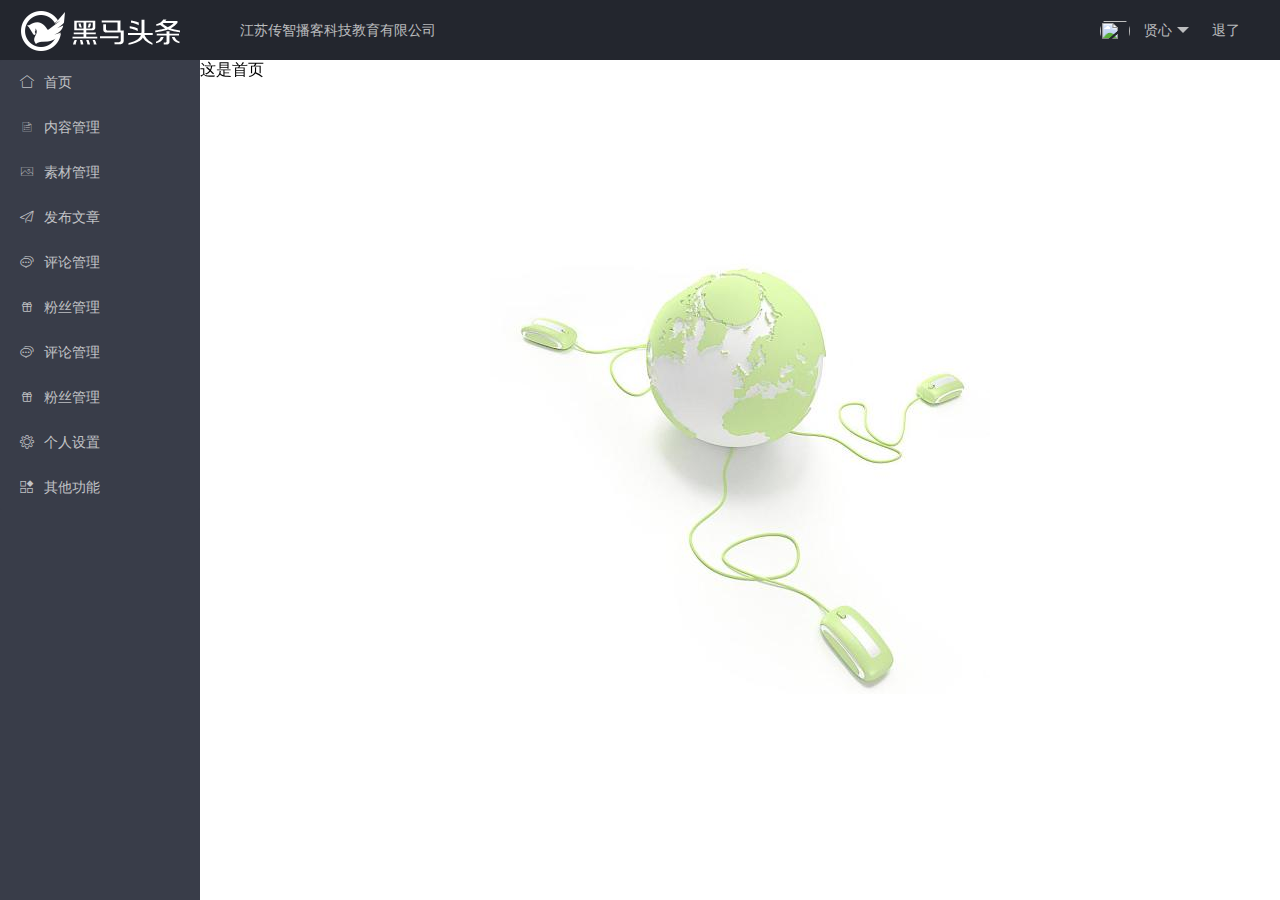
==== home/index.html @ 8768d46c "合并更改" ====
<!DOCTYPE html>
<html>

<head>
    <meta charset="utf-8">
    <meta name="viewport" content="width=device-width, initial-scale=1, maximum-scale=1">
    <title>layout 后台大布局 - Layui</title>
    <link rel="stylesheet" href="/assets/lib/layui/css/layui.css">
    <link rel="stylesheet" href="/assets/css/index.css">
</head>

<body class="layui-layout-body">
    <div class="layui-layout layui-layout-admin">
        <div class="layui-header">
            <div class="layui-logo">
                <img src="/assets/images/logo.png" alt="">
            </div>
            <!-- 头部区域（可配合layui已有的水平导航） -->
            <ul class="layui-nav layui-layout-left">
                <li class="layui-nav-item"><a href="">江苏传智播客科技教育有限公司</a></li>
            </ul>
            <ul class="layui-nav layui-layout-right">
                <li class="layui-nav-item">
                    <a href="javascript:;">
                        <img src="http://t.cn/RCzsdCq" class="layui-nav-img"> 贤心
                    </a>
                    <dl class="layui-nav-child">
                        <dd><a href="">基本资料</a></dd>
                        <dd><a href="">安全设置</a></dd>
                    </dl>
                </li>
                <li class="layui-nav-item"><a href="">退了</a></li>
            </ul>
        </div>

        <div class="layui-side layui-bg-black">
            <div class="layui-side-scroll">
                <!-- 左侧导航区域（可配合layui已有的垂直导航） -->
                <ul class="layui-nav layui-nav-tree" lay-filter="test">
                    <li class="layui-nav-item"><a href="/home/dashboard.html" target="hmtop"><i class="layui-icon layui-icon-home"></i>首页</a></li>
                    <li class="layui-nav-item"><a href="/home/dashboard.html" target="hmtop"><i class="layui-icon layui-icon-list"></i>内容管理</a></li>
                    <li class="layui-nav-item"><a href=""><i class="layui-icon layui-icon-picture-fine"></i>素材管理</a></li>
                    <li class="layui-nav-item"><a href=""><i class="layui-icon layui-icon-release"></i>发布文章</a></li>
                    <li class="layui-nav-item"><a href="../comment/comment.html" target="hmtop"><i class="layui-icon layui-icon-dialogue"></i>评论管理</a></li>
                    <li class="layui-nav-item"><a href=""><i class="layui-icon layui-icon-gift"></i>粉丝管理</a></li>
                    <li class="layui-nav-item"><a href=""><i class="layui-icon layui-icon-dialogue"></i>评论管理</a></li>
                    <li class="layui-nav-item"><a href="../fans/fans.html" target="hmtop"><i class="layui-icon layui-icon-gift"></i>粉丝管理</a></li>
                    <li class="layui-nav-item"><a href=""><i class="layui-icon layui-icon-set"></i>个人设置</a></li>
                    <li class="layui-nav-item"><a href=""><i class="layui-icon layui-icon-app"></i>其他功能</a></li>
                </ul>
            </div>
        </div>

        <div class="layui-body">
            <!-- 内容主体区域 -->
            <iframe src="/home/dashboard.html" name="hmtop" frameborder="0"></iframe>
        </div>
    </div>


    <script src="/assets/lib/layui/layui.all.js"></script>
</body>

</html>
---- assets/lib/layui/css/layui.css ----
/** layui-v2.5.6 MIT License By https://www.layui.com */
 .layui-inline,img{display:inline-block;vertical-align:middle}h1,h2,h3,h4,h5,h6{font-weight:400}.layui-edge,.layui-header,.layui-inline,.layui-main{position:relative}.layui-body,.layui-edge,.layui-elip{overflow:hidden}.layui-btn,.layui-edge,.layui-inline,img{vertical-align:middle}.layui-btn,.layui-disabled,.layui-icon,.layui-unselect{-moz-user-select:none;-webkit-user-select:none;-ms-user-select:none}.layui-elip,.layui-form-checkbox span,.layui-form-pane .layui-form-label{text-overflow:ellipsis;white-space:nowrap}.layui-breadcrumb,.layui-tree-btnGroup{visibility:hidden}blockquote,body,button,dd,div,dl,dt,form,h1,h2,h3,h4,h5,h6,input,li,ol,p,pre,td,textarea,th,ul{margin:0;padding:0;-webkit-tap-highlight-color:rgba(0,0,0,0)}a:active,a:hover{outline:0}img{border:none}li{list-style:none}table{border-collapse:collapse;border-spacing:0}h4,h5,h6{font-size:100%}button,input,optgroup,option,select,textarea{font-family:inherit;font-size:inherit;font-style:inherit;font-weight:inherit;outline:0}pre{white-space:pre-wrap;white-space:-moz-pre-wrap;white-space:-pre-wrap;white-space:-o-pre-wrap;word-wrap:break-word}body{line-height:24px;font:14px Helvetica Neue,Helvetica,PingFang SC,Tahoma,Arial,sans-serif}hr{height:1px;margin:10px 0;border:0;clear:both}a{color:#333;text-decoration:none}a:hover{color:#777}a cite{font-style:normal;*cursor:pointer}.layui-border-box,.layui-border-box *{box-sizing:border-box}.layui-box,.layui-box *{box-sizing:content-box}.layui-clear{clear:both;*zoom:1}.layui-clear:after{content:'\20';clear:both;*zoom:1;display:block;height:0}.layui-inline{*display:inline;*zoom:1}.layui-edge{display:inline-block;width:0;height:0;border-width:6px;border-style:dashed;border-color:transparent}.layui-edge-top{top:-4px;border-bottom-color:#999;border-bottom-style:solid}.layui-edge-right{border-left-color:#999;border-left-style:solid}.layui-edge-bottom{top:2px;border-top-color:#999;border-top-style:solid}.layui-edge-left{border-right-color:#999;border-right-style:solid}.layui-disabled,.layui-disabled:hover{color:#d2d2d2!important;cursor:not-allowed!important}.layui-circle{border-radius:100%}.layui-show{display:block!important}.layui-hide{display:none!important}@font-face{font-family:layui-icon;src:url(../font/iconfont.eot?v=256);src:url(../font/iconfont.eot?v=256#iefix) format('embedded-opentype'),url(../font/iconfont.woff2?v=256) format('woff2'),url(../font/iconfont.woff?v=256) format('woff'),url(../font/iconfont.ttf?v=256) format('truetype'),url(../font/iconfont.svg?v=256#layui-icon) format('svg')}.layui-icon{font-family:layui-icon!important;font-size:16px;font-style:normal;-webkit-font-smoothing:antialiased;-moz-osx-font-smoothing:grayscale}.layui-icon-reply-fill:before{content:"\e611"}.layui-icon-set-fill:before{content:"\e614"}.layui-icon-menu-fill:before{content:"\e60f"}.layui-icon-search:before{content:"\e615"}.layui-icon-share:before{content:"\e641"}.layui-icon-set-sm:before{content:"\e620"}.layui-icon-engine:before{content:"\e628"}.layui-icon-close:before{content:"\1006"}.layui-icon-close-fill:before{content:"\1007"}.layui-icon-chart-screen:before{content:"\e629"}.layui-icon-star:before{content:"\e600"}.layui-icon-circle-dot:before{content:"\e617"}.layui-icon-chat:before{content:"\e606"}.layui-icon-release:before{content:"\e609"}.layui-icon-list:before{content:"\e60a"}.layui-icon-chart:before{content:"\e62c"}.layui-icon-ok-circle:before{content:"\1005"}.layui-icon-layim-theme:before{content:"\e61b"}.layui-icon-table:before{content:"\e62d"}.layui-icon-right:before{content:"\e602"}.layui-icon-left:before{content:"\e603"}.layui-icon-cart-simple:before{content:"\e698"}.layui-icon-face-cry:before{content:"\e69c"}.layui-icon-face-smile:before{content:"\e6af"}.layui-icon-survey:before{content:"\e6b2"}.layui-icon-tree:before{content:"\e62e"}.layui-icon-ie:before{content:"\e7bb"}.layui-icon-upload-circle:before{content:"\e62f"}.layui-icon-add-circle:before{content:"\e61f"}.layui-icon-download-circle:before{content:"\e601"}.layui-icon-templeate-1:before{content:"\e630"}.layui-icon-util:before{content:"\e631"}.layui-icon-face-surprised:before{content:"\e664"}.layui-icon-edit:before{content:"\e642"}.layui-icon-speaker:before{content:"\e645"}.layui-icon-down:before{content:"\e61a"}.layui-icon-file:before{content:"\e621"}.layui-icon-layouts:before{content:"\e632"}.layui-icon-rate-half:before{content:"\e6c9"}.layui-icon-add-circle-fine:before{content:"\e608"}.layui-icon-prev-circle:before{content:"\e633"}.layui-icon-read:before{content:"\e705"}.layui-icon-404:before{content:"\e61c"}.layui-icon-carousel:before{content:"\e634"}.layui-icon-help:before{content:"\e607"}.layui-icon-code-circle:before{content:"\e635"}.layui-icon-windows:before{content:"\e67f"}.layui-icon-water:before{content:"\e636"}.layui-icon-username:before{content:"\e66f"}.layui-icon-find-fill:before{content:"\e670"}.layui-icon-about:before{content:"\e60b"}.layui-icon-location:before{content:"\e715"}.layui-icon-up:before{content:"\e619"}.layui-icon-pause:before{content:"\e651"}.layui-icon-date:before{content:"\e637"}.layui-icon-layim-uploadfile:before{content:"\e61d"}.layui-icon-delete:before{content:"\e640"}.layui-icon-play:before{content:"\e652"}.layui-icon-top:before{content:"\e604"}.layui-icon-firefox:before{content:"\e686"}.layui-icon-friends:before{content:"\e612"}.layui-icon-refresh-3:before{content:"\e9aa"}.layui-icon-ok:before{content:"\e605"}.layui-icon-layer:before{content:"\e638"}.layui-icon-face-smile-fine:before{content:"\e60c"}.layui-icon-dollar:before{content:"\e659"}.layui-icon-group:before{content:"\e613"}.layui-icon-layim-download:before{content:"\e61e"}.layui-icon-picture-fine:before{content:"\e60d"}.layui-icon-link:before{content:"\e64c"}.layui-icon-diamond:before{content:"\e735"}.layui-icon-log:before{content:"\e60e"}.layui-icon-key:before{content:"\e683"}.layui-icon-rate-solid:before{content:"\e67a"}.layui-icon-fonts-del:before{content:"\e64f"}.layui-icon-unlink:before{content:"\e64d"}.layui-icon-fonts-clear:before{content:"\e639"}.layui-icon-triangle-r:before{content:"\e623"}.layui-icon-circle:before{content:"\e63f"}.layui-icon-radio:before{content:"\e643"}.layui-icon-align-center:before{content:"\e647"}.layui-icon-align-right:before{content:"\e648"}.layui-icon-align-left:before{content:"\e649"}.layui-icon-loading-1:before{content:"\e63e"}.layui-icon-return:before{content:"\e65c"}.layui-icon-fonts-strong:before{content:"\e62b"}.layui-icon-upload:before{content:"\e67c"}.layui-icon-dialogue:before{content:"\e63a"}.layui-icon-video:before{content:"\e6ed"}.layui-icon-headset:before{content:"\e6fc"}.layui-icon-cellphone-fine:before{content:"\e63b"}.layui-icon-add-1:before{content:"\e654"}.layui-icon-face-smile-b:before{content:"\e650"}.layui-icon-fonts-html:before{content:"\e64b"}.layui-icon-screen-full:before{content:"\e622"}.layui-icon-form:before{content:"\e63c"}.layui-icon-cart:before{content:"\e657"}.layui-icon-camera-fill:before{content:"\e65d"}.layui-icon-tabs:before{content:"\e62a"}.layui-icon-heart-fill:before{content:"\e68f"}.layui-icon-fonts-code:before{content:"\e64e"}.layui-icon-ios:before{content:"\e680"}.layui-icon-at:before{content:"\e687"}.layui-icon-fire:before{content:"\e756"}.layui-icon-set:before{content:"\e716"}.layui-icon-fonts-u:before{content:"\e646"}.layui-icon-triangle-d:before{content:"\e625"}.layui-icon-tips:before{content:"\e702"}.layui-icon-picture:before{content:"\e64a"}.layui-icon-more-vertical:before{content:"\e671"}.layui-icon-bluetooth:before{content:"\e689"}.layui-icon-flag:before{content:"\e66c"}.layui-icon-loading:before{content:"\e63d"}.layui-icon-fonts-i:before{content:"\e644"}.layui-icon-refresh-1:before{content:"\e666"}.layui-icon-rmb:before{content:"\e65e"}.layui-icon-addition:before{content:"\e624"}.layui-icon-home:before{content:"\e68e"}.layui-icon-time:before{content:"\e68d"}.layui-icon-user:before{content:"\e770"}.layui-icon-notice:before{content:"\e667"}.layui-icon-chrome:before{content:"\e68a"}.layui-icon-edge:before{content:"\e68b"}.layui-icon-login-weibo:before{content:"\e675"}.layui-icon-voice:before{content:"\e688"}.layui-icon-upload-drag:before{content:"\e681"}.layui-icon-login-qq:before{content:"\e676"}.layui-icon-snowflake:before{content:"\e6b1"}.layui-icon-heart:before{content:"\e68c"}.layui-icon-logout:before{content:"\e682"}.layui-icon-file-b:before{content:"\e655"}.layui-icon-template:before{content:"\e663"}.layui-icon-transfer:before{content:"\e691"}.layui-icon-auz:before{content:"\e672"}.layui-icon-console:before{content:"\e665"}.layui-icon-app:before{content:"\e653"}.layui-icon-prev:before{content:"\e65a"}.layui-icon-website:before{content:"\e7ae"}.layui-icon-next:before{content:"\e65b"}.layui-icon-component:before{content:"\e857"}.layui-icon-android:before{content:"\e684"}.layui-icon-more:before{content:"\e65f"}.layui-icon-login-wechat:before{content:"\e677"}.layui-icon-shrink-right:before{content:"\e668"}.layui-icon-spread-left:before{content:"\e66b"}.layui-icon-camera:before{content:"\e660"}.layui-icon-note:before{content:"\e66e"}.layui-icon-refresh:before{content:"\e669"}.layui-icon-female:before{content:"\e661"}.layui-icon-male:before{content:"\e662"}.layui-icon-screen-restore:before{content:"\e758"}.layui-icon-password:before{content:"\e673"}.layui-icon-senior:before{content:"\e674"}.layui-icon-theme:before{content:"\e66a"}.layui-icon-tread:before{content:"\e6c5"}.layui-icon-praise:before{content:"\e6c6"}.layui-icon-star-fill:before{content:"\e658"}.layui-icon-rate:before{content:"\e67b"}.layui-icon-template-1:before{content:"\e656"}.layui-icon-vercode:before{content:"\e679"}.layui-icon-service:before{content:"\e626"}.layui-icon-cellphone:before{content:"\e678"}.layui-icon-print:before{content:"\e66d"}.layui-icon-cols:before{content:"\e610"}.layui-icon-wifi:before{content:"\e7e0"}.layui-icon-export:before{content:"\e67d"}.layui-icon-rss:before{content:"\e808"}.layui-icon-slider:before{content:"\e714"}.layui-icon-email:before{content:"\e618"}.layui-icon-subtraction:before{content:"\e67e"}.layui-icon-mike:before{content:"\e6dc"}.layui-icon-light:before{content:"\e748"}.layui-icon-gift:before{content:"\e627"}.layui-icon-mute:before{content:"\e685"}.layui-icon-reduce-circle:before{content:"\e616"}.layui-icon-music:before{content:"\e690"}.layui-main{width:1140px;margin:0 auto}.layui-header{z-index:1000;height:60px}.layui-header a:hover{transition:all .5s;-webkit-transition:all .5s}.layui-side{position:fixed;left:0;top:0;bottom:0;z-index:999;width:200px;overflow-x:hidden}.layui-side-scroll{position:relative;width:220px;height:100%;overflow-x:hidden}.layui-body{position:absolute;left:200px;right:0;top:0;bottom:0;z-index:998;width:auto;overflow-y:auto;box-sizing:border-box}.layui-layout-body{overflow:hidden}.layui-layout-admin .layui-header{background-color:#23262E}.layui-layout-admin .layui-side{top:60px;width:200px;overflow-x:hidden}.layui-layout-admin .layui-body{position:fixed;top:60px;bottom:44px}.layui-layout-admin .layui-main{width:auto;margin:0 15px}.layui-layout-admin .layui-footer{position:fixed;left:200px;right:0;bottom:0;height:44px;line-height:44px;padding:0 15px;background-color:#eee}.layui-layout-admin .layui-logo{position:absolute;left:0;top:0;width:200px;height:100%;line-height:60px;text-align:center;color:#009688;font-size:16px}.layui-layout-admin .layui-header .layui-nav{background:0 0}.layui-layout-left{position:absolute!important;left:200px;top:0}.layui-layout-right{position:absolute!important;right:0;top:0}.layui-container{position:relative;margin:0 auto;padding:0 15px;box-sizing:border-box}.layui-fluid{position:relative;margin:0 auto;padding:0 15px}.layui-row:after,.layui-row:before{content:'';display:block;clear:both}.layui-col-lg1,.layui-col-lg10,.layui-col-lg11,.layui-col-lg12,.layui-col-lg2,.layui-col-lg3,.layui-col-lg4,.layui-col-lg5,.layui-col-lg6,.layui-col-lg7,.layui-col-lg8,.layui-col-lg9,.layui-col-md1,.layui-col-md10,.layui-col-md11,.layui-col-md12,.layui-col-md2,.layui-col-md3,.layui-col-md4,.layui-col-md5,.layui-col-md6,.layui-col-md7,.layui-col-md8,.layui-col-md9,.layui-col-sm1,.layui-col-sm10,.layui-col-sm11,.layui-col-sm12,.layui-col-sm2,.layui-col-sm3,.layui-col-sm4,.layui-col-sm5,.layui-col-sm6,.layui-col-sm7,.layui-col-sm8,.layui-col-sm9,.layui-col-xs1,.layui-col-xs10,.layui-col-xs11,.layui-col-xs12,.layui-col-xs2,.layui-col-xs3,.layui-col-xs4,.layui-col-xs5,.layui-col-xs6,.layui-col-xs7,.layui-col-xs8,.layui-col-xs9{position:relative;display:block;box-sizing:border-box}.layui-col-xs1,.layui-col-xs10,.layui-col-xs11,.layui-col-xs12,.layui-col-xs2,.layui-col-xs3,.layui-col-xs4,.layui-col-xs5,.layui-col-xs6,.layui-col-xs7,.layui-col-xs8,.layui-col-xs9{float:left}.layui-col-xs1{width:8.33333333%}.layui-col-xs2{width:16.66666667%}.layui-col-xs3{width:25%}.layui-col-xs4{width:33.33333333%}.layui-col-xs5{width:41.66666667%}.layui-col-xs6{width:50%}.layui-col-xs7{width:58.33333333%}.layui-col-xs8{width:66.66666667%}.layui-col-xs9{width:75%}.layui-col-xs10{width:83.33333333%}.layui-col-xs11{width:91.66666667%}.layui-col-xs12{width:100%}.layui-col-xs-offset1{margin-left:8.33333333%}.layui-col-xs-offset2{margin-left:16.66666667%}.layui-col-xs-offset3{margin-left:25%}.layui-col-xs-offset4{margin-left:33.33333333%}.layui-col-xs-offset5{margin-left:41.66666667%}.layui-col-xs-offset6{margin-left:50%}.layui-col-xs-offset7{margin-left:58.33333333%}.layui-col-xs-offset8{margin-left:66.66666667%}.layui-col-xs-offset9{margin-left:75%}.layui-col-xs-offset10{margin-left:83.33333333%}.layui-col-xs-offset11{margin-left:91.66666667%}.layui-col-xs-offset12{margin-left:100%}@media screen and (max-width:768px){.layui-hide-xs{display:none!important}.layui-show-xs-block{display:block!important}.layui-show-xs-inline{display:inline!important}.layui-show-xs-inline-block{display:inline-block!important}}@media screen and (min-width:768px){.layui-container{width:750px}.layui-hide-sm{display:none!important}.layui-show-sm-block{display:block!important}.layui-show-sm-inline{display:inline!important}.layui-show-sm-inline-block{display:inline-block!important}.layui-col-sm1,.layui-col-sm10,.layui-col-sm11,.layui-col-sm12,.layui-col-sm2,.layui-col-sm3,.layui-col-sm4,.layui-col-sm5,.layui-col-sm6,.layui-col-sm7,.layui-col-sm8,.layui-col-sm9{float:left}.layui-col-sm1{width:8.33333333%}.layui-col-sm2{width:16.66666667%}.layui-col-sm3{width:25%}.layui-col-sm4{width:33.33333333%}.layui-col-sm5{width:41.66666667%}.layui-col-sm6{width:50%}.layui-col-sm7{width:58.33333333%}.layui-col-sm8{width:66.66666667%}.layui-col-sm9{width:75%}.layui-col-sm10{width:83.33333333%}.layui-col-sm11{width:91.66666667%}.layui-col-sm12{width:100%}.layui-col-sm-offset1{margin-left:8.33333333%}.layui-col-sm-offset2{margin-left:16.66666667%}.layui-col-sm-offset3{margin-left:25%}.layui-col-sm-offset4{margin-left:33.33333333%}.layui-col-sm-offset5{margin-left:41.66666667%}.layui-col-sm-offset6{margin-left:50%}.layui-col-sm-offset7{margin-left:58.33333333%}.layui-col-sm-offset8{margin-left:66.66666667%}.layui-col-sm-offset9{margin-left:75%}.layui-col-sm-offset10{margin-left:83.33333333%}.layui-col-sm-offset11{margin-left:91.66666667%}.layui-col-sm-offset12{margin-left:100%}}@media screen and (min-width:992px){.layui-container{width:970px}.layui-hide-md{display:none!important}.layui-show-md-block{display:block!important}.layui-show-md-inline{display:inline!important}.layui-show-md-inline-block{display:inline-block!important}.layui-col-md1,.layui-col-md10,.layui-col-md11,.layui-col-md12,.layui-col-md2,.layui-col-md3,.layui-col-md4,.layui-col-md5,.layui-col-md6,.layui-col-md7,.layui-col-md8,.layui-col-md9{float:left}.layui-col-md1{width:8.33333333%}.layui-col-md2{width:16.66666667%}.layui-col-md3{width:25%}.layui-col-md4{width:33.33333333%}.layui-col-md5{width:41.66666667%}.layui-col-md6{width:50%}.layui-col-md7{width:58.33333333%}.layui-col-md8{width:66.66666667%}.layui-col-md9{width:75%}.layui-col-md10{width:83.33333333%}.layui-col-md11{width:91.66666667%}.layui-col-md12{width:100%}.layui-col-md-offset1{margin-left:8.33333333%}.layui-col-md-offset2{margin-left:16.66666667%}.layui-col-md-offset3{margin-left:25%}.layui-col-md-offset4{margin-left:33.33333333%}.layui-col-md-offset5{margin-left:41.66666667%}.layui-col-md-offset6{margin-left:50%}.layui-col-md-offset7{margin-left:58.33333333%}.layui-col-md-offset8{margin-left:66.66666667%}.layui-col-md-offset9{margin-left:75%}.layui-col-md-offset10{margin-left:83.33333333%}.layui-col-md-offset11{margin-left:91.66666667%}.layui-col-md-offset12{margin-left:100%}}@media screen and (min-width:1200px){.layui-container{width:1170px}.layui-hide-lg{display:none!important}.layui-show-lg-block{display:block!important}.layui-show-lg-inline{display:inline!important}.layui-show-lg-inline-block{display:inline-block!important}.layui-col-lg1,.layui-col-lg10,.layui-col-lg11,.layui-col-lg12,.layui-col-lg2,.layui-col-lg3,.layui-col-lg4,.layui-col-lg5,.layui-col-lg6,.layui-col-lg7,.layui-col-lg8,.layui-col-lg9{float:left}.layui-col-lg1{width:8.33333333%}.layui-col-lg2{width:16.66666667%}.layui-col-lg3{width:25%}.layui-col-lg4{width:33.33333333%}.layui-col-lg5{width:41.66666667%}.layui-col-lg6{width:50%}.layui-col-lg7{width:58.33333333%}.layui-col-lg8{width:66.66666667%}.layui-col-lg9{width:75%}.layui-col-lg10{width:83.33333333%}.layui-col-lg11{width:91.66666667%}.layui-col-lg12{width:100%}.layui-col-lg-offset1{margin-left:8.33333333%}.layui-col-lg-offset2{margin-left:16.66666667%}.layui-col-lg-offset3{margin-left:25%}.layui-col-lg-offset4{margin-left:33.33333333%}.layui-col-lg-offset5{margin-left:41.66666667%}.layui-col-lg-offset6{margin-left:50%}.layui-col-lg-offset7{margin-left:58.33333333%}.layui-col-lg-offset8{margin-left:66.66666667%}.layui-col-lg-offset9{margin-left:75%}.layui-col-lg-offset10{margin-left:83.33333333%}.layui-col-lg-offset11{margin-left:91.66666667%}.layui-col-lg-offset12{margin-left:100%}}.layui-col-space1{margin:-.5px}.layui-col-space1>*{padding:.5px}.layui-col-space2{margin:-1px}.layui-col-space2>*{padding:1px}.layui-col-space4{margin:-2px}.layui-col-space4>*{padding:2px}.layui-col-space5{margin:-2.5px}.layui-col-space5>*{padding:2.5px}.layui-col-space6{margin:-3px}.layui-col-space6>*{padding:3px}.layui-col-space8{margin:-4px}.layui-col-space8>*{padding:4px}.layui-col-space10{margin:-5px}.layui-col-space10>*{padding:5px}.layui-col-space12{margin:-6px}.layui-col-space12>*{padding:6px}.layui-col-space14{margin:-7px}.layui-col-space14>*{padding:7px}.layui-col-space15{margin:-7.5px}.layui-col-space15>*{padding:7.5px}.layui-col-space16{margin:-8px}.layui-col-space16>*{padding:8px}.layui-col-space18{margin:-9px}.layui-col-space18>*{padding:9px}.layui-col-space20{margin:-10px}.layui-col-space20>*{padding:10px}.layui-col-space22{margin:-11px}.layui-col-space22>*{padding:11px}.layui-col-space24{margin:-12px}.layui-col-space24>*{padding:12px}.layui-col-space25{margin:-12.5px}.layui-col-space25>*{padding:12.5px}.layui-col-space26{margin:-13px}.layui-col-space26>*{padding:13px}.layui-col-space28{margin:-14px}.layui-col-space28>*{padding:14px}.layui-col-space30{margin:-15px}.layui-col-space30>*{padding:15px}.layui-btn,.layui-input,.layui-select,.layui-textarea,.layui-upload-button{outline:0;-webkit-appearance:none;transition:all .3s;-webkit-transition:all .3s;box-sizing:border-box}.layui-elem-quote{margin-bottom:10px;padding:15px;line-height:22px;border-left:5px solid #009688;border-radius:0 2px 2px 0;background-color:#f2f2f2}.layui-quote-nm{border-style:solid;border-width:1px 1px 1px 5px;background:0 0}.layui-elem-field{margin-bottom:10px;padding:0;border-width:1px;border-style:solid}.layui-elem-field legend{margin-left:20px;padding:0 10px;font-size:20px;font-weight:300}.layui-field-title{margin:10px 0 20px;border-width:1px 0 0}.layui-field-box{padding:10px 15px}.layui-field-title .layui-field-box{padding:10px 0}.layui-progress{position:relative;height:6px;border-radius:20px;background-color:#e2e2e2}.layui-progress-bar{position:absolute;left:0;top:0;width:0;max-width:100%;height:6px;border-radius:20px;text-align:right;background-color:#5FB878;transition:all .3s;-webkit-transition:all .3s}.layui-progress-big,.layui-progress-big .layui-progress-bar{height:18px;line-height:18px}.layui-progress-text{position:relative;top:-20px;line-height:18px;font-size:12px;color:#666}.layui-progress-big .layui-progress-text{position:static;padding:0 10px;color:#fff}.layui-collapse{border-width:1px;border-style:solid;border-radius:2px}.layui-colla-content,.layui-colla-item{border-top-width:1px;border-top-style:solid}.layui-colla-item:first-child{border-top:none}.layui-colla-title{position:relative;height:42px;line-height:42px;padding:0 15px 0 35px;color:#333;background-color:#f2f2f2;cursor:pointer;font-size:14px;overflow:hidden}.layui-colla-content{display:none;padding:10px 15px;line-height:22px;color:#666}.layui-colla-icon{position:absolute;left:15px;top:0;font-size:14px}.layui-card{margin-bottom:15px;border-radius:2px;background-color:#fff;box-shadow:0 1px 2px 0 rgba(0,0,0,.05)}.layui-card:last-child{margin-bottom:0}.layui-card-header{position:relative;height:42px;line-height:42px;padding:0 15px;border-bottom:1px solid #f6f6f6;color:#333;border-radius:2px 2px 0 0;font-size:14px}.layui-bg-black,.layui-bg-blue,.layui-bg-cyan,.layui-bg-green,.layui-bg-orange,.layui-bg-red{color:#fff!important}.layui-card-body{position:relative;padding:10px 15px;line-height:24px}.layui-card-body[pad15]{padding:15px}.layui-card-body[pad20]{padding:20px}.layui-card-body .layui-table{margin:5px 0}.layui-card .layui-tab{margin:0}.layui-panel-window{position:relative;padding:15px;border-radius:0;border-top:5px solid #E6E6E6;background-color:#fff}.layui-auxiliar-moving{position:fixed;left:0;right:0;top:0;bottom:0;width:100%;height:100%;background:0 0;z-index:9999999999}.layui-form-label,.layui-form-mid,.layui-form-select,.layui-input-block,.layui-input-inline,.layui-textarea{position:relative}.layui-bg-red{background-color:#FF5722!important}.layui-bg-orange{background-color:#FFB800!important}.layui-bg-green{background-color:#009688!important}.layui-bg-cyan{background-color:#2F4056!important}.layui-bg-blue{background-color:#1E9FFF!important}.layui-bg-black{background-color:#393D49!important}.layui-bg-gray{background-color:#eee!important;color:#666!important}.layui-badge-rim,.layui-colla-content,.layui-colla-item,.layui-collapse,.layui-elem-field,.layui-form-pane .layui-form-item[pane],.layui-form-pane .layui-form-label,.layui-input,.layui-layedit,.layui-layedit-tool,.layui-quote-nm,.layui-select,.layui-tab-bar,.layui-tab-card,.layui-tab-title,.layui-tab-title .layui-this:after,.layui-textarea{border-color:#e6e6e6}.layui-timeline-item:before,hr{background-color:#e6e6e6}.layui-text{line-height:22px;font-size:14px;color:#666}.layui-text h1,.layui-text h2,.layui-text h3{font-weight:500;color:#333}.layui-text h1{font-size:30px}.layui-text h2{font-size:24px}.layui-text h3{font-size:18px}.layui-text a:not(.layui-btn){color:#01AAED}.layui-text a:not(.layui-btn):hover{text-decoration:underline}.layui-text ul{padding:5px 0 5px 15px}.layui-text ul li{margin-top:5px;list-style-type:disc}.layui-text em,.layui-word-aux{color:#999!important;padding:0 5px!important}.layui-btn{display:inline-block;height:38px;line-height:38px;padding:0 18px;background-color:#009688;color:#fff;white-space:nowrap;text-align:center;font-size:14px;border:none;border-radius:2px;cursor:pointer}.layui-btn:hover{opacity:.8;filter:alpha(opacity=80);color:#fff}.layui-btn:active{opacity:1;filter:alpha(opacity=100)}.layui-btn+.layui-btn{margin-left:10px}.layui-btn-container{font-size:0}.layui-btn-container .layui-btn{margin-right:10px;margin-bottom:10px}.layui-btn-container .layui-btn+.layui-btn{margin-left:0}.layui-table .layui-btn-container .layui-btn{margin-bottom:9px}.layui-btn-radius{border-radius:100px}.layui-btn .layui-icon{margin-right:3px;font-size:18px;vertical-align:bottom;vertical-align:middle\9}.layui-btn-primary{border:1px solid #C9C9C9;background-color:#fff;color:#555}.layui-btn-primary:hover{border-color:#009688;color:#333}.layui-btn-normal{background-color:#1E9FFF}.layui-btn-warm{background-color:#FFB800}.layui-btn-danger{background-color:#FF5722}.layui-btn-checked{background-color:#5FB878}.layui-btn-disabled,.layui-btn-disabled:active,.layui-btn-disabled:hover{border:1px solid #e6e6e6;background-color:#FBFBFB;color:#C9C9C9;cursor:not-allowed;opacity:1}.layui-btn-lg{height:44px;line-height:44px;padding:0 25px;font-size:16px}.layui-btn-sm{height:30px;line-height:30px;padding:0 10px;font-size:12px}.layui-btn-sm i{font-size:16px!important}.layui-btn-xs{height:22px;line-height:22px;padding:0 5px;font-size:12px}.layui-btn-xs i{font-size:14px!important}.layui-btn-group{display:inline-block;vertical-align:middle;font-size:0}.layui-btn-group .layui-btn{margin-left:0!important;margin-right:0!important;border-left:1px solid rgba(255,255,255,.5);border-radius:0}.layui-btn-group .layui-btn-primary{border-left:none}.layui-btn-group .layui-btn-primary:hover{border-color:#C9C9C9;color:#009688}.layui-btn-group .layui-btn:first-child{border-left:none;border-radius:2px 0 0 2px}.layui-btn-group .layui-btn-primary:first-child{border-left:1px solid #c9c9c9}.layui-btn-group .layui-btn:last-child{border-radius:0 2px 2px 0}.layui-btn-group .layui-btn+.layui-btn{margin-left:0}.layui-btn-group+.layui-btn-group{margin-left:10px}.layui-btn-fluid{width:100%}.layui-input,.layui-select,.layui-textarea{height:38px;line-height:1.3;line-height:38px\9;border-width:1px;border-style:solid;background-color:#fff;border-radius:2px}.layui-input::-webkit-input-placeholder,.layui-select::-webkit-input-placeholder,.layui-textarea::-webkit-input-placeholder{line-height:1.3}.layui-input,.layui-textarea{display:block;width:100%;padding-left:10px}.layui-input:hover,.layui-textarea:hover{border-color:#D2D2D2!important}.layui-input:focus,.layui-textarea:focus{border-color:#C9C9C9!important}.layui-textarea{min-height:100px;height:auto;line-height:20px;padding:6px 10px;resize:vertical}.layui-select{padding:0 10px}.layui-form input[type=checkbox],.layui-form input[type=radio],.layui-form select{display:none}.layui-form [lay-ignore]{display:initial}.layui-form-item{margin-bottom:15px;clear:both;*zoom:1}.layui-form-item:after{content:'\20';clear:both;*zoom:1;display:block;height:0}.layui-form-label{float:left;display:block;padding:9px 15px;width:80px;font-weight:400;line-height:20px;text-align:right}.layui-form-label-col{display:block;float:none;padding:9px 0;line-height:20px;text-align:left}.layui-form-item .layui-inline{margin-bottom:5px;margin-right:10px}.layui-input-block{margin-left:110px;min-height:36px}.layui-input-inline{display:inline-block;vertical-align:middle}.layui-form-item .layui-input-inline{float:left;width:190px;margin-right:10px}.layui-form-text .layui-input-inline{width:auto}.layui-form-mid{float:left;display:block;padding:9px 0!important;line-height:20px;margin-right:10px}.layui-form-danger+.layui-form-select .layui-input,.layui-form-danger:focus{border-color:#FF5722!important}.layui-form-select .layui-input{padding-right:30px;cursor:pointer}.layui-form-select .layui-edge{position:absolute;right:10px;top:50%;margin-top:-3px;cursor:pointer;border-width:6px;border-top-color:#c2c2c2;border-top-style:solid;transition:all .3s;-webkit-transition:all .3s}.layui-form-select dl{display:none;position:absolute;left:0;top:42px;padding:5px 0;z-index:899;min-width:100%;border:1px solid #d2d2d2;max-height:300px;overflow-y:auto;background-color:#fff;border-radius:2px;box-shadow:0 2px 4px rgba(0,0,0,.12);box-sizing:border-box}.layui-form-select dl dd,.layui-form-select dl dt{padding:0 10px;line-height:36px;white-space:nowrap;overflow:hidden;text-overflow:ellipsis}.layui-form-select dl dt{font-size:12px;color:#999}.layui-form-select dl dd{cursor:pointer}.layui-form-select dl dd:hover{background-color:#f2f2f2;-webkit-transition:.5s all;transition:.5s all}.layui-form-select .layui-select-group dd{padding-left:20px}.layui-form-select dl dd.layui-select-tips{padding-left:10px!important;color:#999}.layui-form-select dl dd.layui-this{background-color:#5FB878;color:#fff}.layui-form-checkbox,.layui-form-select dl dd.layui-disabled{background-color:#fff}.layui-form-selected dl{display:block}.layui-form-checkbox,.layui-form-checkbox *,.layui-form-switch{display:inline-block;vertical-align:middle}.layui-form-selected .layui-edge{margin-top:-9px;-webkit-transform:rotate(180deg);transform:rotate(180deg);margin-top:-3px\9}:root .layui-form-selected .layui-edge{margin-top:-9px\0/IE9}.layui-form-selectup dl{top:auto;bottom:42px}.layui-select-none{margin:5px 0;text-align:center;color:#999}.layui-select-disabled .layui-disabled{border-color:#eee!important}.layui-select-disabled .layui-edge{border-top-color:#d2d2d2}.layui-form-checkbox{position:relative;height:30px;line-height:30px;margin-right:10px;padding-right:30px;cursor:pointer;font-size:0;-webkit-transition:.1s linear;transition:.1s linear;box-sizing:border-box}.layui-form-checkbox span{padding:0 10px;height:100%;font-size:14px;border-radius:2px 0 0 2px;background-color:#d2d2d2;color:#fff;overflow:hidden}.layui-form-checkbox:hover span{background-color:#c2c2c2}.layui-form-checkbox i{position:absolute;right:0;top:0;width:30px;height:28px;border:1px solid #d2d2d2;border-left:none;border-radius:0 2px 2px 0;color:#fff;font-size:20px;text-align:center}.layui-form-checkbox:hover i{border-color:#c2c2c2;color:#c2c2c2}.layui-form-checked,.layui-form-checked:hover{border-color:#5FB878}.layui-form-checked span,.layui-form-checked:hover span{background-color:#5FB878}.layui-form-checked i,.layui-form-checked:hover i{color:#5FB878}.layui-form-item .layui-form-checkbox{margin-top:4px}.layui-form-checkbox[lay-skin=primary]{height:auto!important;line-height:normal!important;min-width:18px;min-height:18px;border:none!important;margin-right:0;padding-left:28px;padding-right:0;background:0 0}.layui-form-checkbox[lay-skin=primary] span{padding-left:0;padding-right:15px;line-height:18px;background:0 0;color:#666}.layui-form-checkbox[lay-skin=primary] i{right:auto;left:0;width:16px;height:16px;line-height:16px;border:1px solid #d2d2d2;font-size:12px;border-radius:2px;background-color:#fff;-webkit-transition:.1s linear;transition:.1s linear}.layui-form-checkbox[lay-skin=primary]:hover i{border-color:#5FB878;color:#fff}.layui-form-checked[lay-skin=primary] i{border-color:#5FB878!important;background-color:#5FB878;color:#fff}.layui-checkbox-disbaled[lay-skin=primary] span{background:0 0!important;color:#c2c2c2}.layui-checkbox-disbaled[lay-skin=primary]:hover i{border-color:#d2d2d2}.layui-form-item .layui-form-checkbox[lay-skin=primary]{margin-top:10px}.layui-form-switch{position:relative;height:22px;line-height:22px;min-width:35px;padding:0 5px;margin-top:8px;border:1px solid #d2d2d2;border-radius:20px;cursor:pointer;background-color:#fff;-webkit-transition:.1s linear;transition:.1s linear}.layui-form-switch i{position:absolute;left:5px;top:3px;width:16px;height:16px;border-radius:20px;background-color:#d2d2d2;-webkit-transition:.1s linear;transition:.1s linear}.layui-form-switch em{position:relative;top:0;width:25px;margin-left:21px;padding:0!important;text-align:center!important;color:#999!important;font-style:normal!important;font-size:12px}.layui-form-onswitch{border-color:#5FB878;background-color:#5FB878}.layui-checkbox-disbaled,.layui-checkbox-disbaled i{border-color:#e2e2e2!important}.layui-form-onswitch i{left:100%;margin-left:-21px;background-color:#fff}.layui-form-onswitch em{margin-left:5px;margin-right:21px;color:#fff!important}.layui-checkbox-disbaled span{background-color:#e2e2e2!important}.layui-checkbox-disbaled:hover i{color:#fff!important}[lay-radio]{display:none}.layui-form-radio,.layui-form-radio *{display:inline-block;vertical-align:middle}.layui-form-radio{line-height:28px;margin:6px 10px 0 0;padding-right:10px;cursor:pointer;font-size:0}.layui-form-radio *{font-size:14px}.layui-form-radio>i{margin-right:8px;font-size:22px;color:#c2c2c2}.layui-form-radio>i:hover,.layui-form-radioed>i{color:#5FB878}.layui-radio-disbaled>i{color:#e2e2e2!important}.layui-form-pane .layui-form-label{width:110px;padding:8px 15px;height:38px;line-height:20px;border-width:1px;border-style:solid;border-radius:2px 0 0 2px;text-align:center;background-color:#FBFBFB;overflow:hidden;box-sizing:border-box}.layui-form-pane .layui-input-inline{margin-left:-1px}.layui-form-pane .layui-input-block{margin-left:110px;left:-1px}.layui-form-pane .layui-input{border-radius:0 2px 2px 0}.layui-form-pane .layui-form-text .layui-form-label{float:none;width:100%;border-radius:2px;box-sizing:border-box;text-align:left}.layui-form-pane .layui-form-text .layui-input-inline{display:block;margin:0;top:-1px;clear:both}.layui-form-pane .layui-form-text .layui-input-block{margin:0;left:0;top:-1px}.layui-form-pane .layui-form-text .layui-textarea{min-height:100px;border-radius:0 0 2px 2px}.layui-form-pane .layui-form-checkbox{margin:4px 0 4px 10px}.layui-form-pane .layui-form-radio,.layui-form-pane .layui-form-switch{margin-top:6px;margin-left:10px}.layui-form-pane .layui-form-item[pane]{position:relative;border-width:1px;border-style:solid}.layui-form-pane .layui-form-item[pane] .layui-form-label{position:absolute;left:0;top:0;height:100%;border-width:0 1px 0 0}.layui-form-pane .layui-form-item[pane] .layui-input-inline{margin-left:110px}@media screen and (max-width:450px){.layui-form-item .layui-form-label{text-overflow:ellipsis;overflow:hidden;white-space:nowrap}.layui-form-item .layui-inline{display:block;margin-right:0;margin-bottom:20px;clear:both}.layui-form-item .layui-inline:after{content:'\20';clear:both;display:block;height:0}.layui-form-item .layui-input-inline{display:block;float:none;left:-3px;width:auto;margin:0 0 10px 112px}.layui-form-item .layui-input-inline+.layui-form-mid{margin-left:110px;top:-5px;padding:0}.layui-form-item .layui-form-checkbox{margin-right:5px;margin-bottom:5px}}.layui-layedit{border-width:1px;border-style:solid;border-radius:2px}.layui-layedit-tool{padding:3px 5px;border-bottom-width:1px;border-bottom-style:solid;font-size:0}.layedit-tool-fixed{position:fixed;top:0;border-top:1px solid #e2e2e2}.layui-layedit-tool .layedit-tool-mid,.layui-layedit-tool .layui-icon{display:inline-block;vertical-align:middle;text-align:center;font-size:14px}.layui-layedit-tool .layui-icon{position:relative;width:32px;height:30px;line-height:30px;margin:3px 5px;color:#777;cursor:pointer;border-radius:2px}.layui-layedit-tool .layui-icon:hover{color:#393D49}.layui-layedit-tool .layui-icon:active{color:#000}.layui-layedit-tool .layedit-tool-active{background-color:#e2e2e2;color:#000}.layui-layedit-tool .layui-disabled,.layui-layedit-tool .layui-disabled:hover{color:#d2d2d2;cursor:not-allowed}.layui-layedit-tool .layedit-tool-mid{width:1px;height:18px;margin:0 10px;background-color:#d2d2d2}.layedit-tool-html{width:50px!important;font-size:30px!important}.layedit-tool-b,.layedit-tool-code,.layedit-tool-help{font-size:16px!important}.layedit-tool-d,.layedit-tool-face,.layedit-tool-image,.layedit-tool-unlink{font-size:18px!important}.layedit-tool-image input{position:absolute;font-size:0;left:0;top:0;width:100%;height:100%;opacity:.01;filter:Alpha(opacity=1);cursor:pointer}.layui-layedit-iframe iframe{display:block;width:100%}#LAY_layedit_code{overflow:hidden}.layui-laypage{display:inline-block;*display:inline;*zoom:1;vertical-align:middle;margin:10px 0;font-size:0}.layui-laypage>a:first-child,.layui-laypage>a:first-child em{border-radius:2px 0 0 2px}.layui-laypage>a:last-child,.layui-laypage>a:last-child em{border-radius:0 2px 2px 0}.layui-laypage>:first-child{margin-left:0!important}.layui-laypage>:last-child{margin-right:0!important}.layui-laypage a,.layui-laypage button,.layui-laypage input,.layui-laypage select,.layui-laypage span{border:1px solid #e2e2e2}.layui-laypage a,.layui-laypage span{display:inline-block;*display:inline;*zoom:1;vertical-align:middle;padding:0 15px;height:28px;line-height:28px;margin:0 -1px 5px 0;background-color:#fff;color:#333;font-size:12px}.layui-flow-more a *,.layui-laypage input,.layui-table-view select[lay-ignore]{display:inline-block}.layui-laypage a:hover{color:#009688}.layui-laypage em{font-style:normal}.layui-laypage .layui-laypage-spr{color:#999;font-weight:700}.layui-laypage a{text-decoration:none}.layui-laypage .layui-laypage-curr{position:relative}.layui-laypage .layui-laypage-curr em{position:relative;color:#fff}.layui-laypage .layui-laypage-curr .layui-laypage-em{position:absolute;left:-1px;top:-1px;padding:1px;width:100%;height:100%;background-color:#009688}.layui-laypage-em{border-radius:2px}.layui-laypage-next em,.layui-laypage-prev em{font-family:Sim sun;font-size:16px}.layui-laypage .layui-laypage-count,.layui-laypage .layui-laypage-limits,.layui-laypage .layui-laypage-refresh,.layui-laypage .layui-laypage-skip{margin-left:10px;margin-right:10px;padding:0;border:none}.layui-laypage .layui-laypage-limits,.layui-laypage .layui-laypage-refresh{vertical-align:top}.layui-laypage .layui-laypage-refresh i{font-size:18px;cursor:pointer}.layui-laypage select{height:22px;padding:3px;border-radius:2px;cursor:pointer}.layui-laypage .layui-laypage-skip{height:30px;line-height:30px;color:#999}.layui-laypage button,.layui-laypage input{height:30px;line-height:30px;border-radius:2px;vertical-align:top;background-color:#fff;box-sizing:border-box}.layui-laypage input{width:40px;margin:0 10px;padding:0 3px;text-align:center}.layui-laypage input:focus,.layui-laypage select:focus{border-color:#009688!important}.layui-laypage button{margin-left:10px;padding:0 10px;cursor:pointer}.layui-table,.layui-table-view{margin:10px 0}.layui-flow-more{margin:10px 0;text-align:center;color:#999;font-size:14px}.layui-flow-more a{height:32px;line-height:32px}.layui-flow-more a *{vertical-align:top}.layui-flow-more a cite{padding:0 20px;border-radius:3px;background-color:#eee;color:#333;font-style:normal}.layui-flow-more a cite:hover{opacity:.8}.layui-flow-more a i{font-size:30px;color:#737383}.layui-table{width:100%;background-color:#fff;color:#666}.layui-table tr{transition:all .3s;-webkit-transition:all .3s}.layui-table th{text-align:left;font-weight:400}.layui-table tbody tr:hover,.layui-table thead tr,.layui-table-click,.layui-table-header,.layui-table-hover,.layui-table-mend,.layui-table-patch,.layui-table-tool,.layui-table-total,.layui-table-total tr,.layui-table[lay-even] tr:nth-child(even){background-color:#f2f2f2}.layui-table td,.layui-table th,.layui-table-col-set,.layui-table-fixed-r,.layui-table-grid-down,.layui-table-header,.layui-table-page,.layui-table-tips-main,.layui-table-tool,.layui-table-total,.layui-table-view,.layui-table[lay-skin=line],.layui-table[lay-skin=row]{border-width:1px;border-style:solid;border-color:#e6e6e6}.layui-table td,.layui-table th{position:relative;padding:9px 15px;min-height:20px;line-height:20px;font-size:14px}.layui-table[lay-skin=line] td,.layui-table[lay-skin=line] th{border-width:0 0 1px}.layui-table[lay-skin=row] td,.layui-table[lay-skin=row] th{border-width:0 1px 0 0}.layui-table[lay-skin=nob] td,.layui-table[lay-skin=nob] th{border:none}.layui-table img{max-width:100px}.layui-table[lay-size=lg] td,.layui-table[lay-size=lg] th{padding:15px 30px}.layui-table-view .layui-table[lay-size=lg] .layui-table-cell{height:40px;line-height:40px}.layui-table[lay-size=sm] td,.layui-table[lay-size=sm] th{font-size:12px;padding:5px 10px}.layui-table-view .layui-table[lay-size=sm] .layui-table-cell{height:20px;line-height:20px}.layui-table[lay-data]{display:none}.layui-table-box{position:relative;overflow:hidden}.layui-table-view .layui-table{position:relative;width:auto;margin:0}.layui-table-view .layui-table[lay-skin=line]{border-width:0 1px 0 0}.layui-table-view .layui-table[lay-skin=row]{border-width:0 0 1px}.layui-table-view .layui-table td,.layui-table-view .layui-table th{padding:5px 0;border-top:none;border-left:none}.layui-table-view .layui-table th.layui-unselect .layui-table-cell span{cursor:pointer}.layui-table-view .layui-table td{cursor:default}.layui-table-view .layui-table td[data-edit=text]{cursor:text}.layui-table-view .layui-form-checkbox[lay-skin=primary] i{width:18px;height:18px}.layui-table-view .layui-form-radio{line-height:0;padding:0}.layui-table-view .layui-form-radio>i{margin:0;font-size:20px}.layui-table-init{position:absolute;left:0;top:0;width:100%;height:100%;text-align:center;z-index:110}.layui-table-init .layui-icon{position:absolute;left:50%;top:50%;margin:-15px 0 0 -15px;font-size:30px;color:#c2c2c2}.layui-table-header{border-width:0 0 1px;overflow:hidden}.layui-table-header .layui-table{margin-bottom:-1px}.layui-table-tool .layui-inline[lay-event]{position:relative;width:26px;height:26px;padding:5px;line-height:16px;margin-right:10px;text-align:center;color:#333;border:1px solid #ccc;cursor:pointer;-webkit-transition:.5s all;transition:.5s all}.layui-table-tool .layui-inline[lay-event]:hover{border:1px solid #999}.layui-table-tool-temp{padding-right:120px}.layui-table-tool-self{position:absolute;right:17px;top:10px}.layui-table-tool .layui-table-tool-self .layui-inline[lay-event]{margin:0 0 0 10px}.layui-table-tool-panel{position:absolute;top:29px;left:-1px;padding:5px 0;min-width:150px;min-height:40px;border:1px solid #d2d2d2;text-align:left;overflow-y:auto;background-color:#fff;box-shadow:0 2px 4px rgba(0,0,0,.12)}.layui-table-cell,.layui-table-tool-panel li{overflow:hidden;text-overflow:ellipsis;white-space:nowrap}.layui-table-tool-panel li{padding:0 10px;line-height:30px;-webkit-transition:.5s all;transition:.5s all}.layui-table-tool-panel li .layui-form-checkbox[lay-skin=primary]{width:100%;padding-left:28px}.layui-table-tool-panel li:hover{background-color:#f2f2f2}.layui-table-tool-panel li .layui-form-checkbox[lay-skin=primary] i{position:absolute;left:0;top:0}.layui-table-tool-panel li .layui-form-checkbox[lay-skin=primary] span{padding:0}.layui-table-tool .layui-table-tool-self .layui-table-tool-panel{left:auto;right:-1px}.layui-table-col-set{position:absolute;right:0;top:0;width:20px;height:100%;border-width:0 0 0 1px;background-color:#fff}.layui-table-sort{width:10px;height:20px;margin-left:5px;cursor:pointer!important}.layui-table-sort .layui-edge{position:absolute;left:5px;border-width:5px}.layui-table-sort .layui-table-sort-asc{top:3px;border-top:none;border-bottom-style:solid;border-bottom-color:#b2b2b2}.layui-table-sort .layui-table-sort-asc:hover{border-bottom-color:#666}.layui-table-sort .layui-table-sort-desc{bottom:5px;border-bottom:none;border-top-style:solid;border-top-color:#b2b2b2}.layui-table-sort .layui-table-sort-desc:hover{border-top-color:#666}.layui-table-sort[lay-sort=asc] .layui-table-sort-asc{border-bottom-color:#000}.layui-table-sort[lay-sort=desc] .layui-table-sort-desc{border-top-color:#000}.layui-table-cell{height:28px;line-height:28px;padding:0 15px;position:relative;box-sizing:border-box}.layui-table-cell .layui-form-checkbox[lay-skin=primary]{top:-1px;padding:0}.layui-table-cell .layui-table-link{color:#01AAED}.laytable-cell-checkbox,.laytable-cell-numbers,.laytable-cell-radio,.laytable-cell-space{padding:0;text-align:center}.layui-table-body{position:relative;overflow:auto;margin-right:-1px;margin-bottom:-1px}.layui-table-body .layui-none{line-height:26px;padding:15px;text-align:center;color:#999}.layui-table-fixed{position:absolute;left:0;top:0;z-index:101}.layui-table-fixed .layui-table-body{overflow:hidden}.layui-table-fixed-l{box-shadow:0 -1px 8px rgba(0,0,0,.08)}.layui-table-fixed-r{left:auto;right:-1px;border-width:0 0 0 1px;box-shadow:-1px 0 8px rgba(0,0,0,.08)}.layui-table-fixed-r .layui-table-header{position:relative;overflow:visible}.layui-table-mend{position:absolute;right:-49px;top:0;height:100%;width:50px}.layui-table-tool{position:relative;z-index:890;width:100%;min-height:50px;line-height:30px;padding:10px 15px;border-width:0 0 1px}.layui-table-tool .layui-btn-container{margin-bottom:-10px}.layui-table-page,.layui-table-total{border-width:1px 0 0;margin-bottom:-1px;overflow:hidden}.layui-table-page{position:relative;width:100%;padding:7px 7px 0;height:41px;font-size:12px;white-space:nowrap}.layui-table-page>div{height:26px}.layui-table-page .layui-laypage{margin:0}.layui-table-page .layui-laypage a,.layui-table-page .layui-laypage span{height:26px;line-height:26px;margin-bottom:10px;border:none;background:0 0}.layui-table-page .layui-laypage a,.layui-table-page .layui-laypage span.layui-laypage-curr{padding:0 12px}.layui-table-page .layui-laypage span{margin-left:0;padding:0}.layui-table-page .layui-laypage .layui-laypage-prev{margin-left:-7px!important}.layui-table-page .layui-laypage .layui-laypage-curr .layui-laypage-em{left:0;top:0;padding:0}.layui-table-page .layui-laypage button,.layui-table-page .layui-laypage input{height:26px;line-height:26px}.layui-table-page .layui-laypage input{width:40px}.layui-table-page .layui-laypage button{padding:0 10px}.layui-table-page select{height:18px}.layui-table-patch .layui-table-cell{padding:0;width:30px}.layui-table-edit{position:absolute;left:0;top:0;width:100%;height:100%;padding:0 14px 1px;border-radius:0;box-shadow:1px 1px 20px rgba(0,0,0,.15)}.layui-table-edit:focus{border-color:#5FB878!important}select.layui-table-edit{padding:0 0 0 10px;border-color:#C9C9C9}.layui-table-view .layui-form-checkbox,.layui-table-view .layui-form-radio,.layui-table-view .layui-form-switch{top:0;margin:0;box-sizing:content-box}.layui-table-view .layui-form-checkbox{top:-1px;height:26px;line-height:26px}.layui-table-view .layui-form-checkbox i{height:26px}.layui-table-grid .layui-table-cell{overflow:visible}.layui-table-grid-down{position:absolute;top:0;right:0;width:26px;height:100%;padding:5px 0;border-width:0 0 0 1px;text-align:center;background-color:#fff;color:#999;cursor:pointer}.layui-table-grid-down .layui-icon{position:absolute;top:50%;left:50%;margin:-8px 0 0 -8px}.layui-table-grid-down:hover{background-color:#fbfbfb}body .layui-table-tips .layui-layer-content{background:0 0;padding:0;box-shadow:0 1px 6px rgba(0,0,0,.12)}.layui-table-tips-main{margin:-44px 0 0 -1px;max-height:150px;padding:8px 15px;font-size:14px;overflow-y:scroll;background-color:#fff;color:#666}.layui-table-tips-c{position:absolute;right:-3px;top:-13px;width:20px;height:20px;padding:3px;cursor:pointer;background-color:#666;border-radius:50%;color:#fff}.layui-table-tips-c:hover{background-color:#777}.layui-table-tips-c:before{position:relative;right:-2px}.layui-upload-file{display:none!important;opacity:.01;filter:Alpha(opacity=1)}.layui-upload-drag,.layui-upload-form,.layui-upload-wrap{display:inline-block}.layui-upload-list{margin:10px 0}.layui-upload-choose{padding:0 10px;color:#999}.layui-upload-drag{position:relative;padding:30px;border:1px dashed #e2e2e2;background-color:#fff;text-align:center;cursor:pointer;color:#999}.layui-upload-drag .layui-icon{font-size:50px;color:#009688}.layui-upload-drag[lay-over]{border-color:#009688}.layui-upload-iframe{position:absolute;width:0;height:0;border:0;visibility:hidden}.layui-upload-wrap{position:relative;vertical-align:middle}.layui-upload-wrap .layui-upload-file{display:block!important;position:absolute;left:0;top:0;z-index:10;font-size:100px;width:100%;height:100%;opacity:.01;filter:Alpha(opacity=1);cursor:pointer}.layui-transfer-active,.layui-transfer-box{display:inline-block;vertical-align:middle}.layui-transfer-box,.layui-transfer-header,.layui-transfer-search{border-width:0;border-style:solid;border-color:#e6e6e6}.layui-transfer-box{position:relative;border-width:1px;width:200px;height:360px;border-radius:2px;background-color:#fff}.layui-transfer-box .layui-form-checkbox{width:100%;margin:0!important}.layui-transfer-header{height:38px;line-height:38px;padding:0 10px;border-bottom-width:1px}.layui-transfer-search{position:relative;padding:10px;border-bottom-width:1px}.layui-transfer-search .layui-input{height:32px;padding-left:30px;font-size:12px}.layui-transfer-search .layui-icon-search{position:absolute;left:20px;top:50%;margin-top:-8px;color:#666}.layui-transfer-active{margin:0 15px}.layui-transfer-active .layui-btn{display:block;margin:0;padding:0 15px;background-color:#5FB878;border-color:#5FB878;color:#fff}.layui-transfer-active .layui-btn-disabled{background-color:#FBFBFB;border-color:#e6e6e6;color:#C9C9C9}.layui-transfer-active .layui-btn:first-child{margin-bottom:15px}.layui-transfer-active .layui-btn .layui-icon{margin:0;font-size:14px!important}.layui-transfer-data{padding:5px 0;overflow:auto}.layui-transfer-data li{height:32px;line-height:32px;padding:0 10px}.layui-transfer-data li:hover{background-color:#f2f2f2;transition:.5s all}.layui-transfer-data .layui-none{padding:15px 10px;text-align:center;color:#999}.layui-nav{position:relative;padding:0 20px;background-color:#393D49;color:#fff;border-radius:2px;font-size:0;box-sizing:border-box}.layui-nav *{font-size:14px}.layui-nav .layui-nav-item{position:relative;display:inline-block;*display:inline;*zoom:1;vertical-align:middle;line-height:60px}.layui-nav .layui-nav-item a{display:block;padding:0 20px;color:#fff;color:rgba(255,255,255,.7);transition:all .3s;-webkit-transition:all .3s}.layui-nav .layui-this:after,.layui-nav-bar,.layui-nav-tree .layui-nav-itemed:after{position:absolute;left:0;top:0;width:0;height:5px;background-color:#5FB878;transition:all .2s;-webkit-transition:all .2s}.layui-nav-bar{z-index:1000}.layui-nav .layui-nav-item a:hover,.layui-nav .layui-this a{color:#fff}.layui-nav .layui-this:after{content:'';top:auto;bottom:0;width:100%}.layui-nav-img{width:30px;height:30px;margin-right:10px;border-radius:50%}.layui-nav .layui-nav-more{content:'';width:0;height:0;border-style:solid dashed dashed;border-color:#fff transparent transparent;overflow:hidden;cursor:pointer;transition:all .2s;-webkit-transition:all .2s;position:absolute;top:50%;right:3px;margin-top:-3px;border-width:6px;border-top-color:rgba(255,255,255,.7)}.layui-nav .layui-nav-mored,.layui-nav-itemed>a .layui-nav-more{margin-top:-9px;border-style:dashed dashed solid;border-color:transparent transparent #fff}.layui-nav-child{display:none;position:absolute;left:0;top:65px;min-width:100%;line-height:36px;padding:5px 0;box-shadow:0 2px 4px rgba(0,0,0,.12);border:1px solid #d2d2d2;background-color:#fff;z-index:100;border-radius:2px;white-space:nowrap}.layui-nav .layui-nav-child a{color:#333}.layui-nav .layui-nav-child a:hover{background-color:#f2f2f2;color:#000}.layui-nav-child dd{position:relative}.layui-nav .layui-nav-child dd.layui-this a,.layui-nav-child dd.layui-this{background-color:#5FB878;color:#fff}.layui-nav-child dd.layui-this:after{display:none}.layui-nav-tree{width:200px;padding:0}.layui-nav-tree .layui-nav-item{display:block;width:100%;line-height:45px}.layui-nav-tree .layui-nav-item a{position:relative;height:45px;line-height:45px;text-overflow:ellipsis;overflow:hidden;white-space:nowrap}.layui-nav-tree .layui-nav-item a:hover{background-color:#4E5465}.layui-nav-tree .layui-nav-bar{width:5px;height:0;background-color:#009688}.layui-nav-tree .layui-nav-child dd.layui-this,.layui-nav-tree .layui-nav-child dd.layui-this a,.layui-nav-tree .layui-this,.layui-nav-tree .layui-this>a,.layui-nav-tree .layui-this>a:hover{background-color:#009688;color:#fff}.layui-nav-tree .layui-this:after{display:none}.layui-nav-itemed>a,.layui-nav-tree .layui-nav-title a,.layui-nav-tree .layui-nav-title a:hover{color:#fff!important}.layui-nav-tree .layui-nav-child{position:relative;z-index:0;top:0;border:none;box-shadow:none}.layui-nav-tree .layui-nav-child a{height:40px;line-height:40px;color:#fff;color:rgba(255,255,255,.7)}.layui-nav-tree .layui-nav-child,.layui-nav-tree .layui-nav-child a:hover{background:0 0;color:#fff}.layui-nav-tree .layui-nav-more{right:10px}.layui-nav-itemed>.layui-nav-child{display:block;padding:0;background-color:rgba(0,0,0,.3)!important}.layui-nav-itemed>.layui-nav-child>.layui-this>.layui-nav-child{display:block}.layui-nav-side{position:fixed;top:0;bottom:0;left:0;overflow-x:hidden;z-index:999}.layui-bg-blue .layui-nav-bar,.layui-bg-blue .layui-nav-itemed:after,.layui-bg-blue .layui-this:after{background-color:#93D1FF}.layui-bg-blue .layui-nav-child dd.layui-this{background-color:#1E9FFF}.layui-bg-blue .layui-nav-itemed>a,.layui-nav-tree.layui-bg-blue .layui-nav-title a,.layui-nav-tree.layui-bg-blue .layui-nav-title a:hover{background-color:#007DDB!important}.layui-breadcrumb{font-size:0}.layui-breadcrumb>*{font-size:14px}.layui-breadcrumb a{color:#999!important}.layui-breadcrumb a:hover{color:#5FB878!important}.layui-breadcrumb a cite{color:#666;font-style:normal}.layui-breadcrumb span[lay-separator]{margin:0 10px;color:#999}.layui-tab{margin:10px 0;text-align:left!important}.layui-tab[overflow]>.layui-tab-title{overflow:hidden}.layui-tab-title{position:relative;left:0;height:40px;white-space:nowrap;font-size:0;border-bottom-width:1px;border-bottom-style:solid;transition:all .2s;-webkit-transition:all .2s}.layui-tab-title li{display:inline-block;*display:inline;*zoom:1;vertical-align:middle;font-size:14px;transition:all .2s;-webkit-transition:all .2s;position:relative;line-height:40px;min-width:65px;padding:0 15px;text-align:center;cursor:pointer}.layui-tab-title li a{display:block}.layui-tab-title .layui-this{color:#000}.layui-tab-title .layui-this:after{position:absolute;left:0;top:0;content:'';width:100%;height:41px;border-width:1px;border-style:solid;border-bottom-color:#fff;border-radius:2px 2px 0 0;box-sizing:border-box;pointer-events:none}.layui-tab-bar{position:absolute;right:0;top:0;z-index:10;width:30px;height:39px;line-height:39px;border-width:1px;border-style:solid;border-radius:2px;text-align:center;background-color:#fff;cursor:pointer}.layui-tab-bar .layui-icon{position:relative;display:inline-block;top:3px;transition:all .3s;-webkit-transition:all .3s}.layui-tab-item{display:none}.layui-tab-more{padding-right:30px;height:auto!important;white-space:normal!important}.layui-tab-more li.layui-this:after{border-bottom-color:#e2e2e2;border-radius:2px}.layui-tab-more .layui-tab-bar .layui-icon{top:-2px;top:3px\9;-webkit-transform:rotate(180deg);transform:rotate(180deg)}:root .layui-tab-more .layui-tab-bar .layui-icon{top:-2px\0/IE9}.layui-tab-content{padding:10px}.layui-tab-title li .layui-tab-close{position:relative;display:inline-block;width:18px;height:18px;line-height:20px;margin-left:8px;top:1px;text-align:center;font-size:14px;color:#c2c2c2;transition:all .2s;-webkit-transition:all .2s}.layui-tab-title li .layui-tab-close:hover{border-radius:2px;background-color:#FF5722;color:#fff}.layui-tab-brief>.layui-tab-title .layui-this{color:#009688}.layui-tab-brief>.layui-tab-more li.layui-this:after,.layui-tab-brief>.layui-tab-title .layui-this:after{border:none;border-radius:0;border-bottom:2px solid #5FB878}.layui-tab-brief[overflow]>.layui-tab-title .layui-this:after{top:-1px}.layui-tab-card{border-width:1px;border-style:solid;border-radius:2px;box-shadow:0 2px 5px 0 rgba(0,0,0,.1)}.layui-tab-card>.layui-tab-title{background-color:#f2f2f2}.layui-tab-card>.layui-tab-title li{margin-right:-1px;margin-left:-1px}.layui-tab-card>.layui-tab-title .layui-this{background-color:#fff}.layui-tab-card>.layui-tab-title .layui-this:after{border-top:none;border-width:1px;border-bottom-color:#fff}.layui-tab-card>.layui-tab-title .layui-tab-bar{height:40px;line-height:40px;border-radius:0;border-top:none;border-right:none}.layui-tab-card>.layui-tab-more .layui-this{background:0 0;color:#5FB878}.layui-tab-card>.layui-tab-more .layui-this:after{border:none}.layui-timeline{padding-left:5px}.layui-timeline-item{position:relative;padding-bottom:20px}.layui-timeline-axis{position:absolute;left:-5px;top:0;z-index:10;width:20px;height:20px;line-height:20px;background-color:#fff;color:#5FB878;border-radius:50%;text-align:center;cursor:pointer}.layui-timeline-axis:hover{color:#FF5722}.layui-timeline-item:before{content:'';position:absolute;left:5px;top:0;z-index:0;width:1px;height:100%}.layui-timeline-item:last-child:before{display:none}.layui-timeline-item:first-child:before{display:block}.layui-timeline-content{padding-left:25px}.layui-timeline-title{position:relative;margin-bottom:10px}.layui-badge,.layui-badge-dot,.layui-badge-rim{position:relative;display:inline-block;padding:0 6px;font-size:12px;text-align:center;background-color:#FF5722;color:#fff;border-radius:2px}.layui-badge{height:18px;line-height:18px}.layui-badge-dot{width:8px;height:8px;padding:0;border-radius:50%}.layui-badge-rim{height:18px;line-height:18px;border-width:1px;border-style:solid;background-color:#fff;color:#666}.layui-btn .layui-badge,.layui-btn .layui-badge-dot{margin-left:5px}.layui-nav .layui-badge,.layui-nav .layui-badge-dot{position:absolute;top:50%;margin:-8px 6px 0}.layui-tab-title .layui-badge,.layui-tab-title .layui-badge-dot{left:5px;top:-2px}.layui-carousel{position:relative;left:0;top:0;background-color:#f8f8f8}.layui-carousel>[carousel-item]{position:relative;width:100%;height:100%;overflow:hidden}.layui-carousel>[carousel-item]:before{position:absolute;content:'\e63d';left:50%;top:50%;width:100px;line-height:20px;margin:-10px 0 0 -50px;text-align:center;color:#c2c2c2;font-family:layui-icon!important;font-size:30px;font-style:normal;-webkit-font-smoothing:antialiased;-moz-osx-font-smoothing:grayscale}.layui-carousel>[carousel-item]>*{display:none;position:absolute;left:0;top:0;width:100%;height:100%;background-color:#f8f8f8;transition-duration:.3s;-webkit-transition-duration:.3s}.layui-carousel-updown>*{-webkit-transition:.3s ease-in-out up;transition:.3s ease-in-out up}.layui-carousel-arrow{display:none\9;opacity:0;position:absolute;left:10px;top:50%;margin-top:-18px;width:36px;height:36px;line-height:36px;text-align:center;font-size:20px;border:0;border-radius:50%;background-color:rgba(0,0,0,.2);color:#fff;-webkit-transition-duration:.3s;transition-duration:.3s;cursor:pointer}.layui-carousel-arrow[lay-type=add]{left:auto!important;right:10px}.layui-carousel:hover .layui-carousel-arrow[lay-type=add],.layui-carousel[lay-arrow=always] .layui-carousel-arrow[lay-type=add]{right:20px}.layui-carousel[lay-arrow=always] .layui-carousel-arrow{opacity:1;left:20px}.layui-carousel[lay-arrow=none] .layui-carousel-arrow{display:none}.layui-carousel-arrow:hover,.layui-carousel-ind ul:hover{background-color:rgba(0,0,0,.35)}.layui-carousel:hover .layui-carousel-arrow{display:block\9;opacity:1;left:20px}.layui-carousel-ind{position:relative;top:-35px;width:100%;line-height:0!important;text-align:center;font-size:0}.layui-carousel[lay-indicator=outside]{margin-bottom:30px}.layui-carousel[lay-indicator=outside] .layui-carousel-ind{top:10px}.layui-carousel[lay-indicator=outside] .layui-carousel-ind ul{background-color:rgba(0,0,0,.5)}.layui-carousel[lay-indicator=none] .layui-carousel-ind{display:none}.layui-carousel-ind ul{display:inline-block;padding:5px;background-color:rgba(0,0,0,.2);border-radius:10px;-webkit-transition-duration:.3s;transition-duration:.3s}.layui-carousel-ind li{display:inline-block;width:10px;height:10px;margin:0 3px;font-size:14px;background-color:#e2e2e2;background-color:rgba(255,255,255,.5);border-radius:50%;cursor:pointer;-webkit-transition-duration:.3s;transition-duration:.3s}.layui-carousel-ind li:hover{background-color:rgba(255,255,255,.7)}.layui-carousel-ind li.layui-this{background-color:#fff}.layui-carousel>[carousel-item]>.layui-carousel-next,.layui-carousel>[carousel-item]>.layui-carousel-prev,.layui-carousel>[carousel-item]>.layui-this{display:block}.layui-carousel>[carousel-item]>.layui-this{left:0}.layui-carousel>[carousel-item]>.layui-carousel-prev{left:-100%}.layui-carousel>[carousel-item]>.layui-carousel-next{left:100%}.layui-carousel>[carousel-item]>.layui-carousel-next.layui-carousel-left,.layui-carousel>[carousel-item]>.layui-carousel-prev.layui-carousel-right{left:0}.layui-carousel>[carousel-item]>.layui-this.layui-carousel-left{left:-100%}.layui-carousel>[carousel-item]>.layui-this.layui-carousel-right{left:100%}.layui-carousel[lay-anim=updown] .layui-carousel-arrow{left:50%!important;top:20px;margin:0 0 0 -18px}.layui-carousel[lay-anim=updown]>[carousel-item]>*,.layui-carousel[lay-anim=fade]>[carousel-item]>*{left:0!important}.layui-carousel[lay-anim=updown] .layui-carousel-arrow[lay-type=add]{top:auto!important;bottom:20px}.layui-carousel[lay-anim=updown] .layui-carousel-ind{position:absolute;top:50%;right:20px;width:auto;height:auto}.layui-carousel[lay-anim=updown] .layui-carousel-ind ul{padding:3px 5px}.layui-carousel[lay-anim=updown] .layui-carousel-ind li{display:block;margin:6px 0}.layui-carousel[lay-anim=updown]>[carousel-item]>.layui-this{top:0}.layui-carousel[lay-anim=updown]>[carousel-item]>.layui-carousel-prev{top:-100%}.layui-carousel[lay-anim=updown]>[carousel-item]>.layui-carousel-next{top:100%}.layui-carousel[lay-anim=updown]>[carousel-item]>.layui-carousel-next.layui-carousel-left,.layui-carousel[lay-anim=updown]>[carousel-item]>.layui-carousel-prev.layui-carousel-right{top:0}.layui-carousel[lay-anim=updown]>[carousel-item]>.layui-this.layui-carousel-left{top:-100%}.layui-carousel[lay-anim=updown]>[carousel-item]>.layui-this.layui-carousel-right{top:100%}.layui-carousel[lay-anim=fade]>[carousel-item]>.layui-carousel-next,.layui-carousel[lay-anim=fade]>[carousel-item]>.layui-carousel-prev{opacity:0}.layui-carousel[lay-anim=fade]>[carousel-item]>.layui-carousel-next.layui-carousel-left,.layui-carousel[lay-anim=fade]>[carousel-item]>.layui-carousel-prev.layui-carousel-right{opacity:1}.layui-carousel[lay-anim=fade]>[carousel-item]>.layui-this.layui-carousel-left,.layui-carousel[lay-anim=fade]>[carousel-item]>.layui-this.layui-carousel-right{opacity:0}.layui-fixbar{position:fixed;right:15px;bottom:15px;z-index:999999}.layui-fixbar li{width:50px;height:50px;line-height:50px;margin-bottom:1px;text-align:center;cursor:pointer;font-size:30px;background-color:#9F9F9F;color:#fff;border-radius:2px;opacity:.95}.layui-fixbar li:hover{opacity:.85}.layui-fixbar li:active{opacity:1}.layui-fixbar .layui-fixbar-top{display:none;font-size:40px}body .layui-util-face{border:none;background:0 0}body .layui-util-face .layui-layer-content{padding:0;background-color:#fff;color:#666;box-shadow:none}.layui-util-face .layui-layer-TipsG{display:none}.layui-util-face ul{position:relative;width:372px;padding:10px;border:1px solid #D9D9D9;background-color:#fff;box-shadow:0 0 20px rgba(0,0,0,.2)}.layui-util-face ul li{cursor:pointer;float:left;border:1px solid #e8e8e8;height:22px;width:26px;overflow:hidden;margin:-1px 0 0 -1px;padding:4px 2px;text-align:center}.layui-util-face ul li:hover{position:relative;z-index:2;border:1px solid #eb7350;background:#fff9ec}.layui-code{position:relative;margin:10px 0;padding:15px;line-height:20px;border:1px solid #ddd;border-left-width:6px;background-color:#F2F2F2;color:#333;font-family:Courier New;font-size:12px}.layui-rate,.layui-rate *{display:inline-block;vertical-align:middle}.layui-rate{padding:10px 5px 10px 0;font-size:0}.layui-rate li i.layui-icon{font-size:20px;color:#FFB800;margin-right:5px;transition:all .3s;-webkit-transition:all .3s}.layui-rate li i:hover{cursor:pointer;transform:scale(1.12);-webkit-transform:scale(1.12)}.layui-rate[readonly] li i:hover{cursor:default;transform:scale(1)}.layui-colorpicker{width:26px;height:26px;border:1px solid #e6e6e6;padding:5px;border-radius:2px;line-height:24px;display:inline-block;cursor:pointer;transition:all .3s;-webkit-transition:all .3s}.layui-colorpicker:hover{border-color:#d2d2d2}.layui-colorpicker.layui-colorpicker-lg{width:34px;height:34px;line-height:32px}.layui-colorpicker.layui-colorpicker-sm{width:24px;height:24px;line-height:22px}.layui-colorpicker.layui-colorpicker-xs{width:22px;height:22px;line-height:20px}.layui-colorpicker-trigger-bgcolor{display:block;background:url([data-uri]);border-radius:2px}.layui-colorpicker-trigger-span{display:block;height:100%;box-sizing:border-box;border:1px solid rgba(0,0,0,.15);border-radius:2px;text-align:center}.layui-colorpicker-trigger-i{display:inline-block;color:#FFF;font-size:12px}.layui-colorpicker-trigger-i.layui-icon-close{color:#999}.layui-colorpicker-main{position:absolute;z-index:66666666;width:280px;padding:7px;background:#FFF;border:1px solid #d2d2d2;border-radius:2px;box-shadow:0 2px 4px rgba(0,0,0,.12)}.layui-colorpicker-main-wrapper{height:180px;position:relative}.layui-colorpicker-basis{width:260px;height:100%;position:relative}.layui-colorpicker-basis-white{width:100%;height:100%;position:absolute;top:0;left:0;background:linear-gradient(90deg,#FFF,hsla(0,0%,100%,0))}.layui-colorpicker-basis-black{width:100%;height:100%;position:absolute;top:0;left:0;background:linear-gradient(0deg,#000,transparent)}.layui-colorpicker-basis-cursor{width:10px;height:10px;border:1px solid #FFF;border-radius:50%;position:absolute;top:-3px;right:-3px;cursor:pointer}.layui-colorpicker-side{position:absolute;top:0;right:0;width:12px;height:100%;background:linear-gradient(red,#FF0,#0F0,#0FF,#00F,#F0F,red)}.layui-colorpicker-side-slider{width:100%;height:5px;box-shadow:0 0 1px #888;box-sizing:border-box;background:#FFF;border-radius:1px;border:1px solid #f0f0f0;cursor:pointer;position:absolute;left:0}.layui-colorpicker-main-alpha{display:none;height:12px;margin-top:7px;background:url([data-uri])}.layui-colorpicker-alpha-bgcolor{height:100%;position:relative}.layui-colorpicker-alpha-slider{width:5px;height:100%;box-shadow:0 0 1px #888;box-sizing:border-box;background:#FFF;border-radius:1px;border:1px solid #f0f0f0;cursor:pointer;position:absolute;top:0}.layui-colorpicker-main-pre{padding-top:7px;font-size:0}.layui-colorpicker-pre{width:20px;height:20px;border-radius:2px;display:inline-block;margin-left:6px;margin-bottom:7px;cursor:pointer}.layui-colorpicker-pre:nth-child(11n+1){margin-left:0}.layui-colorpicker-pre-isalpha{background:url([data-uri])}.layui-colorpicker-pre.layui-this{box-shadow:0 0 3px 2px rgba(0,0,0,.15)}.layui-colorpicker-pre>div{height:100%;border-radius:2px}.layui-colorpicker-main-input{text-align:right;padding-top:7px}.layui-colorpicker-main-input .layui-btn-container .layui-btn{margin:0 0 0 10px}.layui-colorpicker-main-input div.layui-inline{float:left;margin-right:10px;font-size:14px}.layui-colorpicker-main-input input.layui-input{width:150px;height:30px;color:#666}.layui-slider{height:4px;background:#e2e2e2;border-radius:3px;position:relative;cursor:pointer}.layui-slider-bar{border-radius:3px;position:absolute;height:100%}.layui-slider-step{position:absolute;top:0;width:4px;height:4px;border-radius:50%;background:#FFF;-webkit-transform:translateX(-50%);transform:translateX(-50%)}.layui-slider-wrap{width:36px;height:36px;position:absolute;top:-16px;-webkit-transform:translateX(-50%);transform:translateX(-50%);z-index:10;text-align:center}.layui-slider-wrap-btn{width:12px;height:12px;border-radius:50%;background:#FFF;display:inline-block;vertical-align:middle;cursor:pointer;transition:.3s}.layui-slider-wrap:after{content:"";height:100%;display:inline-block;vertical-align:middle}.layui-slider-wrap-btn.layui-slider-hover,.layui-slider-wrap-btn:hover{transform:scale(1.2)}.layui-slider-wrap-btn.layui-disabled:hover{transform:scale(1)!important}.layui-slider-tips{position:absolute;top:-42px;z-index:66666666;white-space:nowrap;display:none;-webkit-transform:translateX(-50%);transform:translateX(-50%);color:#FFF;background:#000;border-radius:3px;height:25px;line-height:25px;padding:0 10px}.layui-slider-tips:after{content:'';position:absolute;bottom:-12px;left:50%;margin-left:-6px;width:0;height:0;border-width:6px;border-style:solid;border-color:#000 transparent transparent}.layui-slider-input{width:70px;height:32px;border:1px solid #e6e6e6;border-radius:3px;font-size:16px;line-height:32px;position:absolute;right:0;top:-15px}.layui-slider-input-btn{display:none;position:absolute;top:0;right:0;width:20px;height:100%;border-left:1px solid #d2d2d2}.layui-slider-input-btn i{cursor:pointer;position:absolute;right:0;bottom:0;width:20px;height:50%;font-size:12px;line-height:16px;text-align:center;color:#999}.layui-slider-input-btn i:first-child{top:0;border-bottom:1px solid #d2d2d2}.layui-slider-input-txt{height:100%;font-size:14px}.layui-slider-input-txt input{height:100%;border:none}.layui-slider-input-btn i:hover{color:#009688}.layui-slider-vertical{width:4px;margin-left:34px}.layui-slider-vertical .layui-slider-bar{width:4px}.layui-slider-vertical .layui-slider-step{top:auto;left:0;-webkit-transform:translateY(50%);transform:translateY(50%)}.layui-slider-vertical .layui-slider-wrap{top:auto;left:-16px;-webkit-transform:translateY(50%);transform:translateY(50%)}.layui-slider-vertical .layui-slider-tips{top:auto;left:2px}@media \0screen{.layui-slider-wrap-btn{margin-left:-20px}.layui-slider-vertical .layui-slider-wrap-btn{margin-left:0;margin-bottom:-20px}.layui-slider-vertical .layui-slider-tips{margin-left:-8px}.layui-slider>span{margin-left:8px}}.layui-tree{line-height:22px}.layui-tree .layui-form-checkbox{margin:0!important}.layui-tree-set{width:100%;position:relative}.layui-tree-pack{display:none;padding-left:20px;position:relative}.layui-tree-iconClick,.layui-tree-main{display:inline-block;vertical-align:middle}.layui-tree-line .layui-tree-pack{padding-left:27px}.layui-tree-line .layui-tree-set .layui-tree-set:after{content:'';position:absolute;top:14px;left:-9px;width:17px;height:0;border-top:1px dotted #c0c4cc}.layui-tree-entry{position:relative;padding:3px 0;height:20px;white-space:nowrap}.layui-tree-entry:hover{background-color:#eee}.layui-tree-line .layui-tree-entry:hover{background-color:rgba(0,0,0,0)}.layui-tree-line .layui-tree-entry:hover .layui-tree-txt{color:#999;text-decoration:underline;transition:.3s}.layui-tree-main{cursor:pointer;padding-right:10px}.layui-tree-line .layui-tree-set:before{content:'';position:absolute;top:0;left:-9px;width:0;height:100%;border-left:1px dotted #c0c4cc}.layui-tree-line .layui-tree-set.layui-tree-setLineShort:before{height:13px}.layui-tree-line .layui-tree-set.layui-tree-setHide:before{height:0}.layui-tree-iconClick{position:relative;height:20px;line-height:20px;margin:0 10px;color:#c0c4cc}.layui-tree-icon{height:12px;line-height:12px;width:12px;text-align:center;border:1px solid #c0c4cc}.layui-tree-iconClick .layui-icon{font-size:18px}.layui-tree-icon .layui-icon{font-size:12px;color:#666}.layui-tree-iconArrow{padding:0 5px}.layui-tree-iconArrow:after{content:'';position:absolute;left:4px;top:3px;z-index:100;width:0;height:0;border-width:5px;border-style:solid;border-color:transparent transparent transparent #c0c4cc;transition:.5s}.layui-tree-btnGroup,.layui-tree-editInput{position:relative;vertical-align:middle;display:inline-block}.layui-tree-spread>.layui-tree-entry>.layui-tree-iconClick>.layui-tree-iconArrow:after{transform:rotate(90deg) translate(3px,4px)}.layui-tree-txt{display:inline-block;vertical-align:middle;color:#555}.layui-tree-search{margin-bottom:15px;color:#666}.layui-tree-btnGroup .layui-icon{display:inline-block;vertical-align:middle;padding:0 2px;cursor:pointer}.layui-tree-btnGroup .layui-icon:hover{color:#999;transition:.3s}.layui-tree-entry:hover .layui-tree-btnGroup{visibility:visible}.layui-tree-editInput{height:20px;line-height:20px;padding:0 3px;border:none;background-color:rgba(0,0,0,.05)}.layui-tree-emptyText{text-align:center;color:#999}.layui-anim{-webkit-animation-duration:.3s;animation-duration:.3s;-webkit-animation-fill-mode:both;animation-fill-mode:both}.layui-anim.layui-icon{display:inline-block}.layui-anim-loop{-webkit-animation-iteration-count:infinite;animation-iteration-count:infinite}.layui-trans,.layui-trans a{transition:all .3s;-webkit-transition:all .3s}@-webkit-keyframes layui-rotate{from{-webkit-transform:rotate(0)}to{-webkit-transform:rotate(360deg)}}@keyframes layui-rotate{from{transform:rotate(0)}to{transform:rotate(360deg)}}.layui-anim-rotate{-webkit-animation-name:layui-rotate;animation-name:layui-rotate;-webkit-animation-duration:1s;animation-duration:1s;-webkit-animation-timing-function:linear;animation-timing-function:linear}@-webkit-keyframes layui-up{from{-webkit-transform:translate3d(0,100%,0);opacity:.3}to{-webkit-transform:translate3d(0,0,0);opacity:1}}@keyframes layui-up{from{transform:translate3d(0,100%,0);opacity:.3}to{transform:translate3d(0,0,0);opacity:1}}.layui-anim-up{-webkit-animation-name:layui-up;animation-name:layui-up}@-webkit-keyframes layui-upbit{from{-webkit-transform:translate3d(0,30px,0);opacity:.3}to{-webkit-transform:translate3d(0,0,0);opacity:1}}@keyframes layui-upbit{from{transform:translate3d(0,30px,0);opacity:.3}to{transform:translate3d(0,0,0);opacity:1}}.layui-anim-upbit{-webkit-animation-name:layui-upbit;animation-name:layui-upbit}@-webkit-keyframes layui-scale{0%{opacity:.3;-webkit-transform:scale(.5)}100%{opacity:1;-webkit-transform:scale(1)}}@keyframes layui-scale{0%{opacity:.3;-ms-transform:scale(.5);transform:scale(.5)}100%{opacity:1;-ms-transform:scale(1);transform:scale(1)}}.layui-anim-scale{-webkit-animation-name:layui-scale;animation-name:layui-scale}@-webkit-keyframes layui-scale-spring{0%{opacity:.5;-webkit-transform:scale(.5)}80%{opacity:.8;-webkit-transform:scale(1.1)}100%{opacity:1;-webkit-transform:scale(1)}}@keyframes layui-scale-spring{0%{opacity:.5;transform:scale(.5)}80%{opacity:.8;transform:scale(1.1)}100%{opacity:1;transform:scale(1)}}.layui-anim-scaleSpring{-webkit-animation-name:layui-scale-spring;animation-name:layui-scale-spring}@-webkit-keyframes layui-fadein{0%{opacity:0}100%{opacity:1}}@keyframes layui-fadein{0%{opacity:0}100%{opacity:1}}.layui-anim-fadein{-webkit-animation-name:layui-fadein;animation-name:layui-fadein}@-webkit-keyframes layui-fadeout{0%{opacity:1}100%{opacity:0}}@keyframes layui-fadeout{0%{opacity:1}100%{opacity:0}}.layui-anim-fadeout{-webkit-animation-name:layui-fadeout;animation-name:layui-fadeout}
---- assets/css/index.css ----
html, body {
  margin: 0px;
  padding: 0px;
}

.layui-icon {
  margin-right: 10px;
}

iframe {
  width: 100%;
  height: 100%;
}

.layui-layout-admin .layui-body {
  overflow: hidden;
}

a {
  transition: none !important;
}
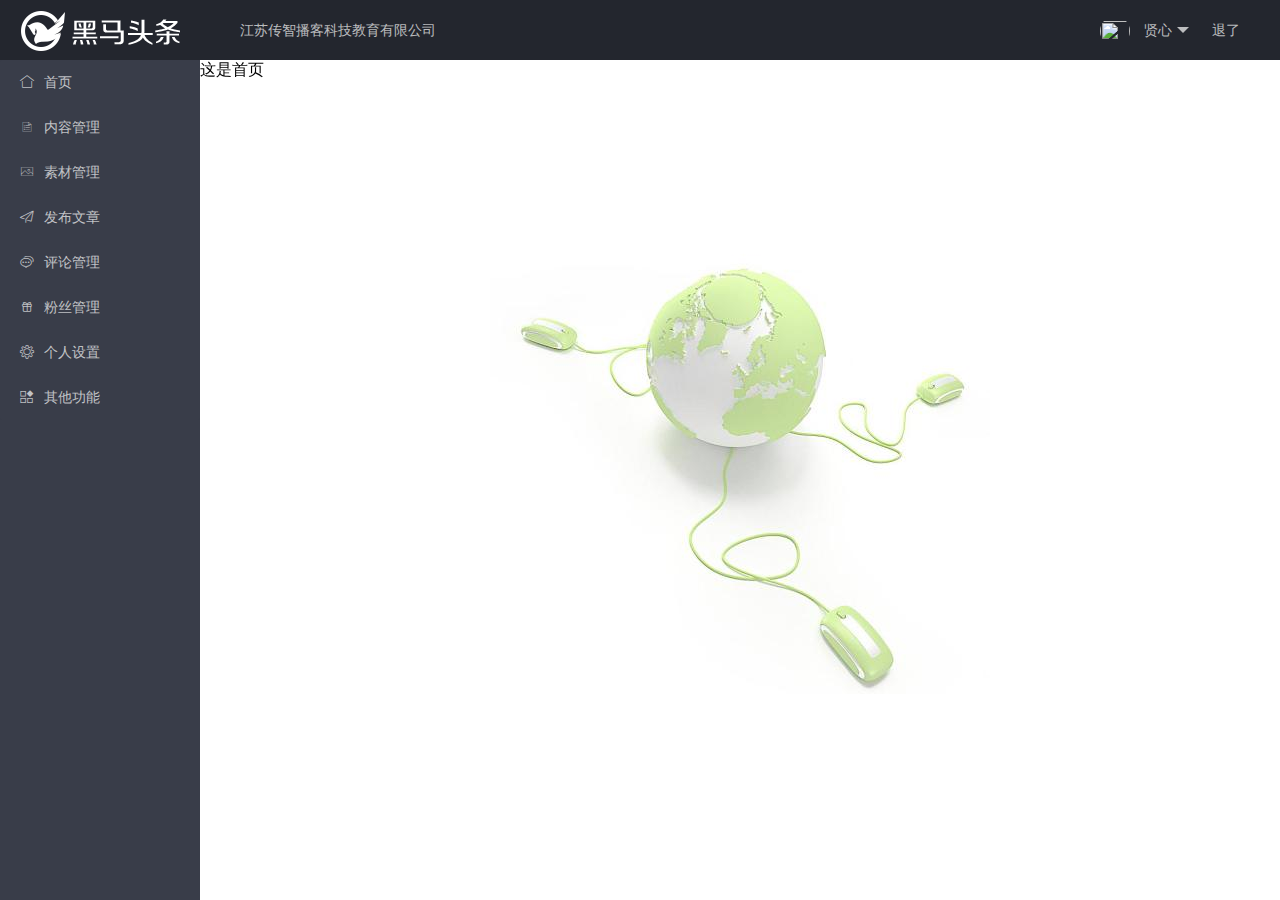
==== commit a56ee9dd: "合并了内容管理粉丝管理和评论管理" ====
--- a/home/index.html
+++ b/home/index.html
@@ -1,10 +1,10 @@
 <!DOCTYPE html>
-<html>
+<html lang="en">
 
 <head>
     <meta charset="utf-8">
     <meta name="viewport" content="width=device-width, initial-scale=1, maximum-scale=1">
-    <title>layout 后台大布局 - Layui</title>
+    <title>内容管理 - Layui</title>
     <link rel="stylesheet" href="/assets/lib/layui/css/layui.css">
     <link rel="stylesheet" href="/assets/css/index.css">
 </head>
@@ -38,12 +38,10 @@
                 <!-- 左侧导航区域（可配合layui已有的垂直导航） -->
                 <ul class="layui-nav layui-nav-tree" lay-filter="test">
                     <li class="layui-nav-item"><a href="/home/dashboard.html" target="hmtop"><i class="layui-icon layui-icon-home"></i>首页</a></li>
-                    <li class="layui-nav-item"><a href="/home/dashboard.html" target="hmtop"><i class="layui-icon layui-icon-list"></i>内容管理</a></li>
+                    <li class="layui-nav-item"><a href="/content/content.html" target="hmtop"><i class="layui-icon layui-icon-list"></i>内容管理</a></li>
                     <li class="layui-nav-item"><a href=""><i class="layui-icon layui-icon-picture-fine"></i>素材管理</a></li>
                     <li class="layui-nav-item"><a href=""><i class="layui-icon layui-icon-release"></i>发布文章</a></li>
                     <li class="layui-nav-item"><a href="../comment/comment.html" target="hmtop"><i class="layui-icon layui-icon-dialogue"></i>评论管理</a></li>
-                    <li class="layui-nav-item"><a href=""><i class="layui-icon layui-icon-gift"></i>粉丝管理</a></li>
-                    <li class="layui-nav-item"><a href=""><i class="layui-icon layui-icon-dialogue"></i>评论管理</a></li>
                     <li class="layui-nav-item"><a href="../fans/fans.html" target="hmtop"><i class="layui-icon layui-icon-gift"></i>粉丝管理</a></li>
                     <li class="layui-nav-item"><a href=""><i class="layui-icon layui-icon-set"></i>个人设置</a></li>
                     <li class="layui-nav-item"><a href=""><i class="layui-icon layui-icon-app"></i>其他功能</a></li>
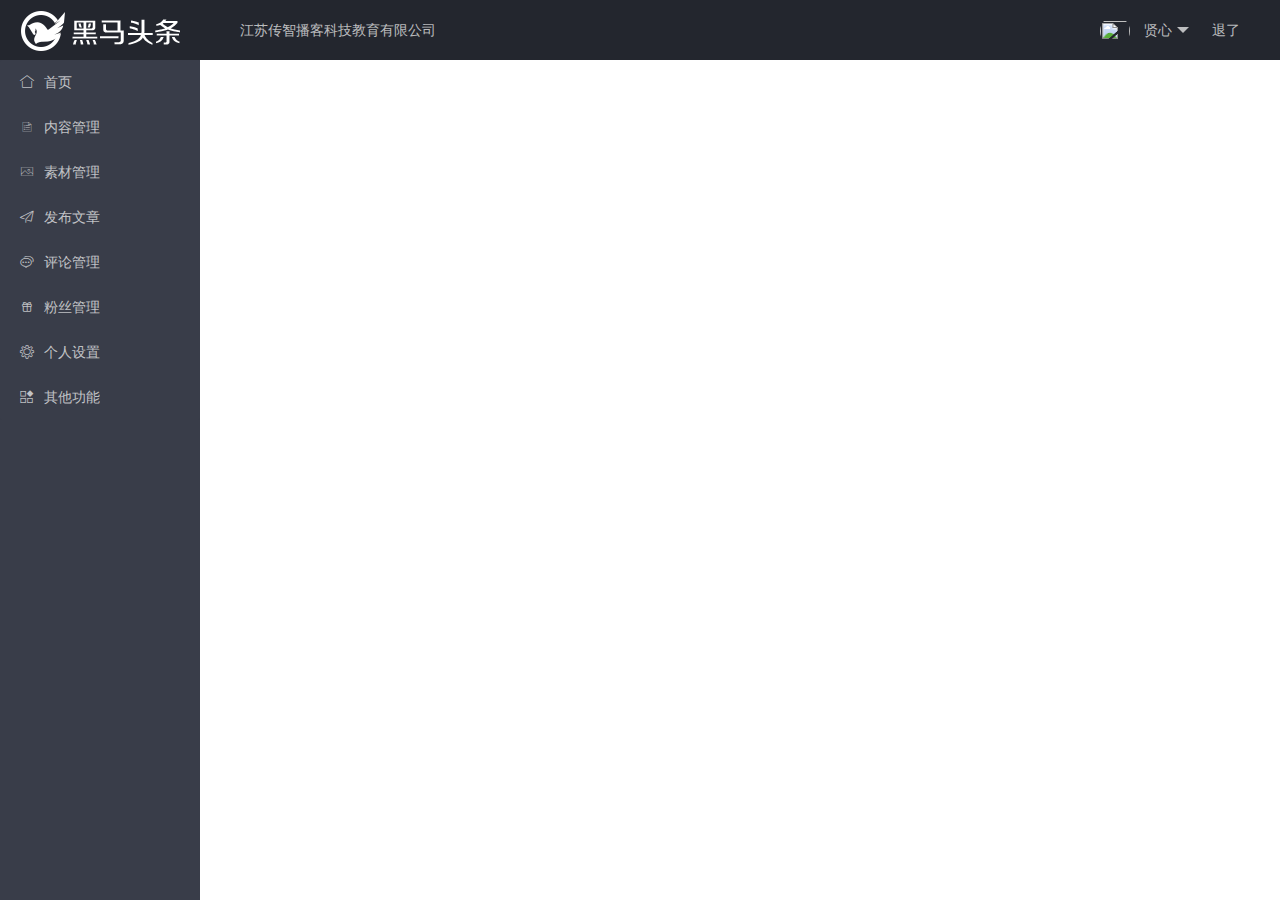
==== commit f58c35fe: "素材管理" ====
--- a/home/index.html
+++ b/home/index.html
@@ -1,10 +1,10 @@
 <!DOCTYPE html>
-<html lang="en">
+<html>
 
 <head>
     <meta charset="utf-8">
     <meta name="viewport" content="width=device-width, initial-scale=1, maximum-scale=1">
-    <title>内容管理 - Layui</title>
+    <title>layout 后台大布局 - Layui</title>
     <link rel="stylesheet" href="/assets/lib/layui/css/layui.css">
     <link rel="stylesheet" href="/assets/css/index.css">
 </head>
@@ -38,11 +38,11 @@
                 <!-- 左侧导航区域（可配合layui已有的垂直导航） -->
                 <ul class="layui-nav layui-nav-tree" lay-filter="test">
                     <li class="layui-nav-item"><a href="/home/dashboard.html" target="hmtop"><i class="layui-icon layui-icon-home"></i>首页</a></li>
-                    <li class="layui-nav-item"><a href="/content/content.html" target="hmtop"><i class="layui-icon layui-icon-list"></i>内容管理</a></li>
-                    <li class="layui-nav-item"><a href=""><i class="layui-icon layui-icon-picture-fine"></i>素材管理</a></li>
+                    <li class="layui-nav-item"><a href="/home/dashboard.html" target="hmtop"><i class="layui-icon layui-icon-list"></i>内容管理</a></li>
+                    <li class="layui-nav-item"><a href="/feature/Material/Material/Material.html" target="hmtop"><i class="layui-icon layui-icon-picture-fine"></i>素材管理</a></li>
                     <li class="layui-nav-item"><a href=""><i class="layui-icon layui-icon-release"></i>发布文章</a></li>
-                    <li class="layui-nav-item"><a href="../comment/comment.html" target="hmtop"><i class="layui-icon layui-icon-dialogue"></i>评论管理</a></li>
-                    <li class="layui-nav-item"><a href="../fans/fans.html" target="hmtop"><i class="layui-icon layui-icon-gift"></i>粉丝管理</a></li>
+                    <li class="layui-nav-item"><a href=""><i class="layui-icon layui-icon-dialogue"></i>评论管理</a></li>
+                    <li class="layui-nav-item"><a href=""><i class="layui-icon layui-icon-gift"></i>粉丝管理</a></li>
                     <li class="layui-nav-item"><a href=""><i class="layui-icon layui-icon-set"></i>个人设置</a></li>
                     <li class="layui-nav-item"><a href=""><i class="layui-icon layui-icon-app"></i>其他功能</a></li>
                 </ul>
@@ -52,6 +52,7 @@
         <div class="layui-body">
             <!-- 内容主体区域 -->
             <iframe src="/home/dashboard.html" name="hmtop" frameborder="0"></iframe>
+            <iframe src="/feature/Material/Material/Material.html" name="hmtop" frameborder="0"></iframe>
         </div>
     </div>
 
--- a/assets/lib/layui/css/layui.css
+++ b/assets/lib/layui/css/layui.css
@@ -1,2 +1,5609 @@
 /** layui-v2.5.6 MIT License By https://www.layui.com */
- .layui-inline,img{display:inline-block;vertical-align:middle}h1,h2,h3,h4,h5,h6{font-weight:400}.layui-edge,.layui-header,.layui-inline,.layui-main{position:relative}.layui-body,.layui-edge,.layui-elip{overflow:hidden}.layui-btn,.layui-edge,.layui-inline,img{vertical-align:middle}.layui-btn,.layui-disabled,.layui-icon,.layui-unselect{-moz-user-select:none;-webkit-user-select:none;-ms-user-select:none}.layui-elip,.layui-form-checkbox span,.layui-form-pane .layui-form-label{text-overflow:ellipsis;white-space:nowrap}.layui-breadcrumb,.layui-tree-btnGroup{visibility:hidden}blockquote,body,button,dd,div,dl,dt,form,h1,h2,h3,h4,h5,h6,input,li,ol,p,pre,td,textarea,th,ul{margin:0;padding:0;-webkit-tap-highlight-color:rgba(0,0,0,0)}a:active,a:hover{outline:0}img{border:none}li{list-style:none}table{border-collapse:collapse;border-spacing:0}h4,h5,h6{font-size:100%}button,input,optgroup,option,select,textarea{font-family:inherit;font-size:inherit;font-style:inherit;font-weight:inherit;outline:0}pre{white-space:pre-wrap;white-space:-moz-pre-wrap;white-space:-pre-wrap;white-space:-o-pre-wrap;word-wrap:break-word}body{line-height:24px;font:14px Helvetica Neue,Helvetica,PingFang SC,Tahoma,Arial,sans-serif}hr{height:1px;margin:10px 0;border:0;clear:both}a{color:#333;text-decoration:none}a:hover{color:#777}a cite{font-style:normal;*cursor:pointer}.layui-border-box,.layui-border-box *{box-sizing:border-box}.layui-box,.layui-box *{box-sizing:content-box}.layui-clear{clear:both;*zoom:1}.layui-clear:after{content:'\20';clear:both;*zoom:1;display:block;height:0}.layui-inline{*display:inline;*zoom:1}.layui-edge{display:inline-block;width:0;height:0;border-width:6px;border-style:dashed;border-color:transparent}.layui-edge-top{top:-4px;border-bottom-color:#999;border-bottom-style:solid}.layui-edge-right{border-left-color:#999;border-left-style:solid}.layui-edge-bottom{top:2px;border-top-color:#999;border-top-style:solid}.layui-edge-left{border-right-color:#999;border-right-style:solid}.layui-disabled,.layui-disabled:hover{color:#d2d2d2!important;cursor:not-allowed!important}.layui-circle{border-radius:100%}.layui-show{display:block!important}.layui-hide{display:none!important}@font-face{font-family:layui-icon;src:url(../font/iconfont.eot?v=256);src:url(../font/iconfont.eot?v=256#iefix) format('embedded-opentype'),url(../font/iconfont.woff2?v=256) format('woff2'),url(../font/iconfont.woff?v=256) format('woff'),url(../font/iconfont.ttf?v=256) format('truetype'),url(../font/iconfont.svg?v=256#layui-icon) format('svg')}.layui-icon{font-family:layui-icon!important;font-size:16px;font-style:normal;-webkit-font-smoothing:antialiased;-moz-osx-font-smoothing:grayscale}.layui-icon-reply-fill:before{content:"\e611"}.layui-icon-set-fill:before{content:"\e614"}.layui-icon-menu-fill:before{content:"\e60f"}.layui-icon-search:before{content:"\e615"}.layui-icon-share:before{content:"\e641"}.layui-icon-set-sm:before{content:"\e620"}.layui-icon-engine:before{content:"\e628"}.layui-icon-close:before{content:"\1006"}.layui-icon-close-fill:before{content:"\1007"}.layui-icon-chart-screen:before{content:"\e629"}.layui-icon-star:before{content:"\e600"}.layui-icon-circle-dot:before{content:"\e617"}.layui-icon-chat:before{content:"\e606"}.layui-icon-release:before{content:"\e609"}.layui-icon-list:before{content:"\e60a"}.layui-icon-chart:before{content:"\e62c"}.layui-icon-ok-circle:before{content:"\1005"}.layui-icon-layim-theme:before{content:"\e61b"}.layui-icon-table:before{content:"\e62d"}.layui-icon-right:before{content:"\e602"}.layui-icon-left:before{content:"\e603"}.layui-icon-cart-simple:before{content:"\e698"}.layui-icon-face-cry:before{content:"\e69c"}.layui-icon-face-smile:before{content:"\e6af"}.layui-icon-survey:before{content:"\e6b2"}.layui-icon-tree:before{content:"\e62e"}.layui-icon-ie:before{content:"\e7bb"}.layui-icon-upload-circle:before{content:"\e62f"}.layui-icon-add-circle:before{content:"\e61f"}.layui-icon-download-circle:before{content:"\e601"}.layui-icon-templeate-1:before{content:"\e630"}.layui-icon-util:before{content:"\e631"}.layui-icon-face-surprised:before{content:"\e664"}.layui-icon-edit:before{content:"\e642"}.layui-icon-speaker:before{content:"\e645"}.layui-icon-down:before{content:"\e61a"}.layui-icon-file:before{content:"\e621"}.layui-icon-layouts:before{content:"\e632"}.layui-icon-rate-half:before{content:"\e6c9"}.layui-icon-add-circle-fine:before{content:"\e608"}.layui-icon-prev-circle:before{content:"\e633"}.layui-icon-read:before{content:"\e705"}.layui-icon-404:before{content:"\e61c"}.layui-icon-carousel:before{content:"\e634"}.layui-icon-help:before{content:"\e607"}.layui-icon-code-circle:before{content:"\e635"}.layui-icon-windows:before{content:"\e67f"}.layui-icon-water:before{content:"\e636"}.layui-icon-username:before{content:"\e66f"}.layui-icon-find-fill:before{content:"\e670"}.layui-icon-about:before{content:"\e60b"}.layui-icon-location:before{content:"\e715"}.layui-icon-up:before{content:"\e619"}.layui-icon-pause:before{content:"\e651"}.layui-icon-date:before{content:"\e637"}.layui-icon-layim-uploadfile:before{content:"\e61d"}.layui-icon-delete:before{content:"\e640"}.layui-icon-play:before{content:"\e652"}.layui-icon-top:before{content:"\e604"}.layui-icon-firefox:before{content:"\e686"}.layui-icon-friends:before{content:"\e612"}.layui-icon-refresh-3:before{content:"\e9aa"}.layui-icon-ok:before{content:"\e605"}.layui-icon-layer:before{content:"\e638"}.layui-icon-face-smile-fine:before{content:"\e60c"}.layui-icon-dollar:before{content:"\e659"}.layui-icon-group:before{content:"\e613"}.layui-icon-layim-download:before{content:"\e61e"}.layui-icon-picture-fine:before{content:"\e60d"}.layui-icon-link:before{content:"\e64c"}.layui-icon-diamond:before{content:"\e735"}.layui-icon-log:before{content:"\e60e"}.layui-icon-key:before{content:"\e683"}.layui-icon-rate-solid:before{content:"\e67a"}.layui-icon-fonts-del:before{content:"\e64f"}.layui-icon-unlink:before{content:"\e64d"}.layui-icon-fonts-clear:before{content:"\e639"}.layui-icon-triangle-r:before{content:"\e623"}.layui-icon-circle:before{content:"\e63f"}.layui-icon-radio:before{content:"\e643"}.layui-icon-align-center:before{content:"\e647"}.layui-icon-align-right:before{content:"\e648"}.layui-icon-align-left:before{content:"\e649"}.layui-icon-loading-1:before{content:"\e63e"}.layui-icon-return:before{content:"\e65c"}.layui-icon-fonts-strong:before{content:"\e62b"}.layui-icon-upload:before{content:"\e67c"}.layui-icon-dialogue:before{content:"\e63a"}.layui-icon-video:before{content:"\e6ed"}.layui-icon-headset:before{content:"\e6fc"}.layui-icon-cellphone-fine:before{content:"\e63b"}.layui-icon-add-1:before{content:"\e654"}.layui-icon-face-smile-b:before{content:"\e650"}.layui-icon-fonts-html:before{content:"\e64b"}.layui-icon-screen-full:before{content:"\e622"}.layui-icon-form:before{content:"\e63c"}.layui-icon-cart:before{content:"\e657"}.layui-icon-camera-fill:before{content:"\e65d"}.layui-icon-tabs:before{content:"\e62a"}.layui-icon-heart-fill:before{content:"\e68f"}.layui-icon-fonts-code:before{content:"\e64e"}.layui-icon-ios:before{content:"\e680"}.layui-icon-at:before{content:"\e687"}.layui-icon-fire:before{content:"\e756"}.layui-icon-set:before{content:"\e716"}.layui-icon-fonts-u:before{content:"\e646"}.layui-icon-triangle-d:before{content:"\e625"}.layui-icon-tips:before{content:"\e702"}.layui-icon-picture:before{content:"\e64a"}.layui-icon-more-vertical:before{content:"\e671"}.layui-icon-bluetooth:before{content:"\e689"}.layui-icon-flag:before{content:"\e66c"}.layui-icon-loading:before{content:"\e63d"}.layui-icon-fonts-i:before{content:"\e644"}.layui-icon-refresh-1:before{content:"\e666"}.layui-icon-rmb:before{content:"\e65e"}.layui-icon-addition:before{content:"\e624"}.layui-icon-home:before{content:"\e68e"}.layui-icon-time:before{content:"\e68d"}.layui-icon-user:before{content:"\e770"}.layui-icon-notice:before{content:"\e667"}.layui-icon-chrome:before{content:"\e68a"}.layui-icon-edge:before{content:"\e68b"}.layui-icon-login-weibo:before{content:"\e675"}.layui-icon-voice:before{content:"\e688"}.layui-icon-upload-drag:before{content:"\e681"}.layui-icon-login-qq:before{content:"\e676"}.layui-icon-snowflake:before{content:"\e6b1"}.layui-icon-heart:before{content:"\e68c"}.layui-icon-logout:before{content:"\e682"}.layui-icon-file-b:before{content:"\e655"}.layui-icon-template:before{content:"\e663"}.layui-icon-transfer:before{content:"\e691"}.layui-icon-auz:before{content:"\e672"}.layui-icon-console:before{content:"\e665"}.layui-icon-app:before{content:"\e653"}.layui-icon-prev:before{content:"\e65a"}.layui-icon-website:before{content:"\e7ae"}.layui-icon-next:before{content:"\e65b"}.layui-icon-component:before{content:"\e857"}.layui-icon-android:before{content:"\e684"}.layui-icon-more:before{content:"\e65f"}.layui-icon-login-wechat:before{content:"\e677"}.layui-icon-shrink-right:before{content:"\e668"}.layui-icon-spread-left:before{content:"\e66b"}.layui-icon-camera:before{content:"\e660"}.layui-icon-note:before{content:"\e66e"}.layui-icon-refresh:before{content:"\e669"}.layui-icon-female:before{content:"\e661"}.layui-icon-male:before{content:"\e662"}.layui-icon-screen-restore:before{content:"\e758"}.layui-icon-password:before{content:"\e673"}.layui-icon-senior:before{content:"\e674"}.layui-icon-theme:before{content:"\e66a"}.layui-icon-tread:before{content:"\e6c5"}.layui-icon-praise:before{content:"\e6c6"}.layui-icon-star-fill:before{content:"\e658"}.layui-icon-rate:before{content:"\e67b"}.layui-icon-template-1:before{content:"\e656"}.layui-icon-vercode:before{content:"\e679"}.layui-icon-service:before{content:"\e626"}.layui-icon-cellphone:before{content:"\e678"}.layui-icon-print:before{content:"\e66d"}.layui-icon-cols:before{content:"\e610"}.layui-icon-wifi:before{content:"\e7e0"}.layui-icon-export:before{content:"\e67d"}.layui-icon-rss:before{content:"\e808"}.layui-icon-slider:before{content:"\e714"}.layui-icon-email:before{content:"\e618"}.layui-icon-subtraction:before{content:"\e67e"}.layui-icon-mike:before{content:"\e6dc"}.layui-icon-light:before{content:"\e748"}.layui-icon-gift:before{content:"\e627"}.layui-icon-mute:before{content:"\e685"}.layui-icon-reduce-circle:before{content:"\e616"}.layui-icon-music:before{content:"\e690"}.layui-main{width:1140px;margin:0 auto}.layui-header{z-index:1000;height:60px}.layui-header a:hover{transition:all .5s;-webkit-transition:all .5s}.layui-side{position:fixed;left:0;top:0;bottom:0;z-index:999;width:200px;overflow-x:hidden}.layui-side-scroll{position:relative;width:220px;height:100%;overflow-x:hidden}.layui-body{position:absolute;left:200px;right:0;top:0;bottom:0;z-index:998;width:auto;overflow-y:auto;box-sizing:border-box}.layui-layout-body{overflow:hidden}.layui-layout-admin .layui-header{background-color:#23262E}.layui-layout-admin .layui-side{top:60px;width:200px;overflow-x:hidden}.layui-layout-admin .layui-body{position:fixed;top:60px;bottom:44px}.layui-layout-admin .layui-main{width:auto;margin:0 15px}.layui-layout-admin .layui-footer{position:fixed;left:200px;right:0;bottom:0;height:44px;line-height:44px;padding:0 15px;background-color:#eee}.layui-layout-admin .layui-logo{position:absolute;left:0;top:0;width:200px;height:100%;line-height:60px;text-align:center;color:#009688;font-size:16px}.layui-layout-admin .layui-header .layui-nav{background:0 0}.layui-layout-left{position:absolute!important;left:200px;top:0}.layui-layout-right{position:absolute!important;right:0;top:0}.layui-container{position:relative;margin:0 auto;padding:0 15px;box-sizing:border-box}.layui-fluid{position:relative;margin:0 auto;padding:0 15px}.layui-row:after,.layui-row:before{content:'';display:block;clear:both}.layui-col-lg1,.layui-col-lg10,.layui-col-lg11,.layui-col-lg12,.layui-col-lg2,.layui-col-lg3,.layui-col-lg4,.layui-col-lg5,.layui-col-lg6,.layui-col-lg7,.layui-col-lg8,.layui-col-lg9,.layui-col-md1,.layui-col-md10,.layui-col-md11,.layui-col-md12,.layui-col-md2,.layui-col-md3,.layui-col-md4,.layui-col-md5,.layui-col-md6,.layui-col-md7,.layui-col-md8,.layui-col-md9,.layui-col-sm1,.layui-col-sm10,.layui-col-sm11,.layui-col-sm12,.layui-col-sm2,.layui-col-sm3,.layui-col-sm4,.layui-col-sm5,.layui-col-sm6,.layui-col-sm7,.layui-col-sm8,.layui-col-sm9,.layui-col-xs1,.layui-col-xs10,.layui-col-xs11,.layui-col-xs12,.layui-col-xs2,.layui-col-xs3,.layui-col-xs4,.layui-col-xs5,.layui-col-xs6,.layui-col-xs7,.layui-col-xs8,.layui-col-xs9{position:relative;display:block;box-sizing:border-box}.layui-col-xs1,.layui-col-xs10,.layui-col-xs11,.layui-col-xs12,.layui-col-xs2,.layui-col-xs3,.layui-col-xs4,.layui-col-xs5,.layui-col-xs6,.layui-col-xs7,.layui-col-xs8,.layui-col-xs9{float:left}.layui-col-xs1{width:8.33333333%}.layui-col-xs2{width:16.66666667%}.layui-col-xs3{width:25%}.layui-col-xs4{width:33.33333333%}.layui-col-xs5{width:41.66666667%}.layui-col-xs6{width:50%}.layui-col-xs7{width:58.33333333%}.layui-col-xs8{width:66.66666667%}.layui-col-xs9{width:75%}.layui-col-xs10{width:83.33333333%}.layui-col-xs11{width:91.66666667%}.layui-col-xs12{width:100%}.layui-col-xs-offset1{margin-left:8.33333333%}.layui-col-xs-offset2{margin-left:16.66666667%}.layui-col-xs-offset3{margin-left:25%}.layui-col-xs-offset4{margin-left:33.33333333%}.layui-col-xs-offset5{margin-left:41.66666667%}.layui-col-xs-offset6{margin-left:50%}.layui-col-xs-offset7{margin-left:58.33333333%}.layui-col-xs-offset8{margin-left:66.66666667%}.layui-col-xs-offset9{margin-left:75%}.layui-col-xs-offset10{margin-left:83.33333333%}.layui-col-xs-offset11{margin-left:91.66666667%}.layui-col-xs-offset12{margin-left:100%}@media screen and (max-width:768px){.layui-hide-xs{display:none!important}.layui-show-xs-block{display:block!important}.layui-show-xs-inline{display:inline!important}.layui-show-xs-inline-block{display:inline-block!important}}@media screen and (min-width:768px){.layui-container{width:750px}.layui-hide-sm{display:none!important}.layui-show-sm-block{display:block!important}.layui-show-sm-inline{display:inline!important}.layui-show-sm-inline-block{display:inline-block!important}.layui-col-sm1,.layui-col-sm10,.layui-col-sm11,.layui-col-sm12,.layui-col-sm2,.layui-col-sm3,.layui-col-sm4,.layui-col-sm5,.layui-col-sm6,.layui-col-sm7,.layui-col-sm8,.layui-col-sm9{float:left}.layui-col-sm1{width:8.33333333%}.layui-col-sm2{width:16.66666667%}.layui-col-sm3{width:25%}.layui-col-sm4{width:33.33333333%}.layui-col-sm5{width:41.66666667%}.layui-col-sm6{width:50%}.layui-col-sm7{width:58.33333333%}.layui-col-sm8{width:66.66666667%}.layui-col-sm9{width:75%}.layui-col-sm10{width:83.33333333%}.layui-col-sm11{width:91.66666667%}.layui-col-sm12{width:100%}.layui-col-sm-offset1{margin-left:8.33333333%}.layui-col-sm-offset2{margin-left:16.66666667%}.layui-col-sm-offset3{margin-left:25%}.layui-col-sm-offset4{margin-left:33.33333333%}.layui-col-sm-offset5{margin-left:41.66666667%}.layui-col-sm-offset6{margin-left:50%}.layui-col-sm-offset7{margin-left:58.33333333%}.layui-col-sm-offset8{margin-left:66.66666667%}.layui-col-sm-offset9{margin-left:75%}.layui-col-sm-offset10{margin-left:83.33333333%}.layui-col-sm-offset11{margin-left:91.66666667%}.layui-col-sm-offset12{margin-left:100%}}@media screen and (min-width:992px){.layui-container{width:970px}.layui-hide-md{display:none!important}.layui-show-md-block{display:block!important}.layui-show-md-inline{display:inline!important}.layui-show-md-inline-block{display:inline-block!important}.layui-col-md1,.layui-col-md10,.layui-col-md11,.layui-col-md12,.layui-col-md2,.layui-col-md3,.layui-col-md4,.layui-col-md5,.layui-col-md6,.layui-col-md7,.layui-col-md8,.layui-col-md9{float:left}.layui-col-md1{width:8.33333333%}.layui-col-md2{width:16.66666667%}.layui-col-md3{width:25%}.layui-col-md4{width:33.33333333%}.layui-col-md5{width:41.66666667%}.layui-col-md6{width:50%}.layui-col-md7{width:58.33333333%}.layui-col-md8{width:66.66666667%}.layui-col-md9{width:75%}.layui-col-md10{width:83.33333333%}.layui-col-md11{width:91.66666667%}.layui-col-md12{width:100%}.layui-col-md-offset1{margin-left:8.33333333%}.layui-col-md-offset2{margin-left:16.66666667%}.layui-col-md-offset3{margin-left:25%}.layui-col-md-offset4{margin-left:33.33333333%}.layui-col-md-offset5{margin-left:41.66666667%}.layui-col-md-offset6{margin-left:50%}.layui-col-md-offset7{margin-left:58.33333333%}.layui-col-md-offset8{margin-left:66.66666667%}.layui-col-md-offset9{margin-left:75%}.layui-col-md-offset10{margin-left:83.33333333%}.layui-col-md-offset11{margin-left:91.66666667%}.layui-col-md-offset12{margin-left:100%}}@media screen and (min-width:1200px){.layui-container{width:1170px}.layui-hide-lg{display:none!important}.layui-show-lg-block{display:block!important}.layui-show-lg-inline{display:inline!important}.layui-show-lg-inline-block{display:inline-block!important}.layui-col-lg1,.layui-col-lg10,.layui-col-lg11,.layui-col-lg12,.layui-col-lg2,.layui-col-lg3,.layui-col-lg4,.layui-col-lg5,.layui-col-lg6,.layui-col-lg7,.layui-col-lg8,.layui-col-lg9{float:left}.layui-col-lg1{width:8.33333333%}.layui-col-lg2{width:16.66666667%}.layui-col-lg3{width:25%}.layui-col-lg4{width:33.33333333%}.layui-col-lg5{width:41.66666667%}.layui-col-lg6{width:50%}.layui-col-lg7{width:58.33333333%}.layui-col-lg8{width:66.66666667%}.layui-col-lg9{width:75%}.layui-col-lg10{width:83.33333333%}.layui-col-lg11{width:91.66666667%}.layui-col-lg12{width:100%}.layui-col-lg-offset1{margin-left:8.33333333%}.layui-col-lg-offset2{margin-left:16.66666667%}.layui-col-lg-offset3{margin-left:25%}.layui-col-lg-offset4{margin-left:33.33333333%}.layui-col-lg-offset5{margin-left:41.66666667%}.layui-col-lg-offset6{margin-left:50%}.layui-col-lg-offset7{margin-left:58.33333333%}.layui-col-lg-offset8{margin-left:66.66666667%}.layui-col-lg-offset9{margin-left:75%}.layui-col-lg-offset10{margin-left:83.33333333%}.layui-col-lg-offset11{margin-left:91.66666667%}.layui-col-lg-offset12{margin-left:100%}}.layui-col-space1{margin:-.5px}.layui-col-space1>*{padding:.5px}.layui-col-space2{margin:-1px}.layui-col-space2>*{padding:1px}.layui-col-space4{margin:-2px}.layui-col-space4>*{padding:2px}.layui-col-space5{margin:-2.5px}.layui-col-space5>*{padding:2.5px}.layui-col-space6{margin:-3px}.layui-col-space6>*{padding:3px}.layui-col-space8{margin:-4px}.layui-col-space8>*{padding:4px}.layui-col-space10{margin:-5px}.layui-col-space10>*{padding:5px}.layui-col-space12{margin:-6px}.layui-col-space12>*{padding:6px}.layui-col-space14{margin:-7px}.layui-col-space14>*{padding:7px}.layui-col-space15{margin:-7.5px}.layui-col-space15>*{padding:7.5px}.layui-col-space16{margin:-8px}.layui-col-space16>*{padding:8px}.layui-col-space18{margin:-9px}.layui-col-space18>*{padding:9px}.layui-col-space20{margin:-10px}.layui-col-space20>*{padding:10px}.layui-col-space22{margin:-11px}.layui-col-space22>*{padding:11px}.layui-col-space24{margin:-12px}.layui-col-space24>*{padding:12px}.layui-col-space25{margin:-12.5px}.layui-col-space25>*{padding:12.5px}.layui-col-space26{margin:-13px}.layui-col-space26>*{padding:13px}.layui-col-space28{margin:-14px}.layui-col-space28>*{padding:14px}.layui-col-space30{margin:-15px}.layui-col-space30>*{padding:15px}.layui-btn,.layui-input,.layui-select,.layui-textarea,.layui-upload-button{outline:0;-webkit-appearance:none;transition:all .3s;-webkit-transition:all .3s;box-sizing:border-box}.layui-elem-quote{margin-bottom:10px;padding:15px;line-height:22px;border-left:5px solid #009688;border-radius:0 2px 2px 0;background-color:#f2f2f2}.layui-quote-nm{border-style:solid;border-width:1px 1px 1px 5px;background:0 0}.layui-elem-field{margin-bottom:10px;padding:0;border-width:1px;border-style:solid}.layui-elem-field legend{margin-left:20px;padding:0 10px;font-size:20px;font-weight:300}.layui-field-title{margin:10px 0 20px;border-width:1px 0 0}.layui-field-box{padding:10px 15px}.layui-field-title .layui-field-box{padding:10px 0}.layui-progress{position:relative;height:6px;border-radius:20px;background-color:#e2e2e2}.layui-progress-bar{position:absolute;left:0;top:0;width:0;max-width:100%;height:6px;border-radius:20px;text-align:right;background-color:#5FB878;transition:all .3s;-webkit-transition:all .3s}.layui-progress-big,.layui-progress-big .layui-progress-bar{height:18px;line-height:18px}.layui-progress-text{position:relative;top:-20px;line-height:18px;font-size:12px;color:#666}.layui-progress-big .layui-progress-text{position:static;padding:0 10px;color:#fff}.layui-collapse{border-width:1px;border-style:solid;border-radius:2px}.layui-colla-content,.layui-colla-item{border-top-width:1px;border-top-style:solid}.layui-colla-item:first-child{border-top:none}.layui-colla-title{position:relative;height:42px;line-height:42px;padding:0 15px 0 35px;color:#333;background-color:#f2f2f2;cursor:pointer;font-size:14px;overflow:hidden}.layui-colla-content{display:none;padding:10px 15px;line-height:22px;color:#666}.layui-colla-icon{position:absolute;left:15px;top:0;font-size:14px}.layui-card{margin-bottom:15px;border-radius:2px;background-color:#fff;box-shadow:0 1px 2px 0 rgba(0,0,0,.05)}.layui-card:last-child{margin-bottom:0}.layui-card-header{position:relative;height:42px;line-height:42px;padding:0 15px;border-bottom:1px solid #f6f6f6;color:#333;border-radius:2px 2px 0 0;font-size:14px}.layui-bg-black,.layui-bg-blue,.layui-bg-cyan,.layui-bg-green,.layui-bg-orange,.layui-bg-red{color:#fff!important}.layui-card-body{position:relative;padding:10px 15px;line-height:24px}.layui-card-body[pad15]{padding:15px}.layui-card-body[pad20]{padding:20px}.layui-card-body .layui-table{margin:5px 0}.layui-card .layui-tab{margin:0}.layui-panel-window{position:relative;padding:15px;border-radius:0;border-top:5px solid #E6E6E6;background-color:#fff}.layui-auxiliar-moving{position:fixed;left:0;right:0;top:0;bottom:0;width:100%;height:100%;background:0 0;z-index:9999999999}.layui-form-label,.layui-form-mid,.layui-form-select,.layui-input-block,.layui-input-inline,.layui-textarea{position:relative}.layui-bg-red{background-color:#FF5722!important}.layui-bg-orange{background-color:#FFB800!important}.layui-bg-green{background-color:#009688!important}.layui-bg-cyan{background-color:#2F4056!important}.layui-bg-blue{background-color:#1E9FFF!important}.layui-bg-black{background-color:#393D49!important}.layui-bg-gray{background-color:#eee!important;color:#666!important}.layui-badge-rim,.layui-colla-content,.layui-colla-item,.layui-collapse,.layui-elem-field,.layui-form-pane .layui-form-item[pane],.layui-form-pane .layui-form-label,.layui-input,.layui-layedit,.layui-layedit-tool,.layui-quote-nm,.layui-select,.layui-tab-bar,.layui-tab-card,.layui-tab-title,.layui-tab-title .layui-this:after,.layui-textarea{border-color:#e6e6e6}.layui-timeline-item:before,hr{background-color:#e6e6e6}.layui-text{line-height:22px;font-size:14px;color:#666}.layui-text h1,.layui-text h2,.layui-text h3{font-weight:500;color:#333}.layui-text h1{font-size:30px}.layui-text h2{font-size:24px}.layui-text h3{font-size:18px}.layui-text a:not(.layui-btn){color:#01AAED}.layui-text a:not(.layui-btn):hover{text-decoration:underline}.layui-text ul{padding:5px 0 5px 15px}.layui-text ul li{margin-top:5px;list-style-type:disc}.layui-text em,.layui-word-aux{color:#999!important;padding:0 5px!important}.layui-btn{display:inline-block;height:38px;line-height:38px;padding:0 18px;background-color:#009688;color:#fff;white-space:nowrap;text-align:center;font-size:14px;border:none;border-radius:2px;cursor:pointer}.layui-btn:hover{opacity:.8;filter:alpha(opacity=80);color:#fff}.layui-btn:active{opacity:1;filter:alpha(opacity=100)}.layui-btn+.layui-btn{margin-left:10px}.layui-btn-container{font-size:0}.layui-btn-container .layui-btn{margin-right:10px;margin-bottom:10px}.layui-btn-container .layui-btn+.layui-btn{margin-left:0}.layui-table .layui-btn-container .layui-btn{margin-bottom:9px}.layui-btn-radius{border-radius:100px}.layui-btn .layui-icon{margin-right:3px;font-size:18px;vertical-align:bottom;vertical-align:middle\9}.layui-btn-primary{border:1px solid #C9C9C9;background-color:#fff;color:#555}.layui-btn-primary:hover{border-color:#009688;color:#333}.layui-btn-normal{background-color:#1E9FFF}.layui-btn-warm{background-color:#FFB800}.layui-btn-danger{background-color:#FF5722}.layui-btn-checked{background-color:#5FB878}.layui-btn-disabled,.layui-btn-disabled:active,.layui-btn-disabled:hover{border:1px solid #e6e6e6;background-color:#FBFBFB;color:#C9C9C9;cursor:not-allowed;opacity:1}.layui-btn-lg{height:44px;line-height:44px;padding:0 25px;font-size:16px}.layui-btn-sm{height:30px;line-height:30px;padding:0 10px;font-size:12px}.layui-btn-sm i{font-size:16px!important}.layui-btn-xs{height:22px;line-height:22px;padding:0 5px;font-size:12px}.layui-btn-xs i{font-size:14px!important}.layui-btn-group{display:inline-block;vertical-align:middle;font-size:0}.layui-btn-group .layui-btn{margin-left:0!important;margin-right:0!important;border-left:1px solid rgba(255,255,255,.5);border-radius:0}.layui-btn-group .layui-btn-primary{border-left:none}.layui-btn-group .layui-btn-primary:hover{border-color:#C9C9C9;color:#009688}.layui-btn-group .layui-btn:first-child{border-left:none;border-radius:2px 0 0 2px}.layui-btn-group .layui-btn-primary:first-child{border-left:1px solid #c9c9c9}.layui-btn-group .layui-btn:last-child{border-radius:0 2px 2px 0}.layui-btn-group .layui-btn+.layui-btn{margin-left:0}.layui-btn-group+.layui-btn-group{margin-left:10px}.layui-btn-fluid{width:100%}.layui-input,.layui-select,.layui-textarea{height:38px;line-height:1.3;line-height:38px\9;border-width:1px;border-style:solid;background-color:#fff;border-radius:2px}.layui-input::-webkit-input-placeholder,.layui-select::-webkit-input-placeholder,.layui-textarea::-webkit-input-placeholder{line-height:1.3}.layui-input,.layui-textarea{display:block;width:100%;padding-left:10px}.layui-input:hover,.layui-textarea:hover{border-color:#D2D2D2!important}.layui-input:focus,.layui-textarea:focus{border-color:#C9C9C9!important}.layui-textarea{min-height:100px;height:auto;line-height:20px;padding:6px 10px;resize:vertical}.layui-select{padding:0 10px}.layui-form input[type=checkbox],.layui-form input[type=radio],.layui-form select{display:none}.layui-form [lay-ignore]{display:initial}.layui-form-item{margin-bottom:15px;clear:both;*zoom:1}.layui-form-item:after{content:'\20';clear:both;*zoom:1;display:block;height:0}.layui-form-label{float:left;display:block;padding:9px 15px;width:80px;font-weight:400;line-height:20px;text-align:right}.layui-form-label-col{display:block;float:none;padding:9px 0;line-height:20px;text-align:left}.layui-form-item .layui-inline{margin-bottom:5px;margin-right:10px}.layui-input-block{margin-left:110px;min-height:36px}.layui-input-inline{display:inline-block;vertical-align:middle}.layui-form-item .layui-input-inline{float:left;width:190px;margin-right:10px}.layui-form-text .layui-input-inline{width:auto}.layui-form-mid{float:left;display:block;padding:9px 0!important;line-height:20px;margin-right:10px}.layui-form-danger+.layui-form-select .layui-input,.layui-form-danger:focus{border-color:#FF5722!important}.layui-form-select .layui-input{padding-right:30px;cursor:pointer}.layui-form-select .layui-edge{position:absolute;right:10px;top:50%;margin-top:-3px;cursor:pointer;border-width:6px;border-top-color:#c2c2c2;border-top-style:solid;transition:all .3s;-webkit-transition:all .3s}.layui-form-select dl{display:none;position:absolute;left:0;top:42px;padding:5px 0;z-index:899;min-width:100%;border:1px solid #d2d2d2;max-height:300px;overflow-y:auto;background-color:#fff;border-radius:2px;box-shadow:0 2px 4px rgba(0,0,0,.12);box-sizing:border-box}.layui-form-select dl dd,.layui-form-select dl dt{padding:0 10px;line-height:36px;white-space:nowrap;overflow:hidden;text-overflow:ellipsis}.layui-form-select dl dt{font-size:12px;color:#999}.layui-form-select dl dd{cursor:pointer}.layui-form-select dl dd:hover{background-color:#f2f2f2;-webkit-transition:.5s all;transition:.5s all}.layui-form-select .layui-select-group dd{padding-left:20px}.layui-form-select dl dd.layui-select-tips{padding-left:10px!important;color:#999}.layui-form-select dl dd.layui-this{background-color:#5FB878;color:#fff}.layui-form-checkbox,.layui-form-select dl dd.layui-disabled{background-color:#fff}.layui-form-selected dl{display:block}.layui-form-checkbox,.layui-form-checkbox *,.layui-form-switch{display:inline-block;vertical-align:middle}.layui-form-selected .layui-edge{margin-top:-9px;-webkit-transform:rotate(180deg);transform:rotate(180deg);margin-top:-3px\9}:root .layui-form-selected .layui-edge{margin-top:-9px\0/IE9}.layui-form-selectup dl{top:auto;bottom:42px}.layui-select-none{margin:5px 0;text-align:center;color:#999}.layui-select-disabled .layui-disabled{border-color:#eee!important}.layui-select-disabled .layui-edge{border-top-color:#d2d2d2}.layui-form-checkbox{position:relative;height:30px;line-height:30px;margin-right:10px;padding-right:30px;cursor:pointer;font-size:0;-webkit-transition:.1s linear;transition:.1s linear;box-sizing:border-box}.layui-form-checkbox span{padding:0 10px;height:100%;font-size:14px;border-radius:2px 0 0 2px;background-color:#d2d2d2;color:#fff;overflow:hidden}.layui-form-checkbox:hover span{background-color:#c2c2c2}.layui-form-checkbox i{position:absolute;right:0;top:0;width:30px;height:28px;border:1px solid #d2d2d2;border-left:none;border-radius:0 2px 2px 0;color:#fff;font-size:20px;text-align:center}.layui-form-checkbox:hover i{border-color:#c2c2c2;color:#c2c2c2}.layui-form-checked,.layui-form-checked:hover{border-color:#5FB878}.layui-form-checked span,.layui-form-checked:hover span{background-color:#5FB878}.layui-form-checked i,.layui-form-checked:hover i{color:#5FB878}.layui-form-item .layui-form-checkbox{margin-top:4px}.layui-form-checkbox[lay-skin=primary]{height:auto!important;line-height:normal!important;min-width:18px;min-height:18px;border:none!important;margin-right:0;padding-left:28px;padding-right:0;background:0 0}.layui-form-checkbox[lay-skin=primary] span{padding-left:0;padding-right:15px;line-height:18px;background:0 0;color:#666}.layui-form-checkbox[lay-skin=primary] i{right:auto;left:0;width:16px;height:16px;line-height:16px;border:1px solid #d2d2d2;font-size:12px;border-radius:2px;background-color:#fff;-webkit-transition:.1s linear;transition:.1s linear}.layui-form-checkbox[lay-skin=primary]:hover i{border-color:#5FB878;color:#fff}.layui-form-checked[lay-skin=primary] i{border-color:#5FB878!important;background-color:#5FB878;color:#fff}.layui-checkbox-disbaled[lay-skin=primary] span{background:0 0!important;color:#c2c2c2}.layui-checkbox-disbaled[lay-skin=primary]:hover i{border-color:#d2d2d2}.layui-form-item .layui-form-checkbox[lay-skin=primary]{margin-top:10px}.layui-form-switch{position:relative;height:22px;line-height:22px;min-width:35px;padding:0 5px;margin-top:8px;border:1px solid #d2d2d2;border-radius:20px;cursor:pointer;background-color:#fff;-webkit-transition:.1s linear;transition:.1s linear}.layui-form-switch i{position:absolute;left:5px;top:3px;width:16px;height:16px;border-radius:20px;background-color:#d2d2d2;-webkit-transition:.1s linear;transition:.1s linear}.layui-form-switch em{position:relative;top:0;width:25px;margin-left:21px;padding:0!important;text-align:center!important;color:#999!important;font-style:normal!important;font-size:12px}.layui-form-onswitch{border-color:#5FB878;background-color:#5FB878}.layui-checkbox-disbaled,.layui-checkbox-disbaled i{border-color:#e2e2e2!important}.layui-form-onswitch i{left:100%;margin-left:-21px;background-color:#fff}.layui-form-onswitch em{margin-left:5px;margin-right:21px;color:#fff!important}.layui-checkbox-disbaled span{background-color:#e2e2e2!important}.layui-checkbox-disbaled:hover i{color:#fff!important}[lay-radio]{display:none}.layui-form-radio,.layui-form-radio *{display:inline-block;vertical-align:middle}.layui-form-radio{line-height:28px;margin:6px 10px 0 0;padding-right:10px;cursor:pointer;font-size:0}.layui-form-radio *{font-size:14px}.layui-form-radio>i{margin-right:8px;font-size:22px;color:#c2c2c2}.layui-form-radio>i:hover,.layui-form-radioed>i{color:#5FB878}.layui-radio-disbaled>i{color:#e2e2e2!important}.layui-form-pane .layui-form-label{width:110px;padding:8px 15px;height:38px;line-height:20px;border-width:1px;border-style:solid;border-radius:2px 0 0 2px;text-align:center;background-color:#FBFBFB;overflow:hidden;box-sizing:border-box}.layui-form-pane .layui-input-inline{margin-left:-1px}.layui-form-pane .layui-input-block{margin-left:110px;left:-1px}.layui-form-pane .layui-input{border-radius:0 2px 2px 0}.layui-form-pane .layui-form-text .layui-form-label{float:none;width:100%;border-radius:2px;box-sizing:border-box;text-align:left}.layui-form-pane .layui-form-text .layui-input-inline{display:block;margin:0;top:-1px;clear:both}.layui-form-pane .layui-form-text .layui-input-block{margin:0;left:0;top:-1px}.layui-form-pane .layui-form-text .layui-textarea{min-height:100px;border-radius:0 0 2px 2px}.layui-form-pane .layui-form-checkbox{margin:4px 0 4px 10px}.layui-form-pane .layui-form-radio,.layui-form-pane .layui-form-switch{margin-top:6px;margin-left:10px}.layui-form-pane .layui-form-item[pane]{position:relative;border-width:1px;border-style:solid}.layui-form-pane .layui-form-item[pane] .layui-form-label{position:absolute;left:0;top:0;height:100%;border-width:0 1px 0 0}.layui-form-pane .layui-form-item[pane] .layui-input-inline{margin-left:110px}@media screen and (max-width:450px){.layui-form-item .layui-form-label{text-overflow:ellipsis;overflow:hidden;white-space:nowrap}.layui-form-item .layui-inline{display:block;margin-right:0;margin-bottom:20px;clear:both}.layui-form-item .layui-inline:after{content:'\20';clear:both;display:block;height:0}.layui-form-item .layui-input-inline{display:block;float:none;left:-3px;width:auto;margin:0 0 10px 112px}.layui-form-item .layui-input-inline+.layui-form-mid{margin-left:110px;top:-5px;padding:0}.layui-form-item .layui-form-checkbox{margin-right:5px;margin-bottom:5px}}.layui-layedit{border-width:1px;border-style:solid;border-radius:2px}.layui-layedit-tool{padding:3px 5px;border-bottom-width:1px;border-bottom-style:solid;font-size:0}.layedit-tool-fixed{position:fixed;top:0;border-top:1px solid #e2e2e2}.layui-layedit-tool .layedit-tool-mid,.layui-layedit-tool .layui-icon{display:inline-block;vertical-align:middle;text-align:center;font-size:14px}.layui-layedit-tool .layui-icon{position:relative;width:32px;height:30px;line-height:30px;margin:3px 5px;color:#777;cursor:pointer;border-radius:2px}.layui-layedit-tool .layui-icon:hover{color:#393D49}.layui-layedit-tool .layui-icon:active{color:#000}.layui-layedit-tool .layedit-tool-active{background-color:#e2e2e2;color:#000}.layui-layedit-tool .layui-disabled,.layui-layedit-tool .layui-disabled:hover{color:#d2d2d2;cursor:not-allowed}.layui-layedit-tool .layedit-tool-mid{width:1px;height:18px;margin:0 10px;background-color:#d2d2d2}.layedit-tool-html{width:50px!important;font-size:30px!important}.layedit-tool-b,.layedit-tool-code,.layedit-tool-help{font-size:16px!important}.layedit-tool-d,.layedit-tool-face,.layedit-tool-image,.layedit-tool-unlink{font-size:18px!important}.layedit-tool-image input{position:absolute;font-size:0;left:0;top:0;width:100%;height:100%;opacity:.01;filter:Alpha(opacity=1);cursor:pointer}.layui-layedit-iframe iframe{display:block;width:100%}#LAY_layedit_code{overflow:hidden}.layui-laypage{display:inline-block;*display:inline;*zoom:1;vertical-align:middle;margin:10px 0;font-size:0}.layui-laypage>a:first-child,.layui-laypage>a:first-child em{border-radius:2px 0 0 2px}.layui-laypage>a:last-child,.layui-laypage>a:last-child em{border-radius:0 2px 2px 0}.layui-laypage>:first-child{margin-left:0!important}.layui-laypage>:last-child{margin-right:0!important}.layui-laypage a,.layui-laypage button,.layui-laypage input,.layui-laypage select,.layui-laypage span{border:1px solid #e2e2e2}.layui-laypage a,.layui-laypage span{display:inline-block;*display:inline;*zoom:1;vertical-align:middle;padding:0 15px;height:28px;line-height:28px;margin:0 -1px 5px 0;background-color:#fff;color:#333;font-size:12px}.layui-flow-more a *,.layui-laypage input,.layui-table-view select[lay-ignore]{display:inline-block}.layui-laypage a:hover{color:#009688}.layui-laypage em{font-style:normal}.layui-laypage .layui-laypage-spr{color:#999;font-weight:700}.layui-laypage a{text-decoration:none}.layui-laypage .layui-laypage-curr{position:relative}.layui-laypage .layui-laypage-curr em{position:relative;color:#fff}.layui-laypage .layui-laypage-curr .layui-laypage-em{position:absolute;left:-1px;top:-1px;padding:1px;width:100%;height:100%;background-color:#009688}.layui-laypage-em{border-radius:2px}.layui-laypage-next em,.layui-laypage-prev em{font-family:Sim sun;font-size:16px}.layui-laypage .layui-laypage-count,.layui-laypage .layui-laypage-limits,.layui-laypage .layui-laypage-refresh,.layui-laypage .layui-laypage-skip{margin-left:10px;margin-right:10px;padding:0;border:none}.layui-laypage .layui-laypage-limits,.layui-laypage .layui-laypage-refresh{vertical-align:top}.layui-laypage .layui-laypage-refresh i{font-size:18px;cursor:pointer}.layui-laypage select{height:22px;padding:3px;border-radius:2px;cursor:pointer}.layui-laypage .layui-laypage-skip{height:30px;line-height:30px;color:#999}.layui-laypage button,.layui-laypage input{height:30px;line-height:30px;border-radius:2px;vertical-align:top;background-color:#fff;box-sizing:border-box}.layui-laypage input{width:40px;margin:0 10px;padding:0 3px;text-align:center}.layui-laypage input:focus,.layui-laypage select:focus{border-color:#009688!important}.layui-laypage button{margin-left:10px;padding:0 10px;cursor:pointer}.layui-table,.layui-table-view{margin:10px 0}.layui-flow-more{margin:10px 0;text-align:center;color:#999;font-size:14px}.layui-flow-more a{height:32px;line-height:32px}.layui-flow-more a *{vertical-align:top}.layui-flow-more a cite{padding:0 20px;border-radius:3px;background-color:#eee;color:#333;font-style:normal}.layui-flow-more a cite:hover{opacity:.8}.layui-flow-more a i{font-size:30px;color:#737383}.layui-table{width:100%;background-color:#fff;color:#666}.layui-table tr{transition:all .3s;-webkit-transition:all .3s}.layui-table th{text-align:left;font-weight:400}.layui-table tbody tr:hover,.layui-table thead tr,.layui-table-click,.layui-table-header,.layui-table-hover,.layui-table-mend,.layui-table-patch,.layui-table-tool,.layui-table-total,.layui-table-total tr,.layui-table[lay-even] tr:nth-child(even){background-color:#f2f2f2}.layui-table td,.layui-table th,.layui-table-col-set,.layui-table-fixed-r,.layui-table-grid-down,.layui-table-header,.layui-table-page,.layui-table-tips-main,.layui-table-tool,.layui-table-total,.layui-table-view,.layui-table[lay-skin=line],.layui-table[lay-skin=row]{border-width:1px;border-style:solid;border-color:#e6e6e6}.layui-table td,.layui-table th{position:relative;padding:9px 15px;min-height:20px;line-height:20px;font-size:14px}.layui-table[lay-skin=line] td,.layui-table[lay-skin=line] th{border-width:0 0 1px}.layui-table[lay-skin=row] td,.layui-table[lay-skin=row] th{border-width:0 1px 0 0}.layui-table[lay-skin=nob] td,.layui-table[lay-skin=nob] th{border:none}.layui-table img{max-width:100px}.layui-table[lay-size=lg] td,.layui-table[lay-size=lg] th{padding:15px 30px}.layui-table-view .layui-table[lay-size=lg] .layui-table-cell{height:40px;line-height:40px}.layui-table[lay-size=sm] td,.layui-table[lay-size=sm] th{font-size:12px;padding:5px 10px}.layui-table-view .layui-table[lay-size=sm] .layui-table-cell{height:20px;line-height:20px}.layui-table[lay-data]{display:none}.layui-table-box{position:relative;overflow:hidden}.layui-table-view .layui-table{position:relative;width:auto;margin:0}.layui-table-view .layui-table[lay-skin=line]{border-width:0 1px 0 0}.layui-table-view .layui-table[lay-skin=row]{border-width:0 0 1px}.layui-table-view .layui-table td,.layui-table-view .layui-table th{padding:5px 0;border-top:none;border-left:none}.layui-table-view .layui-table th.layui-unselect .layui-table-cell span{cursor:pointer}.layui-table-view .layui-table td{cursor:default}.layui-table-view .layui-table td[data-edit=text]{cursor:text}.layui-table-view .layui-form-checkbox[lay-skin=primary] i{width:18px;height:18px}.layui-table-view .layui-form-radio{line-height:0;padding:0}.layui-table-view .layui-form-radio>i{margin:0;font-size:20px}.layui-table-init{position:absolute;left:0;top:0;width:100%;height:100%;text-align:center;z-index:110}.layui-table-init .layui-icon{position:absolute;left:50%;top:50%;margin:-15px 0 0 -15px;font-size:30px;color:#c2c2c2}.layui-table-header{border-width:0 0 1px;overflow:hidden}.layui-table-header .layui-table{margin-bottom:-1px}.layui-table-tool .layui-inline[lay-event]{position:relative;width:26px;height:26px;padding:5px;line-height:16px;margin-right:10px;text-align:center;color:#333;border:1px solid #ccc;cursor:pointer;-webkit-transition:.5s all;transition:.5s all}.layui-table-tool .layui-inline[lay-event]:hover{border:1px solid #999}.layui-table-tool-temp{padding-right:120px}.layui-table-tool-self{position:absolute;right:17px;top:10px}.layui-table-tool .layui-table-tool-self .layui-inline[lay-event]{margin:0 0 0 10px}.layui-table-tool-panel{position:absolute;top:29px;left:-1px;padding:5px 0;min-width:150px;min-height:40px;border:1px solid #d2d2d2;text-align:left;overflow-y:auto;background-color:#fff;box-shadow:0 2px 4px rgba(0,0,0,.12)}.layui-table-cell,.layui-table-tool-panel li{overflow:hidden;text-overflow:ellipsis;white-space:nowrap}.layui-table-tool-panel li{padding:0 10px;line-height:30px;-webkit-transition:.5s all;transition:.5s all}.layui-table-tool-panel li .layui-form-checkbox[lay-skin=primary]{width:100%;padding-left:28px}.layui-table-tool-panel li:hover{background-color:#f2f2f2}.layui-table-tool-panel li .layui-form-checkbox[lay-skin=primary] i{position:absolute;left:0;top:0}.layui-table-tool-panel li .layui-form-checkbox[lay-skin=primary] span{padding:0}.layui-table-tool .layui-table-tool-self .layui-table-tool-panel{left:auto;right:-1px}.layui-table-col-set{position:absolute;right:0;top:0;width:20px;height:100%;border-width:0 0 0 1px;background-color:#fff}.layui-table-sort{width:10px;height:20px;margin-left:5px;cursor:pointer!important}.layui-table-sort .layui-edge{position:absolute;left:5px;border-width:5px}.layui-table-sort .layui-table-sort-asc{top:3px;border-top:none;border-bottom-style:solid;border-bottom-color:#b2b2b2}.layui-table-sort .layui-table-sort-asc:hover{border-bottom-color:#666}.layui-table-sort .layui-table-sort-desc{bottom:5px;border-bottom:none;border-top-style:solid;border-top-color:#b2b2b2}.layui-table-sort .layui-table-sort-desc:hover{border-top-color:#666}.layui-table-sort[lay-sort=asc] .layui-table-sort-asc{border-bottom-color:#000}.layui-table-sort[lay-sort=desc] .layui-table-sort-desc{border-top-color:#000}.layui-table-cell{height:28px;line-height:28px;padding:0 15px;position:relative;box-sizing:border-box}.layui-table-cell .layui-form-checkbox[lay-skin=primary]{top:-1px;padding:0}.layui-table-cell .layui-table-link{color:#01AAED}.laytable-cell-checkbox,.laytable-cell-numbers,.laytable-cell-radio,.laytable-cell-space{padding:0;text-align:center}.layui-table-body{position:relative;overflow:auto;margin-right:-1px;margin-bottom:-1px}.layui-table-body .layui-none{line-height:26px;padding:15px;text-align:center;color:#999}.layui-table-fixed{position:absolute;left:0;top:0;z-index:101}.layui-table-fixed .layui-table-body{overflow:hidden}.layui-table-fixed-l{box-shadow:0 -1px 8px rgba(0,0,0,.08)}.layui-table-fixed-r{left:auto;right:-1px;border-width:0 0 0 1px;box-shadow:-1px 0 8px rgba(0,0,0,.08)}.layui-table-fixed-r .layui-table-header{position:relative;overflow:visible}.layui-table-mend{position:absolute;right:-49px;top:0;height:100%;width:50px}.layui-table-tool{position:relative;z-index:890;width:100%;min-height:50px;line-height:30px;padding:10px 15px;border-width:0 0 1px}.layui-table-tool .layui-btn-container{margin-bottom:-10px}.layui-table-page,.layui-table-total{border-width:1px 0 0;margin-bottom:-1px;overflow:hidden}.layui-table-page{position:relative;width:100%;padding:7px 7px 0;height:41px;font-size:12px;white-space:nowrap}.layui-table-page>div{height:26px}.layui-table-page .layui-laypage{margin:0}.layui-table-page .layui-laypage a,.layui-table-page .layui-laypage span{height:26px;line-height:26px;margin-bottom:10px;border:none;background:0 0}.layui-table-page .layui-laypage a,.layui-table-page .layui-laypage span.layui-laypage-curr{padding:0 12px}.layui-table-page .layui-laypage span{margin-left:0;padding:0}.layui-table-page .layui-laypage .layui-laypage-prev{margin-left:-7px!important}.layui-table-page .layui-laypage .layui-laypage-curr .layui-laypage-em{left:0;top:0;padding:0}.layui-table-page .layui-laypage button,.layui-table-page .layui-laypage input{height:26px;line-height:26px}.layui-table-page .layui-laypage input{width:40px}.layui-table-page .layui-laypage button{padding:0 10px}.layui-table-page select{height:18px}.layui-table-patch .layui-table-cell{padding:0;width:30px}.layui-table-edit{position:absolute;left:0;top:0;width:100%;height:100%;padding:0 14px 1px;border-radius:0;box-shadow:1px 1px 20px rgba(0,0,0,.15)}.layui-table-edit:focus{border-color:#5FB878!important}select.layui-table-edit{padding:0 0 0 10px;border-color:#C9C9C9}.layui-table-view .layui-form-checkbox,.layui-table-view .layui-form-radio,.layui-table-view .layui-form-switch{top:0;margin:0;box-sizing:content-box}.layui-table-view .layui-form-checkbox{top:-1px;height:26px;line-height:26px}.layui-table-view .layui-form-checkbox i{height:26px}.layui-table-grid .layui-table-cell{overflow:visible}.layui-table-grid-down{position:absolute;top:0;right:0;width:26px;height:100%;padding:5px 0;border-width:0 0 0 1px;text-align:center;background-color:#fff;color:#999;cursor:pointer}.layui-table-grid-down .layui-icon{position:absolute;top:50%;left:50%;margin:-8px 0 0 -8px}.layui-table-grid-down:hover{background-color:#fbfbfb}body .layui-table-tips .layui-layer-content{background:0 0;padding:0;box-shadow:0 1px 6px rgba(0,0,0,.12)}.layui-table-tips-main{margin:-44px 0 0 -1px;max-height:150px;padding:8px 15px;font-size:14px;overflow-y:scroll;background-color:#fff;color:#666}.layui-table-tips-c{position:absolute;right:-3px;top:-13px;width:20px;height:20px;padding:3px;cursor:pointer;background-color:#666;border-radius:50%;color:#fff}.layui-table-tips-c:hover{background-color:#777}.layui-table-tips-c:before{position:relative;right:-2px}.layui-upload-file{display:none!important;opacity:.01;filter:Alpha(opacity=1)}.layui-upload-drag,.layui-upload-form,.layui-upload-wrap{display:inline-block}.layui-upload-list{margin:10px 0}.layui-upload-choose{padding:0 10px;color:#999}.layui-upload-drag{position:relative;padding:30px;border:1px dashed #e2e2e2;background-color:#fff;text-align:center;cursor:pointer;color:#999}.layui-upload-drag .layui-icon{font-size:50px;color:#009688}.layui-upload-drag[lay-over]{border-color:#009688}.layui-upload-iframe{position:absolute;width:0;height:0;border:0;visibility:hidden}.layui-upload-wrap{position:relative;vertical-align:middle}.layui-upload-wrap .layui-upload-file{display:block!important;position:absolute;left:0;top:0;z-index:10;font-size:100px;width:100%;height:100%;opacity:.01;filter:Alpha(opacity=1);cursor:pointer}.layui-transfer-active,.layui-transfer-box{display:inline-block;vertical-align:middle}.layui-transfer-box,.layui-transfer-header,.layui-transfer-search{border-width:0;border-style:solid;border-color:#e6e6e6}.layui-transfer-box{position:relative;border-width:1px;width:200px;height:360px;border-radius:2px;background-color:#fff}.layui-transfer-box .layui-form-checkbox{width:100%;margin:0!important}.layui-transfer-header{height:38px;line-height:38px;padding:0 10px;border-bottom-width:1px}.layui-transfer-search{position:relative;padding:10px;border-bottom-width:1px}.layui-transfer-search .layui-input{height:32px;padding-left:30px;font-size:12px}.layui-transfer-search .layui-icon-search{position:absolute;left:20px;top:50%;margin-top:-8px;color:#666}.layui-transfer-active{margin:0 15px}.layui-transfer-active .layui-btn{display:block;margin:0;padding:0 15px;background-color:#5FB878;border-color:#5FB878;color:#fff}.layui-transfer-active .layui-btn-disabled{background-color:#FBFBFB;border-color:#e6e6e6;color:#C9C9C9}.layui-transfer-active .layui-btn:first-child{margin-bottom:15px}.layui-transfer-active .layui-btn .layui-icon{margin:0;font-size:14px!important}.layui-transfer-data{padding:5px 0;overflow:auto}.layui-transfer-data li{height:32px;line-height:32px;padding:0 10px}.layui-transfer-data li:hover{background-color:#f2f2f2;transition:.5s all}.layui-transfer-data .layui-none{padding:15px 10px;text-align:center;color:#999}.layui-nav{position:relative;padding:0 20px;background-color:#393D49;color:#fff;border-radius:2px;font-size:0;box-sizing:border-box}.layui-nav *{font-size:14px}.layui-nav .layui-nav-item{position:relative;display:inline-block;*display:inline;*zoom:1;vertical-align:middle;line-height:60px}.layui-nav .layui-nav-item a{display:block;padding:0 20px;color:#fff;color:rgba(255,255,255,.7);transition:all .3s;-webkit-transition:all .3s}.layui-nav .layui-this:after,.layui-nav-bar,.layui-nav-tree .layui-nav-itemed:after{position:absolute;left:0;top:0;width:0;height:5px;background-color:#5FB878;transition:all .2s;-webkit-transition:all .2s}.layui-nav-bar{z-index:1000}.layui-nav .layui-nav-item a:hover,.layui-nav .layui-this a{color:#fff}.layui-nav .layui-this:after{content:'';top:auto;bottom:0;width:100%}.layui-nav-img{width:30px;height:30px;margin-right:10px;border-radius:50%}.layui-nav .layui-nav-more{content:'';width:0;height:0;border-style:solid dashed dashed;border-color:#fff transparent transparent;overflow:hidden;cursor:pointer;transition:all .2s;-webkit-transition:all .2s;position:absolute;top:50%;right:3px;margin-top:-3px;border-width:6px;border-top-color:rgba(255,255,255,.7)}.layui-nav .layui-nav-mored,.layui-nav-itemed>a .layui-nav-more{margin-top:-9px;border-style:dashed dashed solid;border-color:transparent transparent #fff}.layui-nav-child{display:none;position:absolute;left:0;top:65px;min-width:100%;line-height:36px;padding:5px 0;box-shadow:0 2px 4px rgba(0,0,0,.12);border:1px solid #d2d2d2;background-color:#fff;z-index:100;border-radius:2px;white-space:nowrap}.layui-nav .layui-nav-child a{color:#333}.layui-nav .layui-nav-child a:hover{background-color:#f2f2f2;color:#000}.layui-nav-child dd{position:relative}.layui-nav .layui-nav-child dd.layui-this a,.layui-nav-child dd.layui-this{background-color:#5FB878;color:#fff}.layui-nav-child dd.layui-this:after{display:none}.layui-nav-tree{width:200px;padding:0}.layui-nav-tree .layui-nav-item{display:block;width:100%;line-height:45px}.layui-nav-tree .layui-nav-item a{position:relative;height:45px;line-height:45px;text-overflow:ellipsis;overflow:hidden;white-space:nowrap}.layui-nav-tree .layui-nav-item a:hover{background-color:#4E5465}.layui-nav-tree .layui-nav-bar{width:5px;height:0;background-color:#009688}.layui-nav-tree .layui-nav-child dd.layui-this,.layui-nav-tree .layui-nav-child dd.layui-this a,.layui-nav-tree .layui-this,.layui-nav-tree .layui-this>a,.layui-nav-tree .layui-this>a:hover{background-color:#009688;color:#fff}.layui-nav-tree .layui-this:after{display:none}.layui-nav-itemed>a,.layui-nav-tree .layui-nav-title a,.layui-nav-tree .layui-nav-title a:hover{color:#fff!important}.layui-nav-tree .layui-nav-child{position:relative;z-index:0;top:0;border:none;box-shadow:none}.layui-nav-tree .layui-nav-child a{height:40px;line-height:40px;color:#fff;color:rgba(255,255,255,.7)}.layui-nav-tree .layui-nav-child,.layui-nav-tree .layui-nav-child a:hover{background:0 0;color:#fff}.layui-nav-tree .layui-nav-more{right:10px}.layui-nav-itemed>.layui-nav-child{display:block;padding:0;background-color:rgba(0,0,0,.3)!important}.layui-nav-itemed>.layui-nav-child>.layui-this>.layui-nav-child{display:block}.layui-nav-side{position:fixed;top:0;bottom:0;left:0;overflow-x:hidden;z-index:999}.layui-bg-blue .layui-nav-bar,.layui-bg-blue .layui-nav-itemed:after,.layui-bg-blue .layui-this:after{background-color:#93D1FF}.layui-bg-blue .layui-nav-child dd.layui-this{background-color:#1E9FFF}.layui-bg-blue .layui-nav-itemed>a,.layui-nav-tree.layui-bg-blue .layui-nav-title a,.layui-nav-tree.layui-bg-blue .layui-nav-title a:hover{background-color:#007DDB!important}.layui-breadcrumb{font-size:0}.layui-breadcrumb>*{font-size:14px}.layui-breadcrumb a{color:#999!important}.layui-breadcrumb a:hover{color:#5FB878!important}.layui-breadcrumb a cite{color:#666;font-style:normal}.layui-breadcrumb span[lay-separator]{margin:0 10px;color:#999}.layui-tab{margin:10px 0;text-align:left!important}.layui-tab[overflow]>.layui-tab-title{overflow:hidden}.layui-tab-title{position:relative;left:0;height:40px;white-space:nowrap;font-size:0;border-bottom-width:1px;border-bottom-style:solid;transition:all .2s;-webkit-transition:all .2s}.layui-tab-title li{display:inline-block;*display:inline;*zoom:1;vertical-align:middle;font-size:14px;transition:all .2s;-webkit-transition:all .2s;position:relative;line-height:40px;min-width:65px;padding:0 15px;text-align:center;cursor:pointer}.layui-tab-title li a{display:block}.layui-tab-title .layui-this{color:#000}.layui-tab-title .layui-this:after{position:absolute;left:0;top:0;content:'';width:100%;height:41px;border-width:1px;border-style:solid;border-bottom-color:#fff;border-radius:2px 2px 0 0;box-sizing:border-box;pointer-events:none}.layui-tab-bar{position:absolute;right:0;top:0;z-index:10;width:30px;height:39px;line-height:39px;border-width:1px;border-style:solid;border-radius:2px;text-align:center;background-color:#fff;cursor:pointer}.layui-tab-bar .layui-icon{position:relative;display:inline-block;top:3px;transition:all .3s;-webkit-transition:all .3s}.layui-tab-item{display:none}.layui-tab-more{padding-right:30px;height:auto!important;white-space:normal!important}.layui-tab-more li.layui-this:after{border-bottom-color:#e2e2e2;border-radius:2px}.layui-tab-more .layui-tab-bar .layui-icon{top:-2px;top:3px\9;-webkit-transform:rotate(180deg);transform:rotate(180deg)}:root .layui-tab-more .layui-tab-bar .layui-icon{top:-2px\0/IE9}.layui-tab-content{padding:10px}.layui-tab-title li .layui-tab-close{position:relative;display:inline-block;width:18px;height:18px;line-height:20px;margin-left:8px;top:1px;text-align:center;font-size:14px;color:#c2c2c2;transition:all .2s;-webkit-transition:all .2s}.layui-tab-title li .layui-tab-close:hover{border-radius:2px;background-color:#FF5722;color:#fff}.layui-tab-brief>.layui-tab-title .layui-this{color:#009688}.layui-tab-brief>.layui-tab-more li.layui-this:after,.layui-tab-brief>.layui-tab-title .layui-this:after{border:none;border-radius:0;border-bottom:2px solid #5FB878}.layui-tab-brief[overflow]>.layui-tab-title .layui-this:after{top:-1px}.layui-tab-card{border-width:1px;border-style:solid;border-radius:2px;box-shadow:0 2px 5px 0 rgba(0,0,0,.1)}.layui-tab-card>.layui-tab-title{background-color:#f2f2f2}.layui-tab-card>.layui-tab-title li{margin-right:-1px;margin-left:-1px}.layui-tab-card>.layui-tab-title .layui-this{background-color:#fff}.layui-tab-card>.layui-tab-title .layui-this:after{border-top:none;border-width:1px;border-bottom-color:#fff}.layui-tab-card>.layui-tab-title .layui-tab-bar{height:40px;line-height:40px;border-radius:0;border-top:none;border-right:none}.layui-tab-card>.layui-tab-more .layui-this{background:0 0;color:#5FB878}.layui-tab-card>.layui-tab-more .layui-this:after{border:none}.layui-timeline{padding-left:5px}.layui-timeline-item{position:relative;padding-bottom:20px}.layui-timeline-axis{position:absolute;left:-5px;top:0;z-index:10;width:20px;height:20px;line-height:20px;background-color:#fff;color:#5FB878;border-radius:50%;text-align:center;cursor:pointer}.layui-timeline-axis:hover{color:#FF5722}.layui-timeline-item:before{content:'';position:absolute;left:5px;top:0;z-index:0;width:1px;height:100%}.layui-timeline-item:last-child:before{display:none}.layui-timeline-item:first-child:before{display:block}.layui-timeline-content{padding-left:25px}.layui-timeline-title{position:relative;margin-bottom:10px}.layui-badge,.layui-badge-dot,.layui-badge-rim{position:relative;display:inline-block;padding:0 6px;font-size:12px;text-align:center;background-color:#FF5722;color:#fff;border-radius:2px}.layui-badge{height:18px;line-height:18px}.layui-badge-dot{width:8px;height:8px;padding:0;border-radius:50%}.layui-badge-rim{height:18px;line-height:18px;border-width:1px;border-style:solid;background-color:#fff;color:#666}.layui-btn .layui-badge,.layui-btn .layui-badge-dot{margin-left:5px}.layui-nav .layui-badge,.layui-nav .layui-badge-dot{position:absolute;top:50%;margin:-8px 6px 0}.layui-tab-title .layui-badge,.layui-tab-title .layui-badge-dot{left:5px;top:-2px}.layui-carousel{position:relative;left:0;top:0;background-color:#f8f8f8}.layui-carousel>[carousel-item]{position:relative;width:100%;height:100%;overflow:hidden}.layui-carousel>[carousel-item]:before{position:absolute;content:'\e63d';left:50%;top:50%;width:100px;line-height:20px;margin:-10px 0 0 -50px;text-align:center;color:#c2c2c2;font-family:layui-icon!important;font-size:30px;font-style:normal;-webkit-font-smoothing:antialiased;-moz-osx-font-smoothing:grayscale}.layui-carousel>[carousel-item]>*{display:none;position:absolute;left:0;top:0;width:100%;height:100%;background-color:#f8f8f8;transition-duration:.3s;-webkit-transition-duration:.3s}.layui-carousel-updown>*{-webkit-transition:.3s ease-in-out up;transition:.3s ease-in-out up}.layui-carousel-arrow{display:none\9;opacity:0;position:absolute;left:10px;top:50%;margin-top:-18px;width:36px;height:36px;line-height:36px;text-align:center;font-size:20px;border:0;border-radius:50%;background-color:rgba(0,0,0,.2);color:#fff;-webkit-transition-duration:.3s;transition-duration:.3s;cursor:pointer}.layui-carousel-arrow[lay-type=add]{left:auto!important;right:10px}.layui-carousel:hover .layui-carousel-arrow[lay-type=add],.layui-carousel[lay-arrow=always] .layui-carousel-arrow[lay-type=add]{right:20px}.layui-carousel[lay-arrow=always] .layui-carousel-arrow{opacity:1;left:20px}.layui-carousel[lay-arrow=none] .layui-carousel-arrow{display:none}.layui-carousel-arrow:hover,.layui-carousel-ind ul:hover{background-color:rgba(0,0,0,.35)}.layui-carousel:hover .layui-carousel-arrow{display:block\9;opacity:1;left:20px}.layui-carousel-ind{position:relative;top:-35px;width:100%;line-height:0!important;text-align:center;font-size:0}.layui-carousel[lay-indicator=outside]{margin-bottom:30px}.layui-carousel[lay-indicator=outside] .layui-carousel-ind{top:10px}.layui-carousel[lay-indicator=outside] .layui-carousel-ind ul{background-color:rgba(0,0,0,.5)}.layui-carousel[lay-indicator=none] .layui-carousel-ind{display:none}.layui-carousel-ind ul{display:inline-block;padding:5px;background-color:rgba(0,0,0,.2);border-radius:10px;-webkit-transition-duration:.3s;transition-duration:.3s}.layui-carousel-ind li{display:inline-block;width:10px;height:10px;margin:0 3px;font-size:14px;background-color:#e2e2e2;background-color:rgba(255,255,255,.5);border-radius:50%;cursor:pointer;-webkit-transition-duration:.3s;transition-duration:.3s}.layui-carousel-ind li:hover{background-color:rgba(255,255,255,.7)}.layui-carousel-ind li.layui-this{background-color:#fff}.layui-carousel>[carousel-item]>.layui-carousel-next,.layui-carousel>[carousel-item]>.layui-carousel-prev,.layui-carousel>[carousel-item]>.layui-this{display:block}.layui-carousel>[carousel-item]>.layui-this{left:0}.layui-carousel>[carousel-item]>.layui-carousel-prev{left:-100%}.layui-carousel>[carousel-item]>.layui-carousel-next{left:100%}.layui-carousel>[carousel-item]>.layui-carousel-next.layui-carousel-left,.layui-carousel>[carousel-item]>.layui-carousel-prev.layui-carousel-right{left:0}.layui-carousel>[carousel-item]>.layui-this.layui-carousel-left{left:-100%}.layui-carousel>[carousel-item]>.layui-this.layui-carousel-right{left:100%}.layui-carousel[lay-anim=updown] .layui-carousel-arrow{left:50%!important;top:20px;margin:0 0 0 -18px}.layui-carousel[lay-anim=updown]>[carousel-item]>*,.layui-carousel[lay-anim=fade]>[carousel-item]>*{left:0!important}.layui-carousel[lay-anim=updown] .layui-carousel-arrow[lay-type=add]{top:auto!important;bottom:20px}.layui-carousel[lay-anim=updown] .layui-carousel-ind{position:absolute;top:50%;right:20px;width:auto;height:auto}.layui-carousel[lay-anim=updown] .layui-carousel-ind ul{padding:3px 5px}.layui-carousel[lay-anim=updown] .layui-carousel-ind li{display:block;margin:6px 0}.layui-carousel[lay-anim=updown]>[carousel-item]>.layui-this{top:0}.layui-carousel[lay-anim=updown]>[carousel-item]>.layui-carousel-prev{top:-100%}.layui-carousel[lay-anim=updown]>[carousel-item]>.layui-carousel-next{top:100%}.layui-carousel[lay-anim=updown]>[carousel-item]>.layui-carousel-next.layui-carousel-left,.layui-carousel[lay-anim=updown]>[carousel-item]>.layui-carousel-prev.layui-carousel-right{top:0}.layui-carousel[lay-anim=updown]>[carousel-item]>.layui-this.layui-carousel-left{top:-100%}.layui-carousel[lay-anim=updown]>[carousel-item]>.layui-this.layui-carousel-right{top:100%}.layui-carousel[lay-anim=fade]>[carousel-item]>.layui-carousel-next,.layui-carousel[lay-anim=fade]>[carousel-item]>.layui-carousel-prev{opacity:0}.layui-carousel[lay-anim=fade]>[carousel-item]>.layui-carousel-next.layui-carousel-left,.layui-carousel[lay-anim=fade]>[carousel-item]>.layui-carousel-prev.layui-carousel-right{opacity:1}.layui-carousel[lay-anim=fade]>[carousel-item]>.layui-this.layui-carousel-left,.layui-carousel[lay-anim=fade]>[carousel-item]>.layui-this.layui-carousel-right{opacity:0}.layui-fixbar{position:fixed;right:15px;bottom:15px;z-index:999999}.layui-fixbar li{width:50px;height:50px;line-height:50px;margin-bottom:1px;text-align:center;cursor:pointer;font-size:30px;background-color:#9F9F9F;color:#fff;border-radius:2px;opacity:.95}.layui-fixbar li:hover{opacity:.85}.layui-fixbar li:active{opacity:1}.layui-fixbar .layui-fixbar-top{display:none;font-size:40px}body .layui-util-face{border:none;background:0 0}body .layui-util-face .layui-layer-content{padding:0;background-color:#fff;color:#666;box-shadow:none}.layui-util-face .layui-layer-TipsG{display:none}.layui-util-face ul{position:relative;width:372px;padding:10px;border:1px solid #D9D9D9;background-color:#fff;box-shadow:0 0 20px rgba(0,0,0,.2)}.layui-util-face ul li{cursor:pointer;float:left;border:1px solid #e8e8e8;height:22px;width:26px;overflow:hidden;margin:-1px 0 0 -1px;padding:4px 2px;text-align:center}.layui-util-face ul li:hover{position:relative;z-index:2;border:1px solid #eb7350;background:#fff9ec}.layui-code{position:relative;margin:10px 0;padding:15px;line-height:20px;border:1px solid #ddd;border-left-width:6px;background-color:#F2F2F2;color:#333;font-family:Courier New;font-size:12px}.layui-rate,.layui-rate *{display:inline-block;vertical-align:middle}.layui-rate{padding:10px 5px 10px 0;font-size:0}.layui-rate li i.layui-icon{font-size:20px;color:#FFB800;margin-right:5px;transition:all .3s;-webkit-transition:all .3s}.layui-rate li i:hover{cursor:pointer;transform:scale(1.12);-webkit-transform:scale(1.12)}.layui-rate[readonly] li i:hover{cursor:default;transform:scale(1)}.layui-colorpicker{width:26px;height:26px;border:1px solid #e6e6e6;padding:5px;border-radius:2px;line-height:24px;display:inline-block;cursor:pointer;transition:all .3s;-webkit-transition:all .3s}.layui-colorpicker:hover{border-color:#d2d2d2}.layui-colorpicker.layui-colorpicker-lg{width:34px;height:34px;line-height:32px}.layui-colorpicker.layui-colorpicker-sm{width:24px;height:24px;line-height:22px}.layui-colorpicker.layui-colorpicker-xs{width:22px;height:22px;line-height:20px}.layui-colorpicker-trigger-bgcolor{display:block;background:url([data-uri]);border-radius:2px}.layui-colorpicker-trigger-span{display:block;height:100%;box-sizing:border-box;border:1px solid rgba(0,0,0,.15);border-radius:2px;text-align:center}.layui-colorpicker-trigger-i{display:inline-block;color:#FFF;font-size:12px}.layui-colorpicker-trigger-i.layui-icon-close{color:#999}.layui-colorpicker-main{position:absolute;z-index:66666666;width:280px;padding:7px;background:#FFF;border:1px solid #d2d2d2;border-radius:2px;box-shadow:0 2px 4px rgba(0,0,0,.12)}.layui-colorpicker-main-wrapper{height:180px;position:relative}.layui-colorpicker-basis{width:260px;height:100%;position:relative}.layui-colorpicker-basis-white{width:100%;height:100%;position:absolute;top:0;left:0;background:linear-gradient(90deg,#FFF,hsla(0,0%,100%,0))}.layui-colorpicker-basis-black{width:100%;height:100%;position:absolute;top:0;left:0;background:linear-gradient(0deg,#000,transparent)}.layui-colorpicker-basis-cursor{width:10px;height:10px;border:1px solid #FFF;border-radius:50%;position:absolute;top:-3px;right:-3px;cursor:pointer}.layui-colorpicker-side{position:absolute;top:0;right:0;width:12px;height:100%;background:linear-gradient(red,#FF0,#0F0,#0FF,#00F,#F0F,red)}.layui-colorpicker-side-slider{width:100%;height:5px;box-shadow:0 0 1px #888;box-sizing:border-box;background:#FFF;border-radius:1px;border:1px solid #f0f0f0;cursor:pointer;position:absolute;left:0}.layui-colorpicker-main-alpha{display:none;height:12px;margin-top:7px;background:url([data-uri])}.layui-colorpicker-alpha-bgcolor{height:100%;position:relative}.layui-colorpicker-alpha-slider{width:5px;height:100%;box-shadow:0 0 1px #888;box-sizing:border-box;background:#FFF;border-radius:1px;border:1px solid #f0f0f0;cursor:pointer;position:absolute;top:0}.layui-colorpicker-main-pre{padding-top:7px;font-size:0}.layui-colorpicker-pre{width:20px;height:20px;border-radius:2px;display:inline-block;margin-left:6px;margin-bottom:7px;cursor:pointer}.layui-colorpicker-pre:nth-child(11n+1){margin-left:0}.layui-colorpicker-pre-isalpha{background:url([data-uri])}.layui-colorpicker-pre.layui-this{box-shadow:0 0 3px 2px rgba(0,0,0,.15)}.layui-colorpicker-pre>div{height:100%;border-radius:2px}.layui-colorpicker-main-input{text-align:right;padding-top:7px}.layui-colorpicker-main-input .layui-btn-container .layui-btn{margin:0 0 0 10px}.layui-colorpicker-main-input div.layui-inline{float:left;margin-right:10px;font-size:14px}.layui-colorpicker-main-input input.layui-input{width:150px;height:30px;color:#666}.layui-slider{height:4px;background:#e2e2e2;border-radius:3px;position:relative;cursor:pointer}.layui-slider-bar{border-radius:3px;position:absolute;height:100%}.layui-slider-step{position:absolute;top:0;width:4px;height:4px;border-radius:50%;background:#FFF;-webkit-transform:translateX(-50%);transform:translateX(-50%)}.layui-slider-wrap{width:36px;height:36px;position:absolute;top:-16px;-webkit-transform:translateX(-50%);transform:translateX(-50%);z-index:10;text-align:center}.layui-slider-wrap-btn{width:12px;height:12px;border-radius:50%;background:#FFF;display:inline-block;vertical-align:middle;cursor:pointer;transition:.3s}.layui-slider-wrap:after{content:"";height:100%;display:inline-block;vertical-align:middle}.layui-slider-wrap-btn.layui-slider-hover,.layui-slider-wrap-btn:hover{transform:scale(1.2)}.layui-slider-wrap-btn.layui-disabled:hover{transform:scale(1)!important}.layui-slider-tips{position:absolute;top:-42px;z-index:66666666;white-space:nowrap;display:none;-webkit-transform:translateX(-50%);transform:translateX(-50%);color:#FFF;background:#000;border-radius:3px;height:25px;line-height:25px;padding:0 10px}.layui-slider-tips:after{content:'';position:absolute;bottom:-12px;left:50%;margin-left:-6px;width:0;height:0;border-width:6px;border-style:solid;border-color:#000 transparent transparent}.layui-slider-input{width:70px;height:32px;border:1px solid #e6e6e6;border-radius:3px;font-size:16px;line-height:32px;position:absolute;right:0;top:-15px}.layui-slider-input-btn{display:none;position:absolute;top:0;right:0;width:20px;height:100%;border-left:1px solid #d2d2d2}.layui-slider-input-btn i{cursor:pointer;position:absolute;right:0;bottom:0;width:20px;height:50%;font-size:12px;line-height:16px;text-align:center;color:#999}.layui-slider-input-btn i:first-child{top:0;border-bottom:1px solid #d2d2d2}.layui-slider-input-txt{height:100%;font-size:14px}.layui-slider-input-txt input{height:100%;border:none}.layui-slider-input-btn i:hover{color:#009688}.layui-slider-vertical{width:4px;margin-left:34px}.layui-slider-vertical .layui-slider-bar{width:4px}.layui-slider-vertical .layui-slider-step{top:auto;left:0;-webkit-transform:translateY(50%);transform:translateY(50%)}.layui-slider-vertical .layui-slider-wrap{top:auto;left:-16px;-webkit-transform:translateY(50%);transform:translateY(50%)}.layui-slider-vertical .layui-slider-tips{top:auto;left:2px}@media \0screen{.layui-slider-wrap-btn{margin-left:-20px}.layui-slider-vertical .layui-slider-wrap-btn{margin-left:0;margin-bottom:-20px}.layui-slider-vertical .layui-slider-tips{margin-left:-8px}.layui-slider>span{margin-left:8px}}.layui-tree{line-height:22px}.layui-tree .layui-form-checkbox{margin:0!important}.layui-tree-set{width:100%;position:relative}.layui-tree-pack{display:none;padding-left:20px;position:relative}.layui-tree-iconClick,.layui-tree-main{display:inline-block;vertical-align:middle}.layui-tree-line .layui-tree-pack{padding-left:27px}.layui-tree-line .layui-tree-set .layui-tree-set:after{content:'';position:absolute;top:14px;left:-9px;width:17px;height:0;border-top:1px dotted #c0c4cc}.layui-tree-entry{position:relative;padding:3px 0;height:20px;white-space:nowrap}.layui-tree-entry:hover{background-color:#eee}.layui-tree-line .layui-tree-entry:hover{background-color:rgba(0,0,0,0)}.layui-tree-line .layui-tree-entry:hover .layui-tree-txt{color:#999;text-decoration:underline;transition:.3s}.layui-tree-main{cursor:pointer;padding-right:10px}.layui-tree-line .layui-tree-set:before{content:'';position:absolute;top:0;left:-9px;width:0;height:100%;border-left:1px dotted #c0c4cc}.layui-tree-line .layui-tree-set.layui-tree-setLineShort:before{height:13px}.layui-tree-line .layui-tree-set.layui-tree-setHide:before{height:0}.layui-tree-iconClick{position:relative;height:20px;line-height:20px;margin:0 10px;color:#c0c4cc}.layui-tree-icon{height:12px;line-height:12px;width:12px;text-align:center;border:1px solid #c0c4cc}.layui-tree-iconClick .layui-icon{font-size:18px}.layui-tree-icon .layui-icon{font-size:12px;color:#666}.layui-tree-iconArrow{padding:0 5px}.layui-tree-iconArrow:after{content:'';position:absolute;left:4px;top:3px;z-index:100;width:0;height:0;border-width:5px;border-style:solid;border-color:transparent transparent transparent #c0c4cc;transition:.5s}.layui-tree-btnGroup,.layui-tree-editInput{position:relative;vertical-align:middle;display:inline-block}.layui-tree-spread>.layui-tree-entry>.layui-tree-iconClick>.layui-tree-iconArrow:after{transform:rotate(90deg) translate(3px,4px)}.layui-tree-txt{display:inline-block;vertical-align:middle;color:#555}.layui-tree-search{margin-bottom:15px;color:#666}.layui-tree-btnGroup .layui-icon{display:inline-block;vertical-align:middle;padding:0 2px;cursor:pointer}.layui-tree-btnGroup .layui-icon:hover{color:#999;transition:.3s}.layui-tree-entry:hover .layui-tree-btnGroup{visibility:visible}.layui-tree-editInput{height:20px;line-height:20px;padding:0 3px;border:none;background-color:rgba(0,0,0,.05)}.layui-tree-emptyText{text-align:center;color:#999}.layui-anim{-webkit-animation-duration:.3s;animation-duration:.3s;-webkit-animation-fill-mode:both;animation-fill-mode:both}.layui-anim.layui-icon{display:inline-block}.layui-anim-loop{-webkit-animation-iteration-count:infinite;animation-iteration-count:infinite}.layui-trans,.layui-trans a{transition:all .3s;-webkit-transition:all .3s}@-webkit-keyframes layui-rotate{from{-webkit-transform:rotate(0)}to{-webkit-transform:rotate(360deg)}}@keyframes layui-rotate{from{transform:rotate(0)}to{transform:rotate(360deg)}}.layui-anim-rotate{-webkit-animation-name:layui-rotate;animation-name:layui-rotate;-webkit-animation-duration:1s;animation-duration:1s;-webkit-animation-timing-function:linear;animation-timing-function:linear}@-webkit-keyframes layui-up{from{-webkit-transform:translate3d(0,100%,0);opacity:.3}to{-webkit-transform:translate3d(0,0,0);opacity:1}}@keyframes layui-up{from{transform:translate3d(0,100%,0);opacity:.3}to{transform:translate3d(0,0,0);opacity:1}}.layui-anim-up{-webkit-animation-name:layui-up;animation-name:layui-up}@-webkit-keyframes layui-upbit{from{-webkit-transform:translate3d(0,30px,0);opacity:.3}to{-webkit-transform:translate3d(0,0,0);opacity:1}}@keyframes layui-upbit{from{transform:translate3d(0,30px,0);opacity:.3}to{transform:translate3d(0,0,0);opacity:1}}.layui-anim-upbit{-webkit-animation-name:layui-upbit;animation-name:layui-upbit}@-webkit-keyframes layui-scale{0%{opacity:.3;-webkit-transform:scale(.5)}100%{opacity:1;-webkit-transform:scale(1)}}@keyframes layui-scale{0%{opacity:.3;-ms-transform:scale(.5);transform:scale(.5)}100%{opacity:1;-ms-transform:scale(1);transform:scale(1)}}.layui-anim-scale{-webkit-animation-name:layui-scale;animation-name:layui-scale}@-webkit-keyframes layui-scale-spring{0%{opacity:.5;-webkit-transform:scale(.5)}80%{opacity:.8;-webkit-transform:scale(1.1)}100%{opacity:1;-webkit-transform:scale(1)}}@keyframes layui-scale-spring{0%{opacity:.5;transform:scale(.5)}80%{opacity:.8;transform:scale(1.1)}100%{opacity:1;transform:scale(1)}}.layui-anim-scaleSpring{-webkit-animation-name:layui-scale-spring;animation-name:layui-scale-spring}@-webkit-keyframes layui-fadein{0%{opacity:0}100%{opacity:1}}@keyframes layui-fadein{0%{opacity:0}100%{opacity:1}}.layui-anim-fadein{-webkit-animation-name:layui-fadein;animation-name:layui-fadein}@-webkit-keyframes layui-fadeout{0%{opacity:1}100%{opacity:0}}@keyframes layui-fadeout{0%{opacity:1}100%{opacity:0}}.layui-anim-fadeout{-webkit-animation-name:layui-fadeout;animation-name:layui-fadeout}+
+.layui-inline,
+img {
+    display: inline-block;
+    vertical-align: middle
+}
+
+h1,
+h2,
+h3,
+h4,
+h5,
+h6 {
+    font-weight: 400
+}
+
+.layui-edge,
+.layui-header,
+.layui-inline,
+.layui-main {
+    position: relative
+}
+
+.layui-body,
+.layui-edge,
+.layui-elip {
+    overflow: hidden
+}
+
+.layui-btn,
+.layui-edge,
+.layui-inline,
+img {
+    vertical-align: middle
+}
+
+.layui-btn,
+.layui-disabled,
+.layui-icon,
+.layui-unselect {
+    -moz-user-select: none;
+    -webkit-user-select: none;
+    -ms-user-select: none
+}
+
+.layui-elip,
+.layui-form-checkbox span,
+.layui-form-pane .layui-form-label {
+    text-overflow: ellipsis;
+    white-space: nowrap
+}
+
+.layui-breadcrumb,
+.layui-tree-btnGroup {
+    visibility: hidden
+}
+
+blockquote,
+body,
+button,
+dd,
+div,
+dl,
+dt,
+form,
+h1,
+h2,
+h3,
+h4,
+h5,
+h6,
+input,
+li,
+ol,
+p,
+pre,
+td,
+textarea,
+th,
+ul {
+    margin: 0;
+    padding: 0;
+    -webkit-tap-highlight-color: rgba(0, 0, 0, 0)
+}
+
+a:active,
+a:hover {
+    outline: 0
+}
+
+img {
+    border: none
+}
+
+li {
+    list-style: none
+}
+
+table {
+    border-collapse: collapse;
+    border-spacing: 0
+}
+
+h4,
+h5,
+h6 {
+    font-size: 100%
+}
+
+button,
+input,
+optgroup,
+option,
+select,
+textarea {
+    font-family: inherit;
+    font-size: inherit;
+    font-style: inherit;
+    font-weight: inherit;
+    outline: 0
+}
+
+pre {
+    white-space: pre-wrap;
+    white-space: -moz-pre-wrap;
+    white-space: -pre-wrap;
+    white-space: -o-pre-wrap;
+    word-wrap: break-word
+}
+
+body {
+    line-height: 24px;
+    font: 14px Helvetica Neue, Helvetica, PingFang SC, Tahoma, Arial, sans-serif
+}
+
+hr {
+    height: 1px;
+    margin: 10px 0;
+    border: 0;
+    clear: both
+}
+
+a {
+    color: #333;
+    text-decoration: none
+}
+
+a:hover {
+    color: #777
+}
+
+a cite {
+    font-style: normal;
+    *cursor: pointer
+}
+
+.layui-border-box,
+.layui-border-box * {
+    box-sizing: border-box
+}
+
+.layui-box,
+.layui-box * {
+    box-sizing: content-box
+}
+
+.layui-clear {
+    clear: both;
+    *zoom: 1
+}
+
+.layui-clear:after {
+    content: '\20';
+    clear: both;
+    *zoom: 1;
+    display: block;
+    height: 0
+}
+
+.layui-inline {
+    *display: inline;
+    *zoom: 1
+}
+
+.layui-edge {
+    display: inline-block;
+    width: 0;
+    height: 0;
+    border-width: 6px;
+    border-style: dashed;
+    border-color: transparent
+}
+
+.layui-edge-top {
+    top: -4px;
+    border-bottom-color: #999;
+    border-bottom-style: solid
+}
+
+.layui-edge-right {
+    border-left-color: #999;
+    border-left-style: solid
+}
+
+.layui-edge-bottom {
+    top: 2px;
+    border-top-color: #999;
+    border-top-style: solid
+}
+
+.layui-edge-left {
+    border-right-color: #999;
+    border-right-style: solid
+}
+
+.layui-disabled,
+.layui-disabled:hover {
+    color: #d2d2d2!important;
+    cursor: not-allowed!important
+}
+
+.layui-circle {
+    border-radius: 100%
+}
+
+.layui-show {
+    display: block!important
+}
+
+.layui-hide {
+    display: none!important
+}
+
+@font-face {
+    font-family: layui-icon;
+    src: url(../font/iconfont.eot?v=256);
+    src: url(../font/iconfont.eot?v=256#iefix) format('embedded-opentype'), url(../font/iconfont.woff2?v=256) format('woff2'), url(../font/iconfont.woff?v=256) format('woff'), url(../font/iconfont.ttf?v=256) format('truetype'), url(../font/iconfont.svg?v=256#layui-icon) format('svg')
+}
+
+.layui-icon {
+    font-family: layui-icon!important;
+    font-size: 20px;
+    font-style: normal;
+    -webkit-font-smoothing: antialiased;
+    -moz-osx-font-smoothing: grayscale
+}
+
+.layui-icon-reply-fill:before {
+    content: "\e611"
+}
+
+.layui-icon-set-fill:before {
+    content: "\e614"
+}
+
+.layui-icon-menu-fill:before {
+    content: "\e60f"
+}
+
+.layui-icon-search:before {
+    content: "\e615"
+}
+
+.layui-icon-share:before {
+    content: "\e641"
+}
+
+.layui-icon-set-sm:before {
+    content: "\e620"
+}
+
+.layui-icon-engine:before {
+    content: "\e628"
+}
+
+.layui-icon-close:before {
+    content: "\1006"
+}
+
+.layui-icon-close-fill:before {
+    content: "\1007"
+}
+
+.layui-icon-chart-screen:before {
+    content: "\e629"
+}
+
+.layui-icon-star:before {
+    content: "\e600"
+}
+
+.layui-icon-circle-dot:before {
+    content: "\e617"
+}
+
+.layui-icon-chat:before {
+    content: "\e606"
+}
+
+.layui-icon-release:before {
+    content: "\e609"
+}
+
+.layui-icon-list:before {
+    content: "\e60a"
+}
+
+.layui-icon-chart:before {
+    content: "\e62c"
+}
+
+.layui-icon-ok-circle:before {
+    content: "\1005"
+}
+
+.layui-icon-layim-theme:before {
+    content: "\e61b"
+}
+
+.layui-icon-table:before {
+    content: "\e62d"
+}
+
+.layui-icon-right:before {
+    content: "\e602"
+}
+
+.layui-icon-left:before {
+    content: "\e603"
+}
+
+.layui-icon-cart-simple:before {
+    content: "\e698"
+}
+
+.layui-icon-face-cry:before {
+    content: "\e69c"
+}
+
+.layui-icon-face-smile:before {
+    content: "\e6af"
+}
+
+.layui-icon-survey:before {
+    content: "\e6b2"
+}
+
+.layui-icon-tree:before {
+    content: "\e62e"
+}
+
+.layui-icon-ie:before {
+    content: "\e7bb"
+}
+
+.layui-icon-upload-circle:before {
+    content: "\e62f"
+}
+
+.layui-icon-add-circle:before {
+    content: "\e61f"
+}
+
+.layui-icon-download-circle:before {
+    content: "\e601"
+}
+
+.layui-icon-templeate-1:before {
+    content: "\e630"
+}
+
+.layui-icon-util:before {
+    content: "\e631"
+}
+
+.layui-icon-face-surprised:before {
+    content: "\e664"
+}
+
+.layui-icon-edit:before {
+    content: "\e642"
+}
+
+.layui-icon-speaker:before {
+    content: "\e645"
+}
+
+.layui-icon-down:before {
+    content: "\e61a"
+}
+
+.layui-icon-file:before {
+    content: "\e621"
+}
+
+.layui-icon-layouts:before {
+    content: "\e632"
+}
+
+.layui-icon-rate-half:before {
+    content: "\e6c9"
+}
+
+.layui-icon-add-circle-fine:before {
+    content: "\e608"
+}
+
+.layui-icon-prev-circle:before {
+    content: "\e633"
+}
+
+.layui-icon-read:before {
+    content: "\e705"
+}
+
+.layui-icon-404:before {
+    content: "\e61c"
+}
+
+.layui-icon-carousel:before {
+    content: "\e634"
+}
+
+.layui-icon-help:before {
+    content: "\e607"
+}
+
+.layui-icon-code-circle:before {
+    content: "\e635"
+}
+
+.layui-icon-windows:before {
+    content: "\e67f"
+}
+
+.layui-icon-water:before {
+    content: "\e636"
+}
+
+.layui-icon-username:before {
+    content: "\e66f"
+}
+
+.layui-icon-find-fill:before {
+    content: "\e670"
+}
+
+.layui-icon-about:before {
+    content: "\e60b"
+}
+
+.layui-icon-location:before {
+    content: "\e715"
+}
+
+.layui-icon-up:before {
+    content: "\e619"
+}
+
+.layui-icon-pause:before {
+    content: "\e651"
+}
+
+.layui-icon-date:before {
+    content: "\e637"
+}
+
+.layui-icon-layim-uploadfile:before {
+    content: "\e61d"
+}
+
+.layui-icon-delete:before {
+    content: "\e640"
+}
+
+.layui-icon-play:before {
+    content: "\e652"
+}
+
+.layui-icon-top:before {
+    content: "\e604"
+}
+
+.layui-icon-firefox:before {
+    content: "\e686"
+}
+
+.layui-icon-friends:before {
+    content: "\e612"
+}
+
+.layui-icon-refresh-3:before {
+    content: "\e9aa"
+}
+
+.layui-icon-ok:before {
+    content: "\e605"
+}
+
+.layui-icon-layer:before {
+    content: "\e638"
+}
+
+.layui-icon-face-smile-fine:before {
+    content: "\e60c"
+}
+
+.layui-icon-dollar:before {
+    content: "\e659"
+}
+
+.layui-icon-group:before {
+    content: "\e613"
+}
+
+.layui-icon-layim-download:before {
+    content: "\e61e"
+}
+
+.layui-icon-picture-fine:before {
+    content: "\e60d"
+}
+
+.layui-icon-link:before {
+    content: "\e64c"
+}
+
+.layui-icon-diamond:before {
+    content: "\e735"
+}
+
+.layui-icon-log:before {
+    content: "\e60e"
+}
+
+.layui-icon-key:before {
+    content: "\e683"
+}
+
+.layui-icon-rate-solid:before {
+    content: "\e67a"
+}
+
+.layui-icon-fonts-del:before {
+    content: "\e64f"
+}
+
+.layui-icon-unlink:before {
+    content: "\e64d"
+}
+
+.layui-icon-fonts-clear:before {
+    content: "\e639"
+}
+
+.layui-icon-triangle-r:before {
+    content: "\e623"
+}
+
+.layui-icon-circle:before {
+    content: "\e63f"
+}
+
+.layui-icon-radio:before {
+    content: "\e643"
+}
+
+.layui-icon-align-center:before {
+    content: "\e647"
+}
+
+.layui-icon-align-right:before {
+    content: "\e648"
+}
+
+.layui-icon-align-left:before {
+    content: "\e649"
+}
+
+.layui-icon-loading-1:before {
+    content: "\e63e"
+}
+
+.layui-icon-return:before {
+    content: "\e65c"
+}
+
+.layui-icon-fonts-strong:before {
+    content: "\e62b"
+}
+
+.layui-icon-upload:before {
+    content: "\e67c"
+}
+
+.layui-icon-dialogue:before {
+    content: "\e63a"
+}
+
+.layui-icon-video:before {
+    content: "\e6ed"
+}
+
+.layui-icon-headset:before {
+    content: "\e6fc"
+}
+
+.layui-icon-cellphone-fine:before {
+    content: "\e63b"
+}
+
+.layui-icon-add-1:before {
+    content: "\e654"
+}
+
+.layui-icon-face-smile-b:before {
+    content: "\e650"
+}
+
+.layui-icon-fonts-html:before {
+    content: "\e64b"
+}
+
+.layui-icon-screen-full:before {
+    content: "\e622"
+}
+
+.layui-icon-form:before {
+    content: "\e63c"
+}
+
+.layui-icon-cart:before {
+    content: "\e657"
+}
+
+.layui-icon-camera-fill:before {
+    content: "\e65d"
+}
+
+.layui-icon-tabs:before {
+    content: "\e62a"
+}
+
+.layui-icon-heart-fill:before {
+    content: "\e68f"
+}
+
+.layui-icon-fonts-code:before {
+    content: "\e64e"
+}
+
+.layui-icon-ios:before {
+    content: "\e680"
+}
+
+.layui-icon-at:before {
+    content: "\e687"
+}
+
+.layui-icon-fire:before {
+    content: "\e756"
+}
+
+.layui-icon-set:before {
+    content: "\e716"
+}
+
+.layui-icon-fonts-u:before {
+    content: "\e646"
+}
+
+.layui-icon-triangle-d:before {
+    content: "\e625"
+}
+
+.layui-icon-tips:before {
+    content: "\e702"
+}
+
+.layui-icon-picture:before {
+    content: "\e64a"
+}
+
+.layui-icon-more-vertical:before {
+    content: "\e671"
+}
+
+.layui-icon-bluetooth:before {
+    content: "\e689"
+}
+
+.layui-icon-flag:before {
+    content: "\e66c"
+}
+
+.layui-icon-loading:before {
+    content: "\e63d"
+}
+
+.layui-icon-fonts-i:before {
+    content: "\e644"
+}
+
+.layui-icon-refresh-1:before {
+    content: "\e666"
+}
+
+.layui-icon-rmb:before {
+    content: "\e65e"
+}
+
+.layui-icon-addition:before {
+    content: "\e624"
+}
+
+.layui-icon-home:before {
+    content: "\e68e"
+}
+
+.layui-icon-time:before {
+    content: "\e68d"
+}
+
+.layui-icon-user:before {
+    content: "\e770"
+}
+
+.layui-icon-notice:before {
+    content: "\e667"
+}
+
+.layui-icon-chrome:before {
+    content: "\e68a"
+}
+
+.layui-icon-edge:before {
+    content: "\e68b"
+}
+
+.layui-icon-login-weibo:before {
+    content: "\e675"
+}
+
+.layui-icon-voice:before {
+    content: "\e688"
+}
+
+.layui-icon-upload-drag:before {
+    content: "\e681"
+}
+
+.layui-icon-login-qq:before {
+    content: "\e676"
+}
+
+.layui-icon-snowflake:before {
+    content: "\e6b1"
+}
+
+.layui-icon-heart:before {
+    content: "\e68c"
+}
+
+.layui-icon-logout:before {
+    content: "\e682"
+}
+
+.layui-icon-file-b:before {
+    content: "\e655"
+}
+
+.layui-icon-template:before {
+    content: "\e663"
+}
+
+.layui-icon-transfer:before {
+    content: "\e691"
+}
+
+.layui-icon-auz:before {
+    content: "\e672"
+}
+
+.layui-icon-console:before {
+    content: "\e665"
+}
+
+.layui-icon-app:before {
+    content: "\e653"
+}
+
+.layui-icon-prev:before {
+    content: "\e65a"
+}
+
+.layui-icon-website:before {
+    content: "\e7ae"
+}
+
+.layui-icon-next:before {
+    content: "\e65b"
+}
+
+.layui-icon-component:before {
+    content: "\e857"
+}
+
+.layui-icon-android:before {
+    content: "\e684"
+}
+
+.layui-icon-more:before {
+    content: "\e65f"
+}
+
+.layui-icon-login-wechat:before {
+    content: "\e677"
+}
+
+.layui-icon-shrink-right:before {
+    content: "\e668"
+}
+
+.layui-icon-spread-left:before {
+    content: "\e66b"
+}
+
+.layui-icon-camera:before {
+    content: "\e660"
+}
+
+.layui-icon-note:before {
+    content: "\e66e"
+}
+
+.layui-icon-refresh:before {
+    content: "\e669"
+}
+
+.layui-icon-female:before {
+    content: "\e661"
+}
+
+.layui-icon-male:before {
+    content: "\e662"
+}
+
+.layui-icon-screen-restore:before {
+    content: "\e758"
+}
+
+.layui-icon-password:before {
+    content: "\e673"
+}
+
+.layui-icon-senior:before {
+    content: "\e674"
+}
+
+.layui-icon-theme:before {
+    content: "\e66a"
+}
+
+.layui-icon-tread:before {
+    content: "\e6c5"
+}
+
+.layui-icon-praise:before {
+    content: "\e6c6"
+}
+
+.layui-icon-star-fill:before {
+    content: "\e658"
+}
+
+.layui-icon-rate:before {
+    content: "\e67b"
+}
+
+.layui-icon-template-1:before {
+    content: "\e656"
+}
+
+.layui-icon-vercode:before {
+    content: "\e679"
+}
+
+.layui-icon-service:before {
+    content: "\e626"
+}
+
+.layui-icon-cellphone:before {
+    content: "\e678"
+}
+
+.layui-icon-print:before {
+    content: "\e66d"
+}
+
+.layui-icon-cols:before {
+    content: "\e610"
+}
+
+.layui-icon-wifi:before {
+    content: "\e7e0"
+}
+
+.layui-icon-export:before {
+    content: "\e67d"
+}
+
+.layui-icon-rss:before {
+    content: "\e808"
+}
+
+.layui-icon-slider:before {
+    content: "\e714"
+}
+
+.layui-icon-email:before {
+    content: "\e618"
+}
+
+.layui-icon-subtraction:before {
+    content: "\e67e"
+}
+
+.layui-icon-mike:before {
+    content: "\e6dc"
+}
+
+.layui-icon-light:before {
+    content: "\e748"
+}
+
+.layui-icon-gift:before {
+    content: "\e627"
+}
+
+.layui-icon-mute:before {
+    content: "\e685"
+}
+
+.layui-icon-reduce-circle:before {
+    content: "\e616"
+}
+
+.layui-icon-music:before {
+    content: "\e690"
+}
+
+.layui-main {
+    width: 1140px;
+    margin: 0 auto
+}
+
+.layui-header {
+    z-index: 1000;
+    height: 60px
+}
+
+.layui-header a:hover {
+    transition: all .5s;
+    -webkit-transition: all .5s
+}
+
+.layui-side {
+    position: fixed;
+    left: 0;
+    top: 0;
+    bottom: 0;
+    z-index: 999;
+    width: 200px;
+    overflow-x: hidden
+}
+
+.layui-side-scroll {
+    position: relative;
+    width: 220px;
+    height: 100%;
+    overflow-x: hidden
+}
+
+.layui-body {
+    position: absolute;
+    left: 200px;
+    right: 0;
+    top: 0;
+    bottom: 0;
+    z-index: 998;
+    width: auto;
+    overflow-y: auto;
+    box-sizing: border-box
+}
+
+.layui-layout-body {
+    overflow: hidden
+}
+
+.layui-layout-admin .layui-header {
+    background-color: #23262E
+}
+
+.layui-layout-admin .layui-side {
+    top: 60px;
+    width: 200px;
+    overflow-x: hidden
+}
+
+.layui-layout-admin .layui-body {
+    position: fixed;
+    top: 60px;
+    bottom: 44px
+}
+
+.layui-layout-admin .layui-main {
+    width: auto;
+    margin: 0 15px
+}
+
+.layui-layout-admin .layui-footer {
+    position: fixed;
+    left: 200px;
+    right: 0;
+    bottom: 0;
+    height: 44px;
+    line-height: 44px;
+    padding: 0 15px;
+    background-color: #eee
+}
+
+.layui-layout-admin .layui-logo {
+    position: absolute;
+    left: 0;
+    top: 0;
+    width: 200px;
+    height: 100%;
+    line-height: 60px;
+    text-align: center;
+    color: #009688;
+    font-size: 16px
+}
+
+.layui-layout-admin .layui-header .layui-nav {
+    background: 0 0
+}
+
+.layui-layout-left {
+    position: absolute!important;
+    left: 200px;
+    top: 0
+}
+
+.layui-layout-right {
+    position: absolute!important;
+    right: 0;
+    top: 0
+}
+
+.layui-container {
+    position: relative;
+    margin: 0 auto;
+    padding: 0 15px;
+    box-sizing: border-box
+}
+
+.layui-fluid {
+    position: relative;
+    margin: 0 auto;
+    padding: 0 15px
+}
+
+.layui-row:after,
+.layui-row:before {
+    content: '';
+    display: block;
+    clear: both
+}
+
+.layui-col-lg1,
+.layui-col-lg10,
+.layui-col-lg11,
+.layui-col-lg12,
+.layui-col-lg2,
+.layui-col-lg3,
+.layui-col-lg4,
+.layui-col-lg5,
+.layui-col-lg6,
+.layui-col-lg7,
+.layui-col-lg8,
+.layui-col-lg9,
+.layui-col-md1,
+.layui-col-md10,
+.layui-col-md11,
+.layui-col-md12,
+.layui-col-md2,
+.layui-col-md3,
+.layui-col-md4,
+.layui-col-md5,
+.layui-col-md6,
+.layui-col-md7,
+.layui-col-md8,
+.layui-col-md9,
+.layui-col-sm1,
+.layui-col-sm10,
+.layui-col-sm11,
+.layui-col-sm12,
+.layui-col-sm2,
+.layui-col-sm3,
+.layui-col-sm4,
+.layui-col-sm5,
+.layui-col-sm6,
+.layui-col-sm7,
+.layui-col-sm8,
+.layui-col-sm9,
+.layui-col-xs1,
+.layui-col-xs10,
+.layui-col-xs11,
+.layui-col-xs12,
+.layui-col-xs2,
+.layui-col-xs3,
+.layui-col-xs4,
+.layui-col-xs5,
+.layui-col-xs6,
+.layui-col-xs7,
+.layui-col-xs8,
+.layui-col-xs9 {
+    position: relative;
+    display: block;
+    box-sizing: border-box
+}
+
+.layui-col-xs1,
+.layui-col-xs10,
+.layui-col-xs11,
+.layui-col-xs12,
+.layui-col-xs2,
+.layui-col-xs3,
+.layui-col-xs4,
+.layui-col-xs5,
+.layui-col-xs6,
+.layui-col-xs7,
+.layui-col-xs8,
+.layui-col-xs9 {
+    float: left
+}
+
+.layui-col-xs1 {
+    width: 8.33333333%
+}
+
+.layui-col-xs2 {
+    width: 16.66666667%
+}
+
+.layui-col-xs3 {
+    width: 25%
+}
+
+.layui-col-xs4 {
+    width: 33.33333333%
+}
+
+.layui-col-xs5 {
+    width: 41.66666667%
+}
+
+.layui-col-xs6 {
+    width: 50%
+}
+
+.layui-col-xs7 {
+    width: 58.33333333%
+}
+
+.layui-col-xs8 {
+    width: 66.66666667%
+}
+
+.layui-col-xs9 {
+    width: 75%
+}
+
+.layui-col-xs10 {
+    width: 83.33333333%
+}
+
+.layui-col-xs11 {
+    width: 91.66666667%
+}
+
+.layui-col-xs12 {
+    width: 100%
+}
+
+.layui-col-xs-offset1 {
+    margin-left: 8.33333333%
+}
+
+.layui-col-xs-offset2 {
+    margin-left: 16.66666667%
+}
+
+.layui-col-xs-offset3 {
+    margin-left: 25%
+}
+
+.layui-col-xs-offset4 {
+    margin-left: 33.33333333%
+}
+
+.layui-col-xs-offset5 {
+    margin-left: 41.66666667%
+}
+
+.layui-col-xs-offset6 {
+    margin-left: 50%
+}
+
+.layui-col-xs-offset7 {
+    margin-left: 58.33333333%
+}
+
+.layui-col-xs-offset8 {
+    margin-left: 66.66666667%
+}
+
+.layui-col-xs-offset9 {
+    margin-left: 75%
+}
+
+.layui-col-xs-offset10 {
+    margin-left: 83.33333333%
+}
+
+.layui-col-xs-offset11 {
+    margin-left: 91.66666667%
+}
+
+.layui-col-xs-offset12 {
+    margin-left: 100%
+}
+
+@media screen and (max-width:768px) {
+    .layui-hide-xs {
+        display: none!important
+    }
+    .layui-show-xs-block {
+        display: block!important
+    }
+    .layui-show-xs-inline {
+        display: inline!important
+    }
+    .layui-show-xs-inline-block {
+        display: inline-block!important
+    }
+}
+
+@media screen and (min-width:768px) {
+    .layui-container {
+        width: 750px
+    }
+    .layui-hide-sm {
+        display: none!important
+    }
+    .layui-show-sm-block {
+        display: block!important
+    }
+    .layui-show-sm-inline {
+        display: inline!important
+    }
+    .layui-show-sm-inline-block {
+        display: inline-block!important
+    }
+    .layui-col-sm1,
+    .layui-col-sm10,
+    .layui-col-sm11,
+    .layui-col-sm12,
+    .layui-col-sm2,
+    .layui-col-sm3,
+    .layui-col-sm4,
+    .layui-col-sm5,
+    .layui-col-sm6,
+    .layui-col-sm7,
+    .layui-col-sm8,
+    .layui-col-sm9 {
+        float: left
+    }
+    .layui-col-sm1 {
+        width: 8.33333333%
+    }
+    .layui-col-sm2 {
+        width: 16.66666667%
+    }
+    .layui-col-sm3 {
+        width: 25%
+    }
+    .layui-col-sm4 {
+        width: 33.33333333%
+    }
+    .layui-col-sm5 {
+        width: 41.66666667%
+    }
+    .layui-col-sm6 {
+        width: 50%
+    }
+    .layui-col-sm7 {
+        width: 58.33333333%
+    }
+    .layui-col-sm8 {
+        width: 66.66666667%
+    }
+    .layui-col-sm9 {
+        width: 75%
+    }
+    .layui-col-sm10 {
+        width: 83.33333333%
+    }
+    .layui-col-sm11 {
+        width: 91.66666667%
+    }
+    .layui-col-sm12 {
+        width: 100%
+    }
+    .layui-col-sm-offset1 {
+        margin-left: 8.33333333%
+    }
+    .layui-col-sm-offset2 {
+        margin-left: 16.66666667%
+    }
+    .layui-col-sm-offset3 {
+        margin-left: 25%
+    }
+    .layui-col-sm-offset4 {
+        margin-left: 33.33333333%
+    }
+    .layui-col-sm-offset5 {
+        margin-left: 41.66666667%
+    }
+    .layui-col-sm-offset6 {
+        margin-left: 50%
+    }
+    .layui-col-sm-offset7 {
+        margin-left: 58.33333333%
+    }
+    .layui-col-sm-offset8 {
+        margin-left: 66.66666667%
+    }
+    .layui-col-sm-offset9 {
+        margin-left: 75%
+    }
+    .layui-col-sm-offset10 {
+        margin-left: 83.33333333%
+    }
+    .layui-col-sm-offset11 {
+        margin-left: 91.66666667%
+    }
+    .layui-col-sm-offset12 {
+        margin-left: 100%
+    }
+}
+
+@media screen and (min-width:992px) {
+    .layui-container {
+        width: 970px
+    }
+    .layui-hide-md {
+        display: none!important
+    }
+    .layui-show-md-block {
+        display: block!important
+    }
+    .layui-show-md-inline {
+        display: inline!important
+    }
+    .layui-show-md-inline-block {
+        display: inline-block!important
+    }
+    .layui-col-md1,
+    .layui-col-md10,
+    .layui-col-md11,
+    .layui-col-md12,
+    .layui-col-md2,
+    .layui-col-md3,
+    .layui-col-md4,
+    .layui-col-md5,
+    .layui-col-md6,
+    .layui-col-md7,
+    .layui-col-md8,
+    .layui-col-md9 {
+        float: left
+    }
+    .layui-col-md1 {
+        width: 8.33333333%
+    }
+    .layui-col-md2 {
+        width: 16.66666667%
+    }
+    .layui-col-md3 {
+        width: 25%
+    }
+    .layui-col-md4 {
+        width: 33.33333333%
+    }
+    .layui-col-md5 {
+        width: 41.66666667%
+    }
+    .layui-col-md6 {
+        width: 50%
+    }
+    .layui-col-md7 {
+        width: 58.33333333%
+    }
+    .layui-col-md8 {
+        width: 66.66666667%
+    }
+    .layui-col-md9 {
+        width: 75%
+    }
+    .layui-col-md10 {
+        width: 83.33333333%
+    }
+    .layui-col-md11 {
+        width: 91.66666667%
+    }
+    .layui-col-md12 {
+        width: 100%
+    }
+    .layui-col-md-offset1 {
+        margin-left: 8.33333333%
+    }
+    .layui-col-md-offset2 {
+        margin-left: 16.66666667%
+    }
+    .layui-col-md-offset3 {
+        margin-left: 25%
+    }
+    .layui-col-md-offset4 {
+        margin-left: 33.33333333%
+    }
+    .layui-col-md-offset5 {
+        margin-left: 41.66666667%
+    }
+    .layui-col-md-offset6 {
+        margin-left: 50%
+    }
+    .layui-col-md-offset7 {
+        margin-left: 58.33333333%
+    }
+    .layui-col-md-offset8 {
+        margin-left: 66.66666667%
+    }
+    .layui-col-md-offset9 {
+        margin-left: 75%
+    }
+    .layui-col-md-offset10 {
+        margin-left: 83.33333333%
+    }
+    .layui-col-md-offset11 {
+        margin-left: 91.66666667%
+    }
+    .layui-col-md-offset12 {
+        margin-left: 100%
+    }
+}
+
+@media screen and (min-width:1200px) {
+    .layui-container {
+        width: 1170px
+    }
+    .layui-hide-lg {
+        display: none!important
+    }
+    .layui-show-lg-block {
+        display: block!important
+    }
+    .layui-show-lg-inline {
+        display: inline!important
+    }
+    .layui-show-lg-inline-block {
+        display: inline-block!important
+    }
+    .layui-col-lg1,
+    .layui-col-lg10,
+    .layui-col-lg11,
+    .layui-col-lg12,
+    .layui-col-lg2,
+    .layui-col-lg3,
+    .layui-col-lg4,
+    .layui-col-lg5,
+    .layui-col-lg6,
+    .layui-col-lg7,
+    .layui-col-lg8,
+    .layui-col-lg9 {
+        float: left
+    }
+    .layui-col-lg1 {
+        width: 8.33333333%
+    }
+    .layui-col-lg2 {
+        width: 16.66666667%
+    }
+    .layui-col-lg3 {
+        width: 25%
+    }
+    .layui-col-lg4 {
+        width: 33.33333333%
+    }
+    .layui-col-lg5 {
+        width: 41.66666667%
+    }
+    .layui-col-lg6 {
+        width: 50%
+    }
+    .layui-col-lg7 {
+        width: 58.33333333%
+    }
+    .layui-col-lg8 {
+        width: 66.66666667%
+    }
+    .layui-col-lg9 {
+        width: 75%
+    }
+    .layui-col-lg10 {
+        width: 83.33333333%
+    }
+    .layui-col-lg11 {
+        width: 91.66666667%
+    }
+    .layui-col-lg12 {
+        width: 100%
+    }
+    .layui-col-lg-offset1 {
+        margin-left: 8.33333333%
+    }
+    .layui-col-lg-offset2 {
+        margin-left: 16.66666667%
+    }
+    .layui-col-lg-offset3 {
+        margin-left: 25%
+    }
+    .layui-col-lg-offset4 {
+        margin-left: 33.33333333%
+    }
+    .layui-col-lg-offset5 {
+        margin-left: 41.66666667%
+    }
+    .layui-col-lg-offset6 {
+        margin-left: 50%
+    }
+    .layui-col-lg-offset7 {
+        margin-left: 58.33333333%
+    }
+    .layui-col-lg-offset8 {
+        margin-left: 66.66666667%
+    }
+    .layui-col-lg-offset9 {
+        margin-left: 75%
+    }
+    .layui-col-lg-offset10 {
+        margin-left: 83.33333333%
+    }
+    .layui-col-lg-offset11 {
+        margin-left: 91.66666667%
+    }
+    .layui-col-lg-offset12 {
+        margin-left: 100%
+    }
+}
+
+.layui-col-space1 {
+    margin: -.5px
+}
+
+.layui-col-space1>* {
+    padding: .5px
+}
+
+.layui-col-space2 {
+    margin: -1px
+}
+
+.layui-col-space2>* {
+    padding: 1px
+}
+
+.layui-col-space4 {
+    margin: -2px
+}
+
+.layui-col-space4>* {
+    padding: 2px
+}
+
+.layui-col-space5 {
+    margin: -2.5px
+}
+
+.layui-col-space5>* {
+    padding: 2.5px
+}
+
+.layui-col-space6 {
+    margin: -3px
+}
+
+.layui-col-space6>* {
+    padding: 3px
+}
+
+.layui-col-space8 {
+    margin: -4px
+}
+
+.layui-col-space8>* {
+    padding: 4px
+}
+
+.layui-col-space10 {
+    margin: -5px
+}
+
+.layui-col-space10>* {
+    padding: 5px
+}
+
+.layui-col-space12 {
+    margin: -6px
+}
+
+.layui-col-space12>* {
+    padding: 6px
+}
+
+.layui-col-space14 {
+    margin: -7px
+}
+
+.layui-col-space14>* {
+    padding: 7px
+}
+
+.layui-col-space15 {
+    margin: -7.5px
+}
+
+.layui-col-space15>* {
+    padding: 7.5px
+}
+
+.layui-col-space16 {
+    margin: -8px
+}
+
+.layui-col-space16>* {
+    padding: 8px
+}
+
+.layui-col-space18 {
+    margin: -9px
+}
+
+.layui-col-space18>* {
+    padding: 9px
+}
+
+.layui-col-space20 {
+    margin: -10px
+}
+
+.layui-col-space20>* {
+    padding: 10px
+}
+
+.layui-col-space22 {
+    margin: -11px
+}
+
+.layui-col-space22>* {
+    padding: 11px
+}
+
+.layui-col-space24 {
+    margin: -12px
+}
+
+.layui-col-space24>* {
+    padding: 12px
+}
+
+.layui-col-space25 {
+    margin: -12.5px
+}
+
+.layui-col-space25>* {
+    padding: 12.5px
+}
+
+.layui-col-space26 {
+    margin: -13px
+}
+
+.layui-col-space26>* {
+    padding: 13px
+}
+
+.layui-col-space28 {
+    margin: -14px
+}
+
+.layui-col-space28>* {
+    padding: 14px
+}
+
+.layui-col-space30 {
+    margin: -15px
+}
+
+.layui-col-space30>* {
+    padding: 15px
+}
+
+.layui-btn,
+.layui-input,
+.layui-select,
+.layui-textarea,
+.layui-upload-button {
+    outline: 0;
+    -webkit-appearance: none;
+    transition: all .3s;
+    -webkit-transition: all .3s;
+    box-sizing: border-box
+}
+
+.layui-elem-quote {
+    margin-bottom: 10px;
+    padding: 15px;
+    line-height: 22px;
+    border-left: 5px solid #009688;
+    border-radius: 0 2px 2px 0;
+    background-color: #f2f2f2
+}
+
+.layui-quote-nm {
+    border-style: solid;
+    border-width: 1px 1px 1px 5px;
+    background: 0 0
+}
+
+.layui-elem-field {
+    margin-bottom: 10px;
+    padding: 0;
+    border-width: 1px;
+    border-style: solid
+}
+
+.layui-elem-field legend {
+    margin-left: 20px;
+    padding: 0 10px;
+    font-size: 20px;
+    font-weight: 300
+}
+
+.layui-field-title {
+    margin: 10px 0 20px;
+    border-width: 1px 0 0
+}
+
+.layui-field-box {
+    padding: 10px 15px
+}
+
+.layui-field-title .layui-field-box {
+    padding: 10px 0
+}
+
+.layui-progress {
+    position: relative;
+    height: 6px;
+    border-radius: 20px;
+    background-color: #e2e2e2
+}
+
+.layui-progress-bar {
+    position: absolute;
+    left: 0;
+    top: 0;
+    width: 0;
+    max-width: 100%;
+    height: 6px;
+    border-radius: 20px;
+    text-align: right;
+    background-color: #5FB878;
+    transition: all .3s;
+    -webkit-transition: all .3s
+}
+
+.layui-progress-big,
+.layui-progress-big .layui-progress-bar {
+    height: 18px;
+    line-height: 18px
+}
+
+.layui-progress-text {
+    position: relative;
+    top: -20px;
+    line-height: 18px;
+    font-size: 12px;
+    color: #666
+}
+
+.layui-progress-big .layui-progress-text {
+    position: static;
+    padding: 0 10px;
+    color: #fff
+}
+
+.layui-collapse {
+    border-width: 1px;
+    border-style: solid;
+    border-radius: 2px
+}
+
+.layui-colla-content,
+.layui-colla-item {
+    border-top-width: 1px;
+    border-top-style: solid
+}
+
+.layui-colla-item:first-child {
+    border-top: none
+}
+
+.layui-colla-title {
+    position: relative;
+    height: 42px;
+    line-height: 42px;
+    padding: 0 15px 0 35px;
+    color: #333;
+    background-color: #f2f2f2;
+    cursor: pointer;
+    font-size: 14px;
+    overflow: hidden
+}
+
+.layui-colla-content {
+    display: none;
+    padding: 10px 15px;
+    line-height: 22px;
+    color: #666
+}
+
+.layui-colla-icon {
+    position: absolute;
+    left: 15px;
+    top: 0;
+    font-size: 14px
+}
+
+.layui-card {
+    margin-bottom: 15px;
+    border-radius: 2px;
+    background-color: #fff;
+    box-shadow: 0 1px 2px 0 rgba(0, 0, 0, .05)
+}
+
+.layui-card:last-child {
+    margin-bottom: 0
+}
+
+.layui-card-header {
+    position: relative;
+    height: 42px;
+    line-height: 42px;
+    padding: 0 15px;
+    border-bottom: 1px solid #f6f6f6;
+    color: #333;
+    border-radius: 2px 2px 0 0;
+    font-size: 14px
+}
+
+.layui-bg-black,
+.layui-bg-blue,
+.layui-bg-cyan,
+.layui-bg-green,
+.layui-bg-orange,
+.layui-bg-red {
+    color: #fff!important
+}
+
+.layui-card-body {
+    position: relative;
+    padding: 10px 15px;
+    line-height: 24px
+}
+
+.layui-card-body[pad15] {
+    padding: 15px
+}
+
+.layui-card-body[pad20] {
+    padding: 20px
+}
+
+.layui-card-body .layui-table {
+    margin: 5px 0
+}
+
+.layui-card .layui-tab {
+    margin: 0
+}
+
+.layui-panel-window {
+    position: relative;
+    padding: 15px;
+    border-radius: 0;
+    border-top: 5px solid #E6E6E6;
+    background-color: #fff
+}
+
+.layui-auxiliar-moving {
+    position: fixed;
+    left: 0;
+    right: 0;
+    top: 0;
+    bottom: 0;
+    width: 100%;
+    height: 100%;
+    background: 0 0;
+    z-index: 9999999999
+}
+
+.layui-form-label,
+.layui-form-mid,
+.layui-form-select,
+.layui-input-block,
+.layui-input-inline,
+.layui-textarea {
+    position: relative
+}
+
+.layui-bg-red {
+    background-color: #FF5722!important
+}
+
+.layui-bg-orange {
+    background-color: #FFB800!important
+}
+
+.layui-bg-green {
+    background-color: #009688!important
+}
+
+.layui-bg-cyan {
+    background-color: #2F4056!important
+}
+
+.layui-bg-blue {
+    background-color: #1E9FFF!important
+}
+
+.layui-bg-black {
+    background-color: #393D49!important
+}
+
+.layui-bg-gray {
+    background-color: #eee!important;
+    color: #666!important
+}
+
+.layui-badge-rim,
+.layui-colla-content,
+.layui-colla-item,
+.layui-collapse,
+.layui-elem-field,
+.layui-form-pane .layui-form-item[pane],
+.layui-form-pane .layui-form-label,
+.layui-input,
+.layui-layedit,
+.layui-layedit-tool,
+.layui-quote-nm,
+.layui-select,
+.layui-tab-bar,
+.layui-tab-card,
+.layui-tab-title,
+.layui-tab-title .layui-this:after,
+.layui-textarea {
+    border-color: #e6e6e6
+}
+
+.layui-timeline-item:before,
+hr {
+    background-color: #e6e6e6
+}
+
+.layui-text {
+    line-height: 22px;
+    font-size: 14px;
+    color: #666
+}
+
+.layui-text h1,
+.layui-text h2,
+.layui-text h3 {
+    font-weight: 500;
+    color: #333
+}
+
+.layui-text h1 {
+    font-size: 30px
+}
+
+.layui-text h2 {
+    font-size: 24px
+}
+
+.layui-text h3 {
+    font-size: 18px
+}
+
+.layui-text a:not(.layui-btn) {
+    color: #01AAED
+}
+
+.layui-text a:not(.layui-btn):hover {
+    text-decoration: underline
+}
+
+.layui-text ul {
+    padding: 5px 0 5px 15px
+}
+
+.layui-text ul li {
+    margin-top: 5px;
+    list-style-type: disc
+}
+
+.layui-text em,
+.layui-word-aux {
+    color: #999!important;
+    padding: 0 5px!important
+}
+
+.layui-btn {
+    display: inline-block;
+    height: 38px;
+    line-height: 38px;
+    padding: 0 18px;
+    background-color: #009688;
+    color: #fff;
+    white-space: nowrap;
+    text-align: center;
+    font-size: 14px;
+    border: none;
+    border-radius: 2px;
+    cursor: pointer
+}
+
+.layui-btn:hover {
+    opacity: .8;
+    filter: alpha(opacity=80);
+    color: #fff
+}
+
+.layui-btn:active {
+    opacity: 1;
+    filter: alpha(opacity=100)
+}
+
+.layui-btn+.layui-btn {
+    margin-left: 10px
+}
+
+.layui-btn-container {
+    font-size: 0
+}
+
+.layui-btn-container .layui-btn {
+    margin-right: 10px;
+    margin-bottom: 10px
+}
+
+.layui-btn-container .layui-btn+.layui-btn {
+    margin-left: 0
+}
+
+.layui-table .layui-btn-container .layui-btn {
+    margin-bottom: 9px
+}
+
+.layui-btn-radius {
+    border-radius: 100px
+}
+
+.layui-btn .layui-icon {
+    margin-right: 3px;
+    font-size: 18px;
+    vertical-align: bottom;
+    vertical-align: middle\9
+}
+
+.layui-btn-primary {
+    border: 1px solid #C9C9C9;
+    background-color: #fff;
+    color: #555
+}
+
+.layui-btn-primary:hover {
+    border-color: #009688;
+    color: #333
+}
+
+.layui-btn-normal {
+    background-color: #1E9FFF
+}
+
+.layui-btn-warm {
+    background-color: #FFB800
+}
+
+.layui-btn-danger {
+    background-color: #FF5722
+}
+
+.layui-btn-checked {
+    background-color: #5FB878
+}
+
+.layui-btn-disabled,
+.layui-btn-disabled:active,
+.layui-btn-disabled:hover {
+    border: 1px solid #e6e6e6;
+    background-color: #FBFBFB;
+    color: #C9C9C9;
+    cursor: not-allowed;
+    opacity: 1
+}
+
+.layui-btn-lg {
+    height: 44px;
+    line-height: 44px;
+    padding: 0 25px;
+    font-size: 16px
+}
+
+.layui-btn-sm {
+    height: 30px;
+    line-height: 30px;
+    padding: 0 10px;
+    font-size: 12px
+}
+
+.layui-btn-sm i {
+    font-size: 16px!important
+}
+
+.layui-btn-xs {
+    height: 22px;
+    line-height: 22px;
+    padding: 0 5px;
+    font-size: 12px
+}
+
+.layui-btn-xs i {
+    font-size: 14px!important
+}
+
+.layui-btn-group {
+    display: inline-block;
+    vertical-align: middle;
+    font-size: 0
+}
+
+.layui-btn-group .layui-btn {
+    margin-left: 0!important;
+    margin-right: 0!important;
+    border-left: 1px solid rgba(255, 255, 255, .5);
+    border-radius: 0
+}
+
+.layui-btn-group .layui-btn-primary {
+    border-left: none
+}
+
+.layui-btn-group .layui-btn-primary:hover {
+    border-color: #C9C9C9;
+    color: #009688
+}
+
+.layui-btn-group .layui-btn:first-child {
+    border-left: none;
+    border-radius: 2px 0 0 2px
+}
+
+.layui-btn-group .layui-btn-primary:first-child {
+    border-left: 1px solid #c9c9c9
+}
+
+.layui-btn-group .layui-btn:last-child {
+    border-radius: 0 2px 2px 0
+}
+
+.layui-btn-group .layui-btn+.layui-btn {
+    margin-left: 0
+}
+
+.layui-btn-group+.layui-btn-group {
+    margin-left: 10px
+}
+
+.layui-btn-fluid {
+    width: 100%
+}
+
+.layui-input,
+.layui-select,
+.layui-textarea {
+    height: 38px;
+    line-height: 1.3;
+    line-height: 38px\9;
+    border-width: 1px;
+    border-style: solid;
+    background-color: #fff;
+    border-radius: 2px
+}
+
+.layui-input::-webkit-input-placeholder,
+.layui-select::-webkit-input-placeholder,
+.layui-textarea::-webkit-input-placeholder {
+    line-height: 1.3
+}
+
+.layui-input,
+.layui-textarea {
+    display: block;
+    width: 100%;
+    padding-left: 10px
+}
+
+.layui-input:hover,
+.layui-textarea:hover {
+    border-color: #D2D2D2!important
+}
+
+.layui-input:focus,
+.layui-textarea:focus {
+    border-color: #C9C9C9!important
+}
+
+.layui-textarea {
+    min-height: 100px;
+    height: auto;
+    line-height: 20px;
+    padding: 6px 10px;
+    resize: vertical
+}
+
+.layui-select {
+    padding: 0 10px
+}
+
+.layui-form input[type=checkbox],
+.layui-form input[type=radio],
+.layui-form select {
+    display: none
+}
+
+.layui-form [lay-ignore] {
+    display: initial
+}
+
+.layui-form-item {
+    margin-bottom: 15px;
+    clear: both;
+    *zoom: 1
+}
+
+.layui-form-item:after {
+    content: '\20';
+    clear: both;
+    *zoom: 1;
+    display: block;
+    height: 0
+}
+
+.layui-form-label {
+    float: left;
+    display: block;
+    padding: 9px 15px;
+    width: 80px;
+    font-weight: 400;
+    line-height: 20px;
+    text-align: right
+}
+
+.layui-form-label-col {
+    display: block;
+    float: none;
+    padding: 9px 0;
+    line-height: 20px;
+    text-align: left
+}
+
+.layui-form-item .layui-inline {
+    margin-bottom: 5px;
+    margin-right: 10px
+}
+
+.layui-input-block {
+    margin-left: 110px;
+    min-height: 36px
+}
+
+.layui-input-inline {
+    display: inline-block;
+    vertical-align: middle
+}
+
+.layui-form-item .layui-input-inline {
+    float: left;
+    width: 190px;
+    margin-right: 10px
+}
+
+.layui-form-text .layui-input-inline {
+    width: auto
+}
+
+.layui-form-mid {
+    float: left;
+    display: block;
+    padding: 9px 0!important;
+    line-height: 20px;
+    margin-right: 10px
+}
+
+.layui-form-danger+.layui-form-select .layui-input,
+.layui-form-danger:focus {
+    border-color: #FF5722!important
+}
+
+.layui-form-select .layui-input {
+    padding-right: 30px;
+    cursor: pointer
+}
+
+.layui-form-select .layui-edge {
+    position: absolute;
+    right: 10px;
+    top: 50%;
+    margin-top: -3px;
+    cursor: pointer;
+    border-width: 6px;
+    border-top-color: #c2c2c2;
+    border-top-style: solid;
+    transition: all .3s;
+    -webkit-transition: all .3s
+}
+
+.layui-form-select dl {
+    display: none;
+    position: absolute;
+    left: 0;
+    top: 42px;
+    padding: 5px 0;
+    z-index: 899;
+    min-width: 100%;
+    border: 1px solid #d2d2d2;
+    max-height: 300px;
+    overflow-y: auto;
+    background-color: #fff;
+    border-radius: 2px;
+    box-shadow: 0 2px 4px rgba(0, 0, 0, .12);
+    box-sizing: border-box
+}
+
+.layui-form-select dl dd,
+.layui-form-select dl dt {
+    padding: 0 10px;
+    line-height: 36px;
+    white-space: nowrap;
+    overflow: hidden;
+    text-overflow: ellipsis
+}
+
+.layui-form-select dl dt {
+    font-size: 12px;
+    color: #999
+}
+
+.layui-form-select dl dd {
+    cursor: pointer
+}
+
+.layui-form-select dl dd:hover {
+    background-color: #f2f2f2;
+    -webkit-transition: .5s all;
+    transition: .5s all
+}
+
+.layui-form-select .layui-select-group dd {
+    padding-left: 20px
+}
+
+.layui-form-select dl dd.layui-select-tips {
+    padding-left: 10px!important;
+    color: #999
+}
+
+.layui-form-select dl dd.layui-this {
+    background-color: #5FB878;
+    color: #fff
+}
+
+.layui-form-checkbox,
+.layui-form-select dl dd.layui-disabled {
+    background-color: #fff
+}
+
+.layui-form-selected dl {
+    display: block
+}
+
+.layui-form-checkbox,
+.layui-form-checkbox *,
+.layui-form-switch {
+    display: inline-block;
+    vertical-align: middle
+}
+
+.layui-form-selected .layui-edge {
+    margin-top: -9px;
+    -webkit-transform: rotate(180deg);
+    transform: rotate(180deg);
+    margin-top: -3px\9
+}
+
+:root .layui-form-selected .layui-edge {
+    margin-top: -9px\0/IE9
+}
+
+.layui-form-selectup dl {
+    top: auto;
+    bottom: 42px
+}
+
+.layui-select-none {
+    margin: 5px 0;
+    text-align: center;
+    color: #999
+}
+
+.layui-select-disabled .layui-disabled {
+    border-color: #eee!important
+}
+
+.layui-select-disabled .layui-edge {
+    border-top-color: #d2d2d2
+}
+
+.layui-form-checkbox {
+    position: relative;
+    height: 30px;
+    line-height: 30px;
+    margin-right: 10px;
+    padding-right: 30px;
+    cursor: pointer;
+    font-size: 0;
+    -webkit-transition: .1s linear;
+    transition: .1s linear;
+    box-sizing: border-box
+}
+
+.layui-form-checkbox span {
+    padding: 0 10px;
+    height: 100%;
+    font-size: 14px;
+    border-radius: 2px 0 0 2px;
+    background-color: #d2d2d2;
+    color: #fff;
+    overflow: hidden
+}
+
+.layui-form-checkbox:hover span {
+    background-color: #c2c2c2
+}
+
+.layui-form-checkbox i {
+    position: absolute;
+    right: 0;
+    top: 0;
+    width: 30px;
+    height: 28px;
+    border: 1px solid #d2d2d2;
+    border-left: none;
+    border-radius: 0 2px 2px 0;
+    color: #fff;
+    font-size: 20px;
+    text-align: center
+}
+
+.layui-form-checkbox:hover i {
+    border-color: #c2c2c2;
+    color: #c2c2c2
+}
+
+.layui-form-checked,
+.layui-form-checked:hover {
+    border-color: #5FB878
+}
+
+.layui-form-checked span,
+.layui-form-checked:hover span {
+    background-color: #5FB878
+}
+
+.layui-form-checked i,
+.layui-form-checked:hover i {
+    color: #5FB878
+}
+
+.layui-form-item .layui-form-checkbox {
+    margin-top: 4px
+}
+
+.layui-form-checkbox[lay-skin=primary] {
+    height: auto!important;
+    line-height: normal!important;
+    min-width: 18px;
+    min-height: 18px;
+    border: none!important;
+    margin-right: 0;
+    padding-left: 28px;
+    padding-right: 0;
+    background: 0 0
+}
+
+.layui-form-checkbox[lay-skin=primary] span {
+    padding-left: 0;
+    padding-right: 15px;
+    line-height: 18px;
+    background: 0 0;
+    color: #666
+}
+
+.layui-form-checkbox[lay-skin=primary] i {
+    right: auto;
+    left: 0;
+    width: 16px;
+    height: 16px;
+    line-height: 16px;
+    border: 1px solid #d2d2d2;
+    font-size: 12px;
+    border-radius: 2px;
+    background-color: #fff;
+    -webkit-transition: .1s linear;
+    transition: .1s linear
+}
+
+.layui-form-checkbox[lay-skin=primary]:hover i {
+    border-color: #5FB878;
+    color: #fff
+}
+
+.layui-form-checked[lay-skin=primary] i {
+    border-color: #5FB878!important;
+    background-color: #5FB878;
+    color: #fff
+}
+
+.layui-checkbox-disbaled[lay-skin=primary] span {
+    background: 0 0!important;
+    color: #c2c2c2
+}
+
+.layui-checkbox-disbaled[lay-skin=primary]:hover i {
+    border-color: #d2d2d2
+}
+
+.layui-form-item .layui-form-checkbox[lay-skin=primary] {
+    margin-top: 10px
+}
+
+.layui-form-switch {
+    position: relative;
+    height: 22px;
+    line-height: 22px;
+    min-width: 35px;
+    padding: 0 5px;
+    margin-top: 8px;
+    border: 1px solid #d2d2d2;
+    border-radius: 20px;
+    cursor: pointer;
+    background-color: #fff;
+    -webkit-transition: .1s linear;
+    transition: .1s linear
+}
+
+.layui-form-switch i {
+    position: absolute;
+    left: 5px;
+    top: 3px;
+    width: 16px;
+    height: 16px;
+    border-radius: 20px;
+    background-color: #d2d2d2;
+    -webkit-transition: .1s linear;
+    transition: .1s linear
+}
+
+.layui-form-switch em {
+    position: relative;
+    top: 0;
+    width: 25px;
+    margin-left: 21px;
+    padding: 0!important;
+    text-align: center!important;
+    color: #999!important;
+    font-style: normal!important;
+    font-size: 12px
+}
+
+.layui-form-onswitch {
+    border-color: #5FB878;
+    background-color: #5FB878
+}
+
+.layui-checkbox-disbaled,
+.layui-checkbox-disbaled i {
+    border-color: #e2e2e2!important
+}
+
+.layui-form-onswitch i {
+    left: 100%;
+    margin-left: -21px;
+    background-color: #fff
+}
+
+.layui-form-onswitch em {
+    margin-left: 5px;
+    margin-right: 21px;
+    color: #fff!important
+}
+
+.layui-checkbox-disbaled span {
+    background-color: #e2e2e2!important
+}
+
+.layui-checkbox-disbaled:hover i {
+    color: #fff!important
+}
+
+[lay-radio] {
+    display: none
+}
+
+.layui-form-radio,
+.layui-form-radio * {
+    display: inline-block;
+    vertical-align: middle
+}
+
+.layui-form-radio {
+    line-height: 28px;
+    margin: 6px 10px 0 0;
+    padding-right: 10px;
+    cursor: pointer;
+    font-size: 0
+}
+
+.layui-form-radio * {
+    font-size: 14px
+}
+
+.layui-form-radio>i {
+    margin-right: 8px;
+    font-size: 22px;
+    color: #c2c2c2
+}
+
+.layui-form-radio>i:hover,
+.layui-form-radioed>i {
+    color: #5FB878
+}
+
+.layui-radio-disbaled>i {
+    color: #e2e2e2!important
+}
+
+.layui-form-pane .layui-form-label {
+    width: 110px;
+    padding: 8px 15px;
+    height: 38px;
+    line-height: 20px;
+    border-width: 1px;
+    border-style: solid;
+    border-radius: 2px 0 0 2px;
+    text-align: center;
+    background-color: #FBFBFB;
+    overflow: hidden;
+    box-sizing: border-box
+}
+
+.layui-form-pane .layui-input-inline {
+    margin-left: -1px
+}
+
+.layui-form-pane .layui-input-block {
+    margin-left: 110px;
+    left: -1px
+}
+
+.layui-form-pane .layui-input {
+    border-radius: 0 2px 2px 0
+}
+
+.layui-form-pane .layui-form-text .layui-form-label {
+    float: none;
+    width: 100%;
+    border-radius: 2px;
+    box-sizing: border-box;
+    text-align: left
+}
+
+.layui-form-pane .layui-form-text .layui-input-inline {
+    display: block;
+    margin: 0;
+    top: -1px;
+    clear: both
+}
+
+.layui-form-pane .layui-form-text .layui-input-block {
+    margin: 0;
+    left: 0;
+    top: -1px
+}
+
+.layui-form-pane .layui-form-text .layui-textarea {
+    min-height: 100px;
+    border-radius: 0 0 2px 2px
+}
+
+.layui-form-pane .layui-form-checkbox {
+    margin: 4px 0 4px 10px
+}
+
+.layui-form-pane .layui-form-radio,
+.layui-form-pane .layui-form-switch {
+    margin-top: 6px;
+    margin-left: 10px
+}
+
+.layui-form-pane .layui-form-item[pane] {
+    position: relative;
+    border-width: 1px;
+    border-style: solid
+}
+
+.layui-form-pane .layui-form-item[pane] .layui-form-label {
+    position: absolute;
+    left: 0;
+    top: 0;
+    height: 100%;
+    border-width: 0 1px 0 0
+}
+
+.layui-form-pane .layui-form-item[pane] .layui-input-inline {
+    margin-left: 110px
+}
+
+@media screen and (max-width:450px) {
+    .layui-form-item .layui-form-label {
+        text-overflow: ellipsis;
+        overflow: hidden;
+        white-space: nowrap
+    }
+    .layui-form-item .layui-inline {
+        display: block;
+        margin-right: 0;
+        margin-bottom: 20px;
+        clear: both
+    }
+    .layui-form-item .layui-inline:after {
+        content: '\20';
+        clear: both;
+        display: block;
+        height: 0
+    }
+    .layui-form-item .layui-input-inline {
+        display: block;
+        float: none;
+        left: -3px;
+        width: auto;
+        margin: 0 0 10px 112px
+    }
+    .layui-form-item .layui-input-inline+.layui-form-mid {
+        margin-left: 110px;
+        top: -5px;
+        padding: 0
+    }
+    .layui-form-item .layui-form-checkbox {
+        margin-right: 5px;
+        margin-bottom: 5px
+    }
+}
+
+.layui-layedit {
+    border-width: 1px;
+    border-style: solid;
+    border-radius: 2px
+}
+
+.layui-layedit-tool {
+    padding: 3px 5px;
+    border-bottom-width: 1px;
+    border-bottom-style: solid;
+    font-size: 0
+}
+
+.layedit-tool-fixed {
+    position: fixed;
+    top: 0;
+    border-top: 1px solid #e2e2e2
+}
+
+.layui-layedit-tool .layedit-tool-mid,
+.layui-layedit-tool .layui-icon {
+    display: inline-block;
+    vertical-align: middle;
+    text-align: center;
+    font-size: 14px
+}
+
+.layui-layedit-tool .layui-icon {
+    position: relative;
+    width: 32px;
+    height: 30px;
+    line-height: 30px;
+    margin: 3px 5px;
+    color: #777;
+    cursor: pointer;
+    border-radius: 2px
+}
+
+.layui-layedit-tool .layui-icon:hover {
+    color: #393D49
+}
+
+.layui-layedit-tool .layui-icon:active {
+    color: #000
+}
+
+.layui-layedit-tool .layedit-tool-active {
+    background-color: #e2e2e2;
+    color: #000
+}
+
+.layui-layedit-tool .layui-disabled,
+.layui-layedit-tool .layui-disabled:hover {
+    color: #d2d2d2;
+    cursor: not-allowed
+}
+
+.layui-layedit-tool .layedit-tool-mid {
+    width: 1px;
+    height: 18px;
+    margin: 0 10px;
+    background-color: #d2d2d2
+}
+
+.layedit-tool-html {
+    width: 50px!important;
+    font-size: 30px!important
+}
+
+.layedit-tool-b,
+.layedit-tool-code,
+.layedit-tool-help {
+    font-size: 16px!important
+}
+
+.layedit-tool-d,
+.layedit-tool-face,
+.layedit-tool-image,
+.layedit-tool-unlink {
+    font-size: 18px!important
+}
+
+.layedit-tool-image input {
+    position: absolute;
+    font-size: 0;
+    left: 0;
+    top: 0;
+    width: 100%;
+    height: 100%;
+    opacity: .01;
+    filter: Alpha(opacity=1);
+    cursor: pointer
+}
+
+.layui-layedit-iframe iframe {
+    display: block;
+    width: 100%
+}
+
+#LAY_layedit_code {
+    overflow: hidden
+}
+
+.layui-laypage {
+    display: inline-block;
+    *display: inline;
+    *zoom: 1;
+    vertical-align: middle;
+    margin: 10px 0;
+    font-size: 0
+}
+
+.layui-laypage>a:first-child,
+.layui-laypage>a:first-child em {
+    border-radius: 2px 0 0 2px
+}
+
+.layui-laypage>a:last-child,
+.layui-laypage>a:last-child em {
+    border-radius: 0 2px 2px 0
+}
+
+.layui-laypage>:first-child {
+    margin-left: 0!important
+}
+
+.layui-laypage>:last-child {
+    margin-right: 0!important
+}
+
+.layui-laypage a,
+.layui-laypage button,
+.layui-laypage input,
+.layui-laypage select,
+.layui-laypage span {
+    border: 1px solid #e2e2e2
+}
+
+.layui-laypage a,
+.layui-laypage span {
+    display: inline-block;
+    *display: inline;
+    *zoom: 1;
+    vertical-align: middle;
+    padding: 0 15px;
+    height: 28px;
+    line-height: 28px;
+    margin: 0 -1px 5px 0;
+    background-color: #fff;
+    color: #333;
+    font-size: 12px
+}
+
+.layui-flow-more a *,
+.layui-laypage input,
+.layui-table-view select[lay-ignore] {
+    display: inline-block
+}
+
+.layui-laypage a:hover {
+    color: #009688
+}
+
+.layui-laypage em {
+    font-style: normal
+}
+
+.layui-laypage .layui-laypage-spr {
+    color: #999;
+    font-weight: 700
+}
+
+.layui-laypage a {
+    text-decoration: none
+}
+
+.layui-laypage .layui-laypage-curr {
+    position: relative
+}
+
+.layui-laypage .layui-laypage-curr em {
+    position: relative;
+    color: #fff
+}
+
+.layui-laypage .layui-laypage-curr .layui-laypage-em {
+    position: absolute;
+    left: -1px;
+    top: -1px;
+    padding: 1px;
+    width: 100%;
+    height: 100%;
+    background-color: #009688
+}
+
+.layui-laypage-em {
+    border-radius: 2px
+}
+
+.layui-laypage-next em,
+.layui-laypage-prev em {
+    font-family: Sim sun;
+    font-size: 16px
+}
+
+.layui-laypage .layui-laypage-count,
+.layui-laypage .layui-laypage-limits,
+.layui-laypage .layui-laypage-refresh,
+.layui-laypage .layui-laypage-skip {
+    margin-left: 10px;
+    margin-right: 10px;
+    padding: 0;
+    border: none
+}
+
+.layui-laypage .layui-laypage-limits,
+.layui-laypage .layui-laypage-refresh {
+    vertical-align: top
+}
+
+.layui-laypage .layui-laypage-refresh i {
+    font-size: 18px;
+    cursor: pointer
+}
+
+.layui-laypage select {
+    height: 22px;
+    padding: 3px;
+    border-radius: 2px;
+    cursor: pointer
+}
+
+.layui-laypage .layui-laypage-skip {
+    height: 30px;
+    line-height: 30px;
+    color: #999
+}
+
+.layui-laypage button,
+.layui-laypage input {
+    height: 30px;
+    line-height: 30px;
+    border-radius: 2px;
+    vertical-align: top;
+    background-color: #fff;
+    box-sizing: border-box
+}
+
+.layui-laypage input {
+    width: 40px;
+    margin: 0 10px;
+    padding: 0 3px;
+    text-align: center
+}
+
+.layui-laypage input:focus,
+.layui-laypage select:focus {
+    border-color: #009688!important
+}
+
+.layui-laypage button {
+    margin-left: 10px;
+    padding: 0 10px;
+    cursor: pointer
+}
+
+.layui-table,
+.layui-table-view {
+    margin: 10px 0
+}
+
+.layui-flow-more {
+    margin: 10px 0;
+    text-align: center;
+    color: #999;
+    font-size: 14px
+}
+
+.layui-flow-more a {
+    height: 32px;
+    line-height: 32px
+}
+
+.layui-flow-more a * {
+    vertical-align: top
+}
+
+.layui-flow-more a cite {
+    padding: 0 20px;
+    border-radius: 3px;
+    background-color: #eee;
+    color: #333;
+    font-style: normal
+}
+
+.layui-flow-more a cite:hover {
+    opacity: .8
+}
+
+.layui-flow-more a i {
+    font-size: 30px;
+    color: #737383
+}
+
+.layui-table {
+    width: 100%;
+    background-color: #fff;
+    color: #666
+}
+
+.layui-table tr {
+    transition: all .3s;
+    -webkit-transition: all .3s
+}
+
+.layui-table th {
+    text-align: left;
+    font-weight: 400
+}
+
+.layui-table tbody tr:hover,
+.layui-table thead tr,
+.layui-table-click,
+.layui-table-header,
+.layui-table-hover,
+.layui-table-mend,
+.layui-table-patch,
+.layui-table-tool,
+.layui-table-total,
+.layui-table-total tr,
+.layui-table[lay-even] tr:nth-child(even) {
+    background-color: #f2f2f2
+}
+
+.layui-table td,
+.layui-table th,
+.layui-table-col-set,
+.layui-table-fixed-r,
+.layui-table-grid-down,
+.layui-table-header,
+.layui-table-page,
+.layui-table-tips-main,
+.layui-table-tool,
+.layui-table-total,
+.layui-table-view,
+.layui-table[lay-skin=line],
+.layui-table[lay-skin=row] {
+    border-width: 1px;
+    border-style: solid;
+    border-color: #e6e6e6
+}
+
+.layui-table td,
+.layui-table th {
+    position: relative;
+    padding: 9px 15px;
+    min-height: 20px;
+    line-height: 20px;
+    font-size: 14px
+}
+
+.layui-table[lay-skin=line] td,
+.layui-table[lay-skin=line] th {
+    border-width: 0 0 1px
+}
+
+.layui-table[lay-skin=row] td,
+.layui-table[lay-skin=row] th {
+    border-width: 0 1px 0 0
+}
+
+.layui-table[lay-skin=nob] td,
+.layui-table[lay-skin=nob] th {
+    border: none
+}
+
+.layui-table img {
+    max-width: 100px
+}
+
+.layui-table[lay-size=lg] td,
+.layui-table[lay-size=lg] th {
+    padding: 15px 30px
+}
+
+.layui-table-view .layui-table[lay-size=lg] .layui-table-cell {
+    height: 40px;
+    line-height: 40px
+}
+
+.layui-table[lay-size=sm] td,
+.layui-table[lay-size=sm] th {
+    font-size: 12px;
+    padding: 5px 10px
+}
+
+.layui-table-view .layui-table[lay-size=sm] .layui-table-cell {
+    height: 20px;
+    line-height: 20px
+}
+
+.layui-table[lay-data] {
+    display: none
+}
+
+.layui-table-box {
+    position: relative;
+    overflow: hidden
+}
+
+.layui-table-view .layui-table {
+    position: relative;
+    width: auto;
+    margin: 0
+}
+
+.layui-table-view .layui-table[lay-skin=line] {
+    border-width: 0 1px 0 0
+}
+
+.layui-table-view .layui-table[lay-skin=row] {
+    border-width: 0 0 1px
+}
+
+.layui-table-view .layui-table td,
+.layui-table-view .layui-table th {
+    padding: 5px 0;
+    border-top: none;
+    border-left: none
+}
+
+.layui-table-view .layui-table th.layui-unselect .layui-table-cell span {
+    cursor: pointer
+}
+
+.layui-table-view .layui-table td {
+    cursor: default
+}
+
+.layui-table-view .layui-table td[data-edit=text] {
+    cursor: text
+}
+
+.layui-table-view .layui-form-checkbox[lay-skin=primary] i {
+    width: 18px;
+    height: 18px
+}
+
+.layui-table-view .layui-form-radio {
+    line-height: 0;
+    padding: 0
+}
+
+.layui-table-view .layui-form-radio>i {
+    margin: 0;
+    font-size: 20px
+}
+
+.layui-table-init {
+    position: absolute;
+    left: 0;
+    top: 0;
+    width: 100%;
+    height: 100%;
+    text-align: center;
+    z-index: 110
+}
+
+.layui-table-init .layui-icon {
+    position: absolute;
+    left: 50%;
+    top: 50%;
+    margin: -15px 0 0 -15px;
+    font-size: 30px;
+    color: #c2c2c2
+}
+
+.layui-table-header {
+    border-width: 0 0 1px;
+    overflow: hidden
+}
+
+.layui-table-header .layui-table {
+    margin-bottom: -1px
+}
+
+.layui-table-tool .layui-inline[lay-event] {
+    position: relative;
+    width: 26px;
+    height: 26px;
+    padding: 5px;
+    line-height: 16px;
+    margin-right: 10px;
+    text-align: center;
+    color: #333;
+    border: 1px solid #ccc;
+    cursor: pointer;
+    -webkit-transition: .5s all;
+    transition: .5s all
+}
+
+.layui-table-tool .layui-inline[lay-event]:hover {
+    border: 1px solid #999
+}
+
+.layui-table-tool-temp {
+    padding-right: 120px
+}
+
+.layui-table-tool-self {
+    position: absolute;
+    right: 17px;
+    top: 10px
+}
+
+.layui-table-tool .layui-table-tool-self .layui-inline[lay-event] {
+    margin: 0 0 0 10px
+}
+
+.layui-table-tool-panel {
+    position: absolute;
+    top: 29px;
+    left: -1px;
+    padding: 5px 0;
+    min-width: 150px;
+    min-height: 40px;
+    border: 1px solid #d2d2d2;
+    text-align: left;
+    overflow-y: auto;
+    background-color: #fff;
+    box-shadow: 0 2px 4px rgba(0, 0, 0, .12)
+}
+
+.layui-table-cell,
+.layui-table-tool-panel li {
+    overflow: hidden;
+    text-overflow: ellipsis;
+    white-space: nowrap
+}
+
+.layui-table-tool-panel li {
+    padding: 0 10px;
+    line-height: 30px;
+    -webkit-transition: .5s all;
+    transition: .5s all
+}
+
+.layui-table-tool-panel li .layui-form-checkbox[lay-skin=primary] {
+    width: 100%;
+    padding-left: 28px
+}
+
+.layui-table-tool-panel li:hover {
+    background-color: #f2f2f2
+}
+
+.layui-table-tool-panel li .layui-form-checkbox[lay-skin=primary] i {
+    position: absolute;
+    left: 0;
+    top: 0
+}
+
+.layui-table-tool-panel li .layui-form-checkbox[lay-skin=primary] span {
+    padding: 0
+}
+
+.layui-table-tool .layui-table-tool-self .layui-table-tool-panel {
+    left: auto;
+    right: -1px
+}
+
+.layui-table-col-set {
+    position: absolute;
+    right: 0;
+    top: 0;
+    width: 20px;
+    height: 100%;
+    border-width: 0 0 0 1px;
+    background-color: #fff
+}
+
+.layui-table-sort {
+    width: 10px;
+    height: 20px;
+    margin-left: 5px;
+    cursor: pointer!important
+}
+
+.layui-table-sort .layui-edge {
+    position: absolute;
+    left: 5px;
+    border-width: 5px
+}
+
+.layui-table-sort .layui-table-sort-asc {
+    top: 3px;
+    border-top: none;
+    border-bottom-style: solid;
+    border-bottom-color: #b2b2b2
+}
+
+.layui-table-sort .layui-table-sort-asc:hover {
+    border-bottom-color: #666
+}
+
+.layui-table-sort .layui-table-sort-desc {
+    bottom: 5px;
+    border-bottom: none;
+    border-top-style: solid;
+    border-top-color: #b2b2b2
+}
+
+.layui-table-sort .layui-table-sort-desc:hover {
+    border-top-color: #666
+}
+
+.layui-table-sort[lay-sort=asc] .layui-table-sort-asc {
+    border-bottom-color: #000
+}
+
+.layui-table-sort[lay-sort=desc] .layui-table-sort-desc {
+    border-top-color: #000
+}
+
+.layui-table-cell {
+    height: 28px;
+    line-height: 28px;
+    padding: 0 15px;
+    position: relative;
+    box-sizing: border-box
+}
+
+.layui-table-cell .layui-form-checkbox[lay-skin=primary] {
+    top: -1px;
+    padding: 0
+}
+
+.layui-table-cell .layui-table-link {
+    color: #01AAED
+}
+
+.laytable-cell-checkbox,
+.laytable-cell-numbers,
+.laytable-cell-radio,
+.laytable-cell-space {
+    padding: 0;
+    text-align: center
+}
+
+.layui-table-body {
+    position: relative;
+    overflow: auto;
+    margin-right: -1px;
+    margin-bottom: -1px
+}
+
+.layui-table-body .layui-none {
+    line-height: 26px;
+    padding: 15px;
+    text-align: center;
+    color: #999
+}
+
+.layui-table-fixed {
+    position: absolute;
+    left: 0;
+    top: 0;
+    z-index: 101
+}
+
+.layui-table-fixed .layui-table-body {
+    overflow: hidden
+}
+
+.layui-table-fixed-l {
+    box-shadow: 0 -1px 8px rgba(0, 0, 0, .08)
+}
+
+.layui-table-fixed-r {
+    left: auto;
+    right: -1px;
+    border-width: 0 0 0 1px;
+    box-shadow: -1px 0 8px rgba(0, 0, 0, .08)
+}
+
+.layui-table-fixed-r .layui-table-header {
+    position: relative;
+    overflow: visible
+}
+
+.layui-table-mend {
+    position: absolute;
+    right: -49px;
+    top: 0;
+    height: 100%;
+    width: 50px
+}
+
+.layui-table-tool {
+    position: relative;
+    z-index: 890;
+    width: 100%;
+    min-height: 50px;
+    line-height: 30px;
+    padding: 10px 15px;
+    border-width: 0 0 1px
+}
+
+.layui-table-tool .layui-btn-container {
+    margin-bottom: -10px
+}
+
+.layui-table-page,
+.layui-table-total {
+    border-width: 1px 0 0;
+    margin-bottom: -1px;
+    overflow: hidden
+}
+
+.layui-table-page {
+    position: relative;
+    width: 100%;
+    padding: 7px 7px 0;
+    height: 41px;
+    font-size: 12px;
+    white-space: nowrap
+}
+
+.layui-table-page>div {
+    height: 26px
+}
+
+.layui-table-page .layui-laypage {
+    margin: 0
+}
+
+.layui-table-page .layui-laypage a,
+.layui-table-page .layui-laypage span {
+    height: 26px;
+    line-height: 26px;
+    margin-bottom: 10px;
+    border: none;
+    background: 0 0
+}
+
+.layui-table-page .layui-laypage a,
+.layui-table-page .layui-laypage span.layui-laypage-curr {
+    padding: 0 12px
+}
+
+.layui-table-page .layui-laypage span {
+    margin-left: 0;
+    padding: 0
+}
+
+.layui-table-page .layui-laypage .layui-laypage-prev {
+    margin-left: -7px!important
+}
+
+.layui-table-page .layui-laypage .layui-laypage-curr .layui-laypage-em {
+    left: 0;
+    top: 0;
+    padding: 0
+}
+
+.layui-table-page .layui-laypage button,
+.layui-table-page .layui-laypage input {
+    height: 26px;
+    line-height: 26px
+}
+
+.layui-table-page .layui-laypage input {
+    width: 40px
+}
+
+.layui-table-page .layui-laypage button {
+    padding: 0 10px
+}
+
+.layui-table-page select {
+    height: 18px
+}
+
+.layui-table-patch .layui-table-cell {
+    padding: 0;
+    width: 30px
+}
+
+.layui-table-edit {
+    position: absolute;
+    left: 0;
+    top: 0;
+    width: 100%;
+    height: 100%;
+    padding: 0 14px 1px;
+    border-radius: 0;
+    box-shadow: 1px 1px 20px rgba(0, 0, 0, .15)
+}
+
+.layui-table-edit:focus {
+    border-color: #5FB878!important
+}
+
+select.layui-table-edit {
+    padding: 0 0 0 10px;
+    border-color: #C9C9C9
+}
+
+.layui-table-view .layui-form-checkbox,
+.layui-table-view .layui-form-radio,
+.layui-table-view .layui-form-switch {
+    top: 0;
+    margin: 0;
+    box-sizing: content-box
+}
+
+.layui-table-view .layui-form-checkbox {
+    top: -1px;
+    height: 26px;
+    line-height: 26px
+}
+
+.layui-table-view .layui-form-checkbox i {
+    height: 26px
+}
+
+.layui-table-grid .layui-table-cell {
+    overflow: visible
+}
+
+.layui-table-grid-down {
+    position: absolute;
+    top: 0;
+    right: 0;
+    width: 26px;
+    height: 100%;
+    padding: 5px 0;
+    border-width: 0 0 0 1px;
+    text-align: center;
+    background-color: #fff;
+    color: #999;
+    cursor: pointer
+}
+
+.layui-table-grid-down .layui-icon {
+    position: absolute;
+    top: 50%;
+    left: 50%;
+    margin: -8px 0 0 -8px
+}
+
+.layui-table-grid-down:hover {
+    background-color: #fbfbfb
+}
+
+body .layui-table-tips .layui-layer-content {
+    background: 0 0;
+    padding: 0;
+    box-shadow: 0 1px 6px rgba(0, 0, 0, .12)
+}
+
+.layui-table-tips-main {
+    margin: -44px 0 0 -1px;
+    max-height: 150px;
+    padding: 8px 15px;
+    font-size: 14px;
+    overflow-y: scroll;
+    background-color: #fff;
+    color: #666
+}
+
+.layui-table-tips-c {
+    position: absolute;
+    right: -3px;
+    top: -13px;
+    width: 20px;
+    height: 20px;
+    padding: 3px;
+    cursor: pointer;
+    background-color: #666;
+    border-radius: 50%;
+    color: #fff
+}
+
+.layui-table-tips-c:hover {
+    background-color: #777
+}
+
+.layui-table-tips-c:before {
+    position: relative;
+    right: -2px
+}
+
+.layui-upload-file {
+    display: none!important;
+    opacity: .01;
+    filter: Alpha(opacity=1)
+}
+
+.layui-upload-drag,
+.layui-upload-form,
+.layui-upload-wrap {
+    display: inline-block
+}
+
+.layui-upload-list {
+    margin: 10px 0
+}
+
+.layui-upload-choose {
+    padding: 0 10px;
+    color: #999
+}
+
+.layui-upload-drag {
+    position: relative;
+    padding: 30px;
+    border: 1px dashed #e2e2e2;
+    background-color: #fff;
+    text-align: center;
+    cursor: pointer;
+    color: #999
+}
+
+.layui-upload-drag .layui-icon {
+    font-size: 50px;
+    color: #009688
+}
+
+.layui-upload-drag[lay-over] {
+    border-color: #009688
+}
+
+.layui-upload-iframe {
+    position: absolute;
+    width: 0;
+    height: 0;
+    border: 0;
+    visibility: hidden
+}
+
+.layui-upload-wrap {
+    position: relative;
+    vertical-align: middle
+}
+
+.layui-upload-wrap .layui-upload-file {
+    display: block!important;
+    position: absolute;
+    left: 0;
+    top: 0;
+    z-index: 10;
+    font-size: 100px;
+    width: 100%;
+    height: 100%;
+    opacity: .01;
+    filter: Alpha(opacity=1);
+    cursor: pointer
+}
+
+.layui-transfer-active,
+.layui-transfer-box {
+    display: inline-block;
+    vertical-align: middle
+}
+
+.layui-transfer-box,
+.layui-transfer-header,
+.layui-transfer-search {
+    border-width: 0;
+    border-style: solid;
+    border-color: #e6e6e6
+}
+
+.layui-transfer-box {
+    position: relative;
+    border-width: 1px;
+    width: 200px;
+    height: 360px;
+    border-radius: 2px;
+    background-color: #fff
+}
+
+.layui-transfer-box .layui-form-checkbox {
+    width: 100%;
+    margin: 0!important
+}
+
+.layui-transfer-header {
+    height: 38px;
+    line-height: 38px;
+    padding: 0 10px;
+    border-bottom-width: 1px
+}
+
+.layui-transfer-search {
+    position: relative;
+    padding: 10px;
+    border-bottom-width: 1px
+}
+
+.layui-transfer-search .layui-input {
+    height: 32px;
+    padding-left: 30px;
+    font-size: 12px
+}
+
+.layui-transfer-search .layui-icon-search {
+    position: absolute;
+    left: 20px;
+    top: 50%;
+    margin-top: -8px;
+    color: #666
+}
+
+.layui-transfer-active {
+    margin: 0 15px
+}
+
+.layui-transfer-active .layui-btn {
+    display: block;
+    margin: 0;
+    padding: 0 15px;
+    background-color: #5FB878;
+    border-color: #5FB878;
+    color: #fff
+}
+
+.layui-transfer-active .layui-btn-disabled {
+    background-color: #FBFBFB;
+    border-color: #e6e6e6;
+    color: #C9C9C9
+}
+
+.layui-transfer-active .layui-btn:first-child {
+    margin-bottom: 15px
+}
+
+.layui-transfer-active .layui-btn .layui-icon {
+    margin: 0;
+    font-size: 14px!important
+}
+
+.layui-transfer-data {
+    padding: 5px 0;
+    overflow: auto
+}
+
+.layui-transfer-data li {
+    height: 32px;
+    line-height: 32px;
+    padding: 0 10px
+}
+
+.layui-transfer-data li:hover {
+    background-color: #f2f2f2;
+    transition: .5s all
+}
+
+.layui-transfer-data .layui-none {
+    padding: 15px 10px;
+    text-align: center;
+    color: #999
+}
+
+.layui-nav {
+    position: relative;
+    padding: 0 20px;
+    background-color: #393D49;
+    color: #fff;
+    border-radius: 2px;
+    font-size: 0;
+    box-sizing: border-box
+}
+
+.layui-nav * {
+    font-size: 14px
+}
+
+.layui-nav .layui-nav-item {
+    position: relative;
+    display: inline-block;
+    *display: inline;
+    *zoom: 1;
+    vertical-align: middle;
+    line-height: 60px
+}
+
+.layui-nav .layui-nav-item a {
+    display: block;
+    padding: 0 20px;
+    color: #fff;
+    color: rgba(255, 255, 255, .7);
+    transition: all .3s;
+    -webkit-transition: all .3s
+}
+
+.layui-nav .layui-this:after,
+.layui-nav-bar,
+.layui-nav-tree .layui-nav-itemed:after {
+    position: absolute;
+    left: 0;
+    top: 0;
+    width: 0;
+    height: 5px;
+    background-color: #5FB878;
+    transition: all .2s;
+    -webkit-transition: all .2s
+}
+
+.layui-nav-bar {
+    z-index: 1000
+}
+
+.layui-nav .layui-nav-item a:hover,
+.layui-nav .layui-this a {
+    color: #fff
+}
+
+.layui-nav .layui-this:after {
+    content: '';
+    top: auto;
+    bottom: 0;
+    width: 100%
+}
+
+.layui-nav-img {
+    width: 30px;
+    height: 30px;
+    margin-right: 10px;
+    border-radius: 50%
+}
+
+.layui-nav .layui-nav-more {
+    content: '';
+    width: 0;
+    height: 0;
+    border-style: solid dashed dashed;
+    border-color: #fff transparent transparent;
+    overflow: hidden;
+    cursor: pointer;
+    transition: all .2s;
+    -webkit-transition: all .2s;
+    position: absolute;
+    top: 50%;
+    right: 3px;
+    margin-top: -3px;
+    border-width: 6px;
+    border-top-color: rgba(255, 255, 255, .7)
+}
+
+.layui-nav .layui-nav-mored,
+.layui-nav-itemed>a .layui-nav-more {
+    margin-top: -9px;
+    border-style: dashed dashed solid;
+    border-color: transparent transparent #fff
+}
+
+.layui-nav-child {
+    display: none;
+    position: absolute;
+    left: 0;
+    top: 65px;
+    min-width: 100%;
+    line-height: 36px;
+    padding: 5px 0;
+    box-shadow: 0 2px 4px rgba(0, 0, 0, .12);
+    border: 1px solid #d2d2d2;
+    background-color: #fff;
+    z-index: 100;
+    border-radius: 2px;
+    white-space: nowrap
+}
+
+.layui-nav .layui-nav-child a {
+    color: #333
+}
+
+.layui-nav .layui-nav-child a:hover {
+    background-color: #f2f2f2;
+    color: #000
+}
+
+.layui-nav-child dd {
+    position: relative
+}
+
+.layui-nav .layui-nav-child dd.layui-this a,
+.layui-nav-child dd.layui-this {
+    background-color: #5FB878;
+    color: #fff
+}
+
+.layui-nav-child dd.layui-this:after {
+    display: none
+}
+
+.layui-nav-tree {
+    width: 200px;
+    padding: 0
+}
+
+.layui-nav-tree .layui-nav-item {
+    display: block;
+    width: 100%;
+    line-height: 45px
+}
+
+.layui-nav-tree .layui-nav-item a {
+    position: relative;
+    height: 45px;
+    line-height: 45px;
+    text-overflow: ellipsis;
+    overflow: hidden;
+    white-space: nowrap
+}
+
+.layui-nav-tree .layui-nav-item a:hover {
+    background-color: #4E5465
+}
+
+.layui-nav-tree .layui-nav-bar {
+    width: 5px;
+    height: 0;
+    background-color: #009688
+}
+
+.layui-nav-tree .layui-nav-child dd.layui-this,
+.layui-nav-tree .layui-nav-child dd.layui-this a,
+.layui-nav-tree .layui-this,
+.layui-nav-tree .layui-this>a,
+.layui-nav-tree .layui-this>a:hover {
+    background-color: #009688;
+    color: #fff
+}
+
+.layui-nav-tree .layui-this:after {
+    display: none
+}
+
+.layui-nav-itemed>a,
+.layui-nav-tree .layui-nav-title a,
+.layui-nav-tree .layui-nav-title a:hover {
+    color: #fff!important
+}
+
+.layui-nav-tree .layui-nav-child {
+    position: relative;
+    z-index: 0;
+    top: 0;
+    border: none;
+    box-shadow: none
+}
+
+.layui-nav-tree .layui-nav-child a {
+    height: 40px;
+    line-height: 40px;
+    color: #fff;
+    color: rgba(255, 255, 255, .7)
+}
+
+.layui-nav-tree .layui-nav-child,
+.layui-nav-tree .layui-nav-child a:hover {
+    background: 0 0;
+    color: #fff
+}
+
+.layui-nav-tree .layui-nav-more {
+    right: 10px
+}
+
+.layui-nav-itemed>.layui-nav-child {
+    display: block;
+    padding: 0;
+    background-color: rgba(0, 0, 0, .3)!important
+}
+
+.layui-nav-itemed>.layui-nav-child>.layui-this>.layui-nav-child {
+    display: block
+}
+
+.layui-nav-side {
+    position: fixed;
+    top: 0;
+    bottom: 0;
+    left: 0;
+    overflow-x: hidden;
+    z-index: 999
+}
+
+.layui-bg-blue .layui-nav-bar,
+.layui-bg-blue .layui-nav-itemed:after,
+.layui-bg-blue .layui-this:after {
+    background-color: #93D1FF
+}
+
+.layui-bg-blue .layui-nav-child dd.layui-this {
+    background-color: #1E9FFF
+}
+
+.layui-bg-blue .layui-nav-itemed>a,
+.layui-nav-tree.layui-bg-blue .layui-nav-title a,
+.layui-nav-tree.layui-bg-blue .layui-nav-title a:hover {
+    background-color: #007DDB!important
+}
+
+.layui-breadcrumb {
+    font-size: 0
+}
+
+.layui-breadcrumb>* {
+    font-size: 14px
+}
+
+.layui-breadcrumb a {
+    color: #999!important
+}
+
+.layui-breadcrumb a:hover {
+    color: #5FB878!important
+}
+
+.layui-breadcrumb a cite {
+    color: #666;
+    font-style: normal
+}
+
+.layui-breadcrumb span[lay-separator] {
+    margin: 0 10px;
+    color: #999
+}
+
+.layui-tab {
+    margin: 10px 0;
+    text-align: left!important
+}
+
+.layui-tab[overflow]>.layui-tab-title {
+    overflow: hidden
+}
+
+.layui-tab-title {
+    position: relative;
+    left: 0;
+    height: 40px;
+    white-space: nowrap;
+    font-size: 0;
+    border-bottom-width: 1px;
+    border-bottom-style: solid;
+    transition: all .2s;
+    -webkit-transition: all .2s
+}
+
+.layui-tab-title li {
+    display: inline-block;
+    *display: inline;
+    *zoom: 1;
+    vertical-align: middle;
+    font-size: 14px;
+    transition: all .2s;
+    -webkit-transition: all .2s;
+    position: relative;
+    line-height: 40px;
+    min-width: 65px;
+    padding: 0 15px;
+    text-align: center;
+    cursor: pointer
+}
+
+.layui-tab-title li a {
+    display: block
+}
+
+.layui-tab-title .layui-this {
+    color: #000
+}
+
+.layui-tab-title .layui-this:after {
+    position: absolute;
+    left: 0;
+    top: 0;
+    content: '';
+    width: 100%;
+    height: 41px;
+    border-width: 1px;
+    border-style: solid;
+    border-bottom-color: #fff;
+    border-radius: 2px 2px 0 0;
+    box-sizing: border-box;
+    pointer-events: none
+}
+
+.layui-tab-bar {
+    position: absolute;
+    right: 0;
+    top: 0;
+    z-index: 10;
+    width: 30px;
+    height: 39px;
+    line-height: 39px;
+    border-width: 1px;
+    border-style: solid;
+    border-radius: 2px;
+    text-align: center;
+    background-color: #fff;
+    cursor: pointer
+}
+
+.layui-tab-bar .layui-icon {
+    position: relative;
+    display: inline-block;
+    top: 3px;
+    transition: all .3s;
+    -webkit-transition: all .3s
+}
+
+.layui-tab-item {
+    display: none
+}
+
+.layui-tab-more {
+    padding-right: 30px;
+    height: auto!important;
+    white-space: normal!important
+}
+
+.layui-tab-more li.layui-this:after {
+    border-bottom-color: #e2e2e2;
+    border-radius: 2px
+}
+
+.layui-tab-more .layui-tab-bar .layui-icon {
+    top: -2px;
+    top: 3px\9;
+    -webkit-transform: rotate(180deg);
+    transform: rotate(180deg)
+}
+
+:root .layui-tab-more .layui-tab-bar .layui-icon {
+    top: -2px\0/IE9
+}
+
+.layui-tab-content {
+    padding: 10px
+}
+
+.layui-tab-title li .layui-tab-close {
+    position: relative;
+    display: inline-block;
+    width: 18px;
+    height: 18px;
+    line-height: 20px;
+    margin-left: 8px;
+    top: 1px;
+    text-align: center;
+    font-size: 14px;
+    color: #c2c2c2;
+    transition: all .2s;
+    -webkit-transition: all .2s
+}
+
+.layui-tab-title li .layui-tab-close:hover {
+    border-radius: 2px;
+    background-color: #FF5722;
+    color: #fff
+}
+
+.layui-tab-brief>.layui-tab-title .layui-this {
+    color: #009688
+}
+
+.layui-tab-brief>.layui-tab-more li.layui-this:after,
+.layui-tab-brief>.layui-tab-title .layui-this:after {
+    border: none;
+    border-radius: 0;
+    border-bottom: 2px solid #5FB878
+}
+
+.layui-tab-brief[overflow]>.layui-tab-title .layui-this:after {
+    top: -1px
+}
+
+.layui-tab-card {
+    border-width: 1px;
+    border-style: solid;
+    border-radius: 2px;
+    box-shadow: 0 2px 5px 0 rgba(0, 0, 0, .1)
+}
+
+.layui-tab-card>.layui-tab-title {
+    background-color: #f2f2f2
+}
+
+.layui-tab-card>.layui-tab-title li {
+    margin-right: -1px;
+    margin-left: -1px
+}
+
+.layui-tab-card>.layui-tab-title .layui-this {
+    background-color: #fff
+}
+
+.layui-tab-card>.layui-tab-title .layui-this:after {
+    border-top: none;
+    border-width: 1px;
+    border-bottom-color: #fff
+}
+
+.layui-tab-card>.layui-tab-title .layui-tab-bar {
+    height: 40px;
+    line-height: 40px;
+    border-radius: 0;
+    border-top: none;
+    border-right: none
+}
+
+.layui-tab-card>.layui-tab-more .layui-this {
+    background: 0 0;
+    color: #5FB878
+}
+
+.layui-tab-card>.layui-tab-more .layui-this:after {
+    border: none
+}
+
+.layui-timeline {
+    padding-left: 5px
+}
+
+.layui-timeline-item {
+    position: relative;
+    padding-bottom: 20px
+}
+
+.layui-timeline-axis {
+    position: absolute;
+    left: -5px;
+    top: 0;
+    z-index: 10;
+    width: 20px;
+    height: 20px;
+    line-height: 20px;
+    background-color: #fff;
+    color: #5FB878;
+    border-radius: 50%;
+    text-align: center;
+    cursor: pointer
+}
+
+.layui-timeline-axis:hover {
+    color: #FF5722
+}
+
+.layui-timeline-item:before {
+    content: '';
+    position: absolute;
+    left: 5px;
+    top: 0;
+    z-index: 0;
+    width: 1px;
+    height: 100%
+}
+
+.layui-timeline-item:last-child:before {
+    display: none
+}
+
+.layui-timeline-item:first-child:before {
+    display: block
+}
+
+.layui-timeline-content {
+    padding-left: 25px
+}
+
+.layui-timeline-title {
+    position: relative;
+    margin-bottom: 10px
+}
+
+.layui-badge,
+.layui-badge-dot,
+.layui-badge-rim {
+    position: relative;
+    display: inline-block;
+    padding: 0 6px;
+    font-size: 12px;
+    text-align: center;
+    background-color: #FF5722;
+    color: #fff;
+    border-radius: 2px
+}
+
+.layui-badge {
+    height: 18px;
+    line-height: 18px
+}
+
+.layui-badge-dot {
+    width: 8px;
+    height: 8px;
+    padding: 0;
+    border-radius: 50%
+}
+
+.layui-badge-rim {
+    height: 18px;
+    line-height: 18px;
+    border-width: 1px;
+    border-style: solid;
+    background-color: #fff;
+    color: #666
+}
+
+.layui-btn .layui-badge,
+.layui-btn .layui-badge-dot {
+    margin-left: 5px
+}
+
+.layui-nav .layui-badge,
+.layui-nav .layui-badge-dot {
+    position: absolute;
+    top: 50%;
+    margin: -8px 6px 0
+}
+
+.layui-tab-title .layui-badge,
+.layui-tab-title .layui-badge-dot {
+    left: 5px;
+    top: -2px
+}
+
+.layui-carousel {
+    position: relative;
+    left: 0;
+    top: 0;
+    background-color: #f8f8f8
+}
+
+.layui-carousel>[carousel-item] {
+    position: relative;
+    width: 100%;
+    height: 100%;
+    overflow: hidden
+}
+
+.layui-carousel>[carousel-item]:before {
+    position: absolute;
+    content: '\e63d';
+    left: 50%;
+    top: 50%;
+    width: 100px;
+    line-height: 20px;
+    margin: -10px 0 0 -50px;
+    text-align: center;
+    color: #c2c2c2;
+    font-family: layui-icon!important;
+    font-size: 30px;
+    font-style: normal;
+    -webkit-font-smoothing: antialiased;
+    -moz-osx-font-smoothing: grayscale
+}
+
+.layui-carousel>[carousel-item]>* {
+    display: none;
+    position: absolute;
+    left: 0;
+    top: 0;
+    width: 100%;
+    height: 100%;
+    background-color: #f8f8f8;
+    transition-duration: .3s;
+    -webkit-transition-duration: .3s
+}
+
+.layui-carousel-updown>* {
+    -webkit-transition: .3s ease-in-out up;
+    transition: .3s ease-in-out up
+}
+
+.layui-carousel-arrow {
+    display: none\9;
+    opacity: 0;
+    position: absolute;
+    left: 10px;
+    top: 50%;
+    margin-top: -18px;
+    width: 36px;
+    height: 36px;
+    line-height: 36px;
+    text-align: center;
+    font-size: 20px;
+    border: 0;
+    border-radius: 50%;
+    background-color: rgba(0, 0, 0, .2);
+    color: #fff;
+    -webkit-transition-duration: .3s;
+    transition-duration: .3s;
+    cursor: pointer
+}
+
+.layui-carousel-arrow[lay-type=add] {
+    left: auto!important;
+    right: 10px
+}
+
+.layui-carousel:hover .layui-carousel-arrow[lay-type=add],
+.layui-carousel[lay-arrow=always] .layui-carousel-arrow[lay-type=add] {
+    right: 20px
+}
+
+.layui-carousel[lay-arrow=always] .layui-carousel-arrow {
+    opacity: 1;
+    left: 20px
+}
+
+.layui-carousel[lay-arrow=none] .layui-carousel-arrow {
+    display: none
+}
+
+.layui-carousel-arrow:hover,
+.layui-carousel-ind ul:hover {
+    background-color: rgba(0, 0, 0, .35)
+}
+
+.layui-carousel:hover .layui-carousel-arrow {
+    display: block\9;
+    opacity: 1;
+    left: 20px
+}
+
+.layui-carousel-ind {
+    position: relative;
+    top: -35px;
+    width: 100%;
+    line-height: 0!important;
+    text-align: center;
+    font-size: 0
+}
+
+.layui-carousel[lay-indicator=outside] {
+    margin-bottom: 30px
+}
+
+.layui-carousel[lay-indicator=outside] .layui-carousel-ind {
+    top: 10px
+}
+
+.layui-carousel[lay-indicator=outside] .layui-carousel-ind ul {
+    background-color: rgba(0, 0, 0, .5)
+}
+
+.layui-carousel[lay-indicator=none] .layui-carousel-ind {
+    display: none
+}
+
+.layui-carousel-ind ul {
+    display: inline-block;
+    padding: 5px;
+    background-color: rgba(0, 0, 0, .2);
+    border-radius: 10px;
+    -webkit-transition-duration: .3s;
+    transition-duration: .3s
+}
+
+.layui-carousel-ind li {
+    display: inline-block;
+    width: 10px;
+    height: 10px;
+    margin: 0 3px;
+    font-size: 14px;
+    background-color: #e2e2e2;
+    background-color: rgba(255, 255, 255, .5);
+    border-radius: 50%;
+    cursor: pointer;
+    -webkit-transition-duration: .3s;
+    transition-duration: .3s
+}
+
+.layui-carousel-ind li:hover {
+    background-color: rgba(255, 255, 255, .7)
+}
+
+.layui-carousel-ind li.layui-this {
+    background-color: #fff
+}
+
+.layui-carousel>[carousel-item]>.layui-carousel-next,
+.layui-carousel>[carousel-item]>.layui-carousel-prev,
+.layui-carousel>[carousel-item]>.layui-this {
+    display: block
+}
+
+.layui-carousel>[carousel-item]>.layui-this {
+    left: 0
+}
+
+.layui-carousel>[carousel-item]>.layui-carousel-prev {
+    left: -100%
+}
+
+.layui-carousel>[carousel-item]>.layui-carousel-next {
+    left: 100%
+}
+
+.layui-carousel>[carousel-item]>.layui-carousel-next.layui-carousel-left,
+.layui-carousel>[carousel-item]>.layui-carousel-prev.layui-carousel-right {
+    left: 0
+}
+
+.layui-carousel>[carousel-item]>.layui-this.layui-carousel-left {
+    left: -100%
+}
+
+.layui-carousel>[carousel-item]>.layui-this.layui-carousel-right {
+    left: 100%
+}
+
+.layui-carousel[lay-anim=updown] .layui-carousel-arrow {
+    left: 50%!important;
+    top: 20px;
+    margin: 0 0 0 -18px
+}
+
+.layui-carousel[lay-anim=updown]>[carousel-item]>*,
+.layui-carousel[lay-anim=fade]>[carousel-item]>* {
+    left: 0!important
+}
+
+.layui-carousel[lay-anim=updown] .layui-carousel-arrow[lay-type=add] {
+    top: auto!important;
+    bottom: 20px
+}
+
+.layui-carousel[lay-anim=updown] .layui-carousel-ind {
+    position: absolute;
+    top: 50%;
+    right: 20px;
+    width: auto;
+    height: auto
+}
+
+.layui-carousel[lay-anim=updown] .layui-carousel-ind ul {
+    padding: 3px 5px
+}
+
+.layui-carousel[lay-anim=updown] .layui-carousel-ind li {
+    display: block;
+    margin: 6px 0
+}
+
+.layui-carousel[lay-anim=updown]>[carousel-item]>.layui-this {
+    top: 0
+}
+
+.layui-carousel[lay-anim=updown]>[carousel-item]>.layui-carousel-prev {
+    top: -100%
+}
+
+.layui-carousel[lay-anim=updown]>[carousel-item]>.layui-carousel-next {
+    top: 100%
+}
+
+.layui-carousel[lay-anim=updown]>[carousel-item]>.layui-carousel-next.layui-carousel-left,
+.layui-carousel[lay-anim=updown]>[carousel-item]>.layui-carousel-prev.layui-carousel-right {
+    top: 0
+}
+
+.layui-carousel[lay-anim=updown]>[carousel-item]>.layui-this.layui-carousel-left {
+    top: -100%
+}
+
+.layui-carousel[lay-anim=updown]>[carousel-item]>.layui-this.layui-carousel-right {
+    top: 100%
+}
+
+.layui-carousel[lay-anim=fade]>[carousel-item]>.layui-carousel-next,
+.layui-carousel[lay-anim=fade]>[carousel-item]>.layui-carousel-prev {
+    opacity: 0
+}
+
+.layui-carousel[lay-anim=fade]>[carousel-item]>.layui-carousel-next.layui-carousel-left,
+.layui-carousel[lay-anim=fade]>[carousel-item]>.layui-carousel-prev.layui-carousel-right {
+    opacity: 1
+}
+
+.layui-carousel[lay-anim=fade]>[carousel-item]>.layui-this.layui-carousel-left,
+.layui-carousel[lay-anim=fade]>[carousel-item]>.layui-this.layui-carousel-right {
+    opacity: 0
+}
+
+.layui-fixbar {
+    position: fixed;
+    right: 15px;
+    bottom: 15px;
+    z-index: 999999
+}
+
+.layui-fixbar li {
+    width: 50px;
+    height: 50px;
+    line-height: 50px;
+    margin-bottom: 1px;
+    text-align: center;
+    cursor: pointer;
+    font-size: 30px;
+    background-color: #9F9F9F;
+    color: #fff;
+    border-radius: 2px;
+    opacity: .95
+}
+
+.layui-fixbar li:hover {
+    opacity: .85
+}
+
+.layui-fixbar li:active {
+    opacity: 1
+}
+
+.layui-fixbar .layui-fixbar-top {
+    display: none;
+    font-size: 40px
+}
+
+body .layui-util-face {
+    border: none;
+    background: 0 0
+}
+
+body .layui-util-face .layui-layer-content {
+    padding: 0;
+    background-color: #fff;
+    color: #666;
+    box-shadow: none
+}
+
+.layui-util-face .layui-layer-TipsG {
+    display: none
+}
+
+.layui-util-face ul {
+    position: relative;
+    width: 372px;
+    padding: 10px;
+    border: 1px solid #D9D9D9;
+    background-color: #fff;
+    box-shadow: 0 0 20px rgba(0, 0, 0, .2)
+}
+
+.layui-util-face ul li {
+    cursor: pointer;
+    float: left;
+    border: 1px solid #e8e8e8;
+    height: 22px;
+    width: 26px;
+    overflow: hidden;
+    margin: -1px 0 0 -1px;
+    padding: 4px 2px;
+    text-align: center
+}
+
+.layui-util-face ul li:hover {
+    position: relative;
+    z-index: 2;
+    border: 1px solid #eb7350;
+    background: #fff9ec
+}
+
+.layui-code {
+    position: relative;
+    margin: 10px 0;
+    padding: 15px;
+    line-height: 20px;
+    border: 1px solid #ddd;
+    border-left-width: 6px;
+    background-color: #F2F2F2;
+    color: #333;
+    font-family: Courier New;
+    font-size: 12px
+}
+
+.layui-rate,
+.layui-rate * {
+    display: inline-block;
+    vertical-align: middle
+}
+
+.layui-rate {
+    padding: 10px 5px 10px 0;
+    font-size: 0
+}
+
+.layui-rate li i.layui-icon {
+    font-size: 20px;
+    color: #FFB800;
+    margin-right: 5px;
+    transition: all .3s;
+    -webkit-transition: all .3s
+}
+
+.layui-rate li i:hover {
+    cursor: pointer;
+    transform: scale(1.12);
+    -webkit-transform: scale(1.12)
+}
+
+.layui-rate[readonly] li i:hover {
+    cursor: default;
+    transform: scale(1)
+}
+
+.layui-colorpicker {
+    width: 26px;
+    height: 26px;
+    border: 1px solid #e6e6e6;
+    padding: 5px;
+    border-radius: 2px;
+    line-height: 24px;
+    display: inline-block;
+    cursor: pointer;
+    transition: all .3s;
+    -webkit-transition: all .3s
+}
+
+.layui-colorpicker:hover {
+    border-color: #d2d2d2
+}
+
+.layui-colorpicker.layui-colorpicker-lg {
+    width: 34px;
+    height: 34px;
+    line-height: 32px
+}
+
+.layui-colorpicker.layui-colorpicker-sm {
+    width: 24px;
+    height: 24px;
+    line-height: 22px
+}
+
+.layui-colorpicker.layui-colorpicker-xs {
+    width: 22px;
+    height: 22px;
+    line-height: 20px
+}
+
+.layui-colorpicker-trigger-bgcolor {
+    display: block;
+    background: url([data-uri]);
+    border-radius: 2px
+}
+
+.layui-colorpicker-trigger-span {
+    display: block;
+    height: 100%;
+    box-sizing: border-box;
+    border: 1px solid rgba(0, 0, 0, .15);
+    border-radius: 2px;
+    text-align: center
+}
+
+.layui-colorpicker-trigger-i {
+    display: inline-block;
+    color: #FFF;
+    font-size: 12px
+}
+
+.layui-colorpicker-trigger-i.layui-icon-close {
+    color: #999
+}
+
+.layui-colorpicker-main {
+    position: absolute;
+    z-index: 66666666;
+    width: 280px;
+    padding: 7px;
+    background: #FFF;
+    border: 1px solid #d2d2d2;
+    border-radius: 2px;
+    box-shadow: 0 2px 4px rgba(0, 0, 0, .12)
+}
+
+.layui-colorpicker-main-wrapper {
+    height: 180px;
+    position: relative
+}
+
+.layui-colorpicker-basis {
+    width: 260px;
+    height: 100%;
+    position: relative
+}
+
+.layui-colorpicker-basis-white {
+    width: 100%;
+    height: 100%;
+    position: absolute;
+    top: 0;
+    left: 0;
+    background: linear-gradient(90deg, #FFF, hsla(0, 0%, 100%, 0))
+}
+
+.layui-colorpicker-basis-black {
+    width: 100%;
+    height: 100%;
+    position: absolute;
+    top: 0;
+    left: 0;
+    background: linear-gradient(0deg, #000, transparent)
+}
+
+.layui-colorpicker-basis-cursor {
+    width: 10px;
+    height: 10px;
+    border: 1px solid #FFF;
+    border-radius: 50%;
+    position: absolute;
+    top: -3px;
+    right: -3px;
+    cursor: pointer
+}
+
+.layui-colorpicker-side {
+    position: absolute;
+    top: 0;
+    right: 0;
+    width: 12px;
+    height: 100%;
+    background: linear-gradient(red, #FF0, #0F0, #0FF, #00F, #F0F, red)
+}
+
+.layui-colorpicker-side-slider {
+    width: 100%;
+    height: 5px;
+    box-shadow: 0 0 1px #888;
+    box-sizing: border-box;
+    background: #FFF;
+    border-radius: 1px;
+    border: 1px solid #f0f0f0;
+    cursor: pointer;
+    position: absolute;
+    left: 0
+}
+
+.layui-colorpicker-main-alpha {
+    display: none;
+    height: 12px;
+    margin-top: 7px;
+    background: url([data-uri])
+}
+
+.layui-colorpicker-alpha-bgcolor {
+    height: 100%;
+    position: relative
+}
+
+.layui-colorpicker-alpha-slider {
+    width: 5px;
+    height: 100%;
+    box-shadow: 0 0 1px #888;
+    box-sizing: border-box;
+    background: #FFF;
+    border-radius: 1px;
+    border: 1px solid #f0f0f0;
+    cursor: pointer;
+    position: absolute;
+    top: 0
+}
+
+.layui-colorpicker-main-pre {
+    padding-top: 7px;
+    font-size: 0
+}
+
+.layui-colorpicker-pre {
+    width: 20px;
+    height: 20px;
+    border-radius: 2px;
+    display: inline-block;
+    margin-left: 6px;
+    margin-bottom: 7px;
+    cursor: pointer
+}
+
+.layui-colorpicker-pre:nth-child(11n+1) {
+    margin-left: 0
+}
+
+.layui-colorpicker-pre-isalpha {
+    background: url([data-uri])
+}
+
+.layui-colorpicker-pre.layui-this {
+    box-shadow: 0 0 3px 2px rgba(0, 0, 0, .15)
+}
+
+.layui-colorpicker-pre>div {
+    height: 100%;
+    border-radius: 2px
+}
+
+.layui-colorpicker-main-input {
+    text-align: right;
+    padding-top: 7px
+}
+
+.layui-colorpicker-main-input .layui-btn-container .layui-btn {
+    margin: 0 0 0 10px
+}
+
+.layui-colorpicker-main-input div.layui-inline {
+    float: left;
+    margin-right: 10px;
+    font-size: 14px
+}
+
+.layui-colorpicker-main-input input.layui-input {
+    width: 150px;
+    height: 30px;
+    color: #666
+}
+
+.layui-slider {
+    height: 4px;
+    background: #e2e2e2;
+    border-radius: 3px;
+    position: relative;
+    cursor: pointer
+}
+
+.layui-slider-bar {
+    border-radius: 3px;
+    position: absolute;
+    height: 100%
+}
+
+.layui-slider-step {
+    position: absolute;
+    top: 0;
+    width: 4px;
+    height: 4px;
+    border-radius: 50%;
+    background: #FFF;
+    -webkit-transform: translateX(-50%);
+    transform: translateX(-50%)
+}
+
+.layui-slider-wrap {
+    width: 36px;
+    height: 36px;
+    position: absolute;
+    top: -16px;
+    -webkit-transform: translateX(-50%);
+    transform: translateX(-50%);
+    z-index: 10;
+    text-align: center
+}
+
+.layui-slider-wrap-btn {
+    width: 12px;
+    height: 12px;
+    border-radius: 50%;
+    background: #FFF;
+    display: inline-block;
+    vertical-align: middle;
+    cursor: pointer;
+    transition: .3s
+}
+
+.layui-slider-wrap:after {
+    content: "";
+    height: 100%;
+    display: inline-block;
+    vertical-align: middle
+}
+
+.layui-slider-wrap-btn.layui-slider-hover,
+.layui-slider-wrap-btn:hover {
+    transform: scale(1.2)
+}
+
+.layui-slider-wrap-btn.layui-disabled:hover {
+    transform: scale(1)!important
+}
+
+.layui-slider-tips {
+    position: absolute;
+    top: -42px;
+    z-index: 66666666;
+    white-space: nowrap;
+    display: none;
+    -webkit-transform: translateX(-50%);
+    transform: translateX(-50%);
+    color: #FFF;
+    background: #000;
+    border-radius: 3px;
+    height: 25px;
+    line-height: 25px;
+    padding: 0 10px
+}
+
+.layui-slider-tips:after {
+    content: '';
+    position: absolute;
+    bottom: -12px;
+    left: 50%;
+    margin-left: -6px;
+    width: 0;
+    height: 0;
+    border-width: 6px;
+    border-style: solid;
+    border-color: #000 transparent transparent
+}
+
+.layui-slider-input {
+    width: 70px;
+    height: 32px;
+    border: 1px solid #e6e6e6;
+    border-radius: 3px;
+    font-size: 16px;
+    line-height: 32px;
+    position: absolute;
+    right: 0;
+    top: -15px
+}
+
+.layui-slider-input-btn {
+    display: none;
+    position: absolute;
+    top: 0;
+    right: 0;
+    width: 20px;
+    height: 100%;
+    border-left: 1px solid #d2d2d2
+}
+
+.layui-slider-input-btn i {
+    cursor: pointer;
+    position: absolute;
+    right: 0;
+    bottom: 0;
+    width: 20px;
+    height: 50%;
+    font-size: 12px;
+    line-height: 16px;
+    text-align: center;
+    color: #999
+}
+
+.layui-slider-input-btn i:first-child {
+    top: 0;
+    border-bottom: 1px solid #d2d2d2
+}
+
+.layui-slider-input-txt {
+    height: 100%;
+    font-size: 14px
+}
+
+.layui-slider-input-txt input {
+    height: 100%;
+    border: none
+}
+
+.layui-slider-input-btn i:hover {
+    color: #009688
+}
+
+.layui-slider-vertical {
+    width: 4px;
+    margin-left: 34px
+}
+
+.layui-slider-vertical .layui-slider-bar {
+    width: 4px
+}
+
+.layui-slider-vertical .layui-slider-step {
+    top: auto;
+    left: 0;
+    -webkit-transform: translateY(50%);
+    transform: translateY(50%)
+}
+
+.layui-slider-vertical .layui-slider-wrap {
+    top: auto;
+    left: -16px;
+    -webkit-transform: translateY(50%);
+    transform: translateY(50%)
+}
+
+.layui-slider-vertical .layui-slider-tips {
+    top: auto;
+    left: 2px
+}
+
+@media \0screen {
+    .layui-slider-wrap-btn {
+        margin-left: -20px
+    }
+    .layui-slider-vertical .layui-slider-wrap-btn {
+        margin-left: 0;
+        margin-bottom: -20px
+    }
+    .layui-slider-vertical .layui-slider-tips {
+        margin-left: -8px
+    }
+    .layui-slider>span {
+        margin-left: 8px
+    }
+}
+
+.layui-tree {
+    line-height: 22px
+}
+
+.layui-tree .layui-form-checkbox {
+    margin: 0!important
+}
+
+.layui-tree-set {
+    width: 100%;
+    position: relative
+}
+
+.layui-tree-pack {
+    display: none;
+    padding-left: 20px;
+    position: relative
+}
+
+.layui-tree-iconClick,
+.layui-tree-main {
+    display: inline-block;
+    vertical-align: middle
+}
+
+.layui-tree-line .layui-tree-pack {
+    padding-left: 27px
+}
+
+.layui-tree-line .layui-tree-set .layui-tree-set:after {
+    content: '';
+    position: absolute;
+    top: 14px;
+    left: -9px;
+    width: 17px;
+    height: 0;
+    border-top: 1px dotted #c0c4cc
+}
+
+.layui-tree-entry {
+    position: relative;
+    padding: 3px 0;
+    height: 20px;
+    white-space: nowrap
+}
+
+.layui-tree-entry:hover {
+    background-color: #eee
+}
+
+.layui-tree-line .layui-tree-entry:hover {
+    background-color: rgba(0, 0, 0, 0)
+}
+
+.layui-tree-line .layui-tree-entry:hover .layui-tree-txt {
+    color: #999;
+    text-decoration: underline;
+    transition: .3s
+}
+
+.layui-tree-main {
+    cursor: pointer;
+    padding-right: 10px
+}
+
+.layui-tree-line .layui-tree-set:before {
+    content: '';
+    position: absolute;
+    top: 0;
+    left: -9px;
+    width: 0;
+    height: 100%;
+    border-left: 1px dotted #c0c4cc
+}
+
+.layui-tree-line .layui-tree-set.layui-tree-setLineShort:before {
+    height: 13px
+}
+
+.layui-tree-line .layui-tree-set.layui-tree-setHide:before {
+    height: 0
+}
+
+.layui-tree-iconClick {
+    position: relative;
+    height: 20px;
+    line-height: 20px;
+    margin: 0 10px;
+    color: #c0c4cc
+}
+
+.layui-tree-icon {
+    height: 12px;
+    line-height: 12px;
+    width: 12px;
+    text-align: center;
+    border: 1px solid #c0c4cc
+}
+
+.layui-tree-iconClick .layui-icon {
+    font-size: 18px
+}
+
+.layui-tree-icon .layui-icon {
+    font-size: 12px;
+    color: #666
+}
+
+.layui-tree-iconArrow {
+    padding: 0 5px
+}
+
+.layui-tree-iconArrow:after {
+    content: '';
+    position: absolute;
+    left: 4px;
+    top: 3px;
+    z-index: 100;
+    width: 0;
+    height: 0;
+    border-width: 5px;
+    border-style: solid;
+    border-color: transparent transparent transparent #c0c4cc;
+    transition: .5s
+}
+
+.layui-tree-btnGroup,
+.layui-tree-editInput {
+    position: relative;
+    vertical-align: middle;
+    display: inline-block
+}
+
+.layui-tree-spread>.layui-tree-entry>.layui-tree-iconClick>.layui-tree-iconArrow:after {
+    transform: rotate(90deg) translate(3px, 4px)
+}
+
+.layui-tree-txt {
+    display: inline-block;
+    vertical-align: middle;
+    color: #555
+}
+
+.layui-tree-search {
+    margin-bottom: 15px;
+    color: #666
+}
+
+.layui-tree-btnGroup .layui-icon {
+    display: inline-block;
+    vertical-align: middle;
+    padding: 0 2px;
+    cursor: pointer
+}
+
+.layui-tree-btnGroup .layui-icon:hover {
+    color: #999;
+    transition: .3s
+}
+
+.layui-tree-entry:hover .layui-tree-btnGroup {
+    visibility: visible
+}
+
+.layui-tree-editInput {
+    height: 20px;
+    line-height: 20px;
+    padding: 0 3px;
+    border: none;
+    background-color: rgba(0, 0, 0, .05)
+}
+
+.layui-tree-emptyText {
+    text-align: center;
+    color: #999
+}
+
+.layui-anim {
+    -webkit-animation-duration: .3s;
+    animation-duration: .3s;
+    -webkit-animation-fill-mode: both;
+    animation-fill-mode: both
+}
+
+.layui-anim.layui-icon {
+    display: inline-block
+}
+
+.layui-anim-loop {
+    -webkit-animation-iteration-count: infinite;
+    animation-iteration-count: infinite
+}
+
+.layui-trans,
+.layui-trans a {
+    transition: all .3s;
+    -webkit-transition: all .3s
+}
+
+@-webkit-keyframes layui-rotate {
+    from {
+        -webkit-transform: rotate(0)
+    }
+    to {
+        -webkit-transform: rotate(360deg)
+    }
+}
+
+@keyframes layui-rotate {
+    from {
+        transform: rotate(0)
+    }
+    to {
+        transform: rotate(360deg)
+    }
+}
+
+.layui-anim-rotate {
+    -webkit-animation-name: layui-rotate;
+    animation-name: layui-rotate;
+    -webkit-animation-duration: 1s;
+    animation-duration: 1s;
+    -webkit-animation-timing-function: linear;
+    animation-timing-function: linear
+}
+
+@-webkit-keyframes layui-up {
+    from {
+        -webkit-transform: translate3d(0, 100%, 0);
+        opacity: .3
+    }
+    to {
+        -webkit-transform: translate3d(0, 0, 0);
+        opacity: 1
+    }
+}
+
+@keyframes layui-up {
+    from {
+        transform: translate3d(0, 100%, 0);
+        opacity: .3
+    }
+    to {
+        transform: translate3d(0, 0, 0);
+        opacity: 1
+    }
+}
+
+.layui-anim-up {
+    -webkit-animation-name: layui-up;
+    animation-name: layui-up
+}
+
+@-webkit-keyframes layui-upbit {
+    from {
+        -webkit-transform: translate3d(0, 30px, 0);
+        opacity: .3
+    }
+    to {
+        -webkit-transform: translate3d(0, 0, 0);
+        opacity: 1
+    }
+}
+
+@keyframes layui-upbit {
+    from {
+        transform: translate3d(0, 30px, 0);
+        opacity: .3
+    }
+    to {
+        transform: translate3d(0, 0, 0);
+        opacity: 1
+    }
+}
+
+.layui-anim-upbit {
+    -webkit-animation-name: layui-upbit;
+    animation-name: layui-upbit
+}
+
+@-webkit-keyframes layui-scale {
+    0% {
+        opacity: .3;
+        -webkit-transform: scale(.5)
+    }
+    100% {
+        opacity: 1;
+        -webkit-transform: scale(1)
+    }
+}
+
+@keyframes layui-scale {
+    0% {
+        opacity: .3;
+        -ms-transform: scale(.5);
+        transform: scale(.5)
+    }
+    100% {
+        opacity: 1;
+        -ms-transform: scale(1);
+        transform: scale(1)
+    }
+}
+
+.layui-anim-scale {
+    -webkit-animation-name: layui-scale;
+    animation-name: layui-scale
+}
+
+@-webkit-keyframes layui-scale-spring {
+    0% {
+        opacity: .5;
+        -webkit-transform: scale(.5)
+    }
+    80% {
+        opacity: .8;
+        -webkit-transform: scale(1.1)
+    }
+    100% {
+        opacity: 1;
+        -webkit-transform: scale(1)
+    }
+}
+
+@keyframes layui-scale-spring {
+    0% {
+        opacity: .5;
+        transform: scale(.5)
+    }
+    80% {
+        opacity: .8;
+        transform: scale(1.1)
+    }
+    100% {
+        opacity: 1;
+        transform: scale(1)
+    }
+}
+
+.layui-anim-scaleSpring {
+    -webkit-animation-name: layui-scale-spring;
+    animation-name: layui-scale-spring
+}
+
+@-webkit-keyframes layui-fadein {
+    0% {
+        opacity: 0
+    }
+    100% {
+        opacity: 1
+    }
+}
+
+@keyframes layui-fadein {
+    0% {
+        opacity: 0
+    }
+    100% {
+        opacity: 1
+    }
+}
+
+.layui-anim-fadein {
+    -webkit-animation-name: layui-fadein;
+    animation-name: layui-fadein
+}
+
+@-webkit-keyframes layui-fadeout {
+    0% {
+        opacity: 1
+    }
+    100% {
+        opacity: 0
+    }
+}
+
+@keyframes layui-fadeout {
+    0% {
+        opacity: 1
+    }
+    100% {
+        opacity: 0
+    }
+}
+
+.layui-anim-fadeout {
+    -webkit-animation-name: layui-fadeout;
+    animation-name: layui-fadeout
+}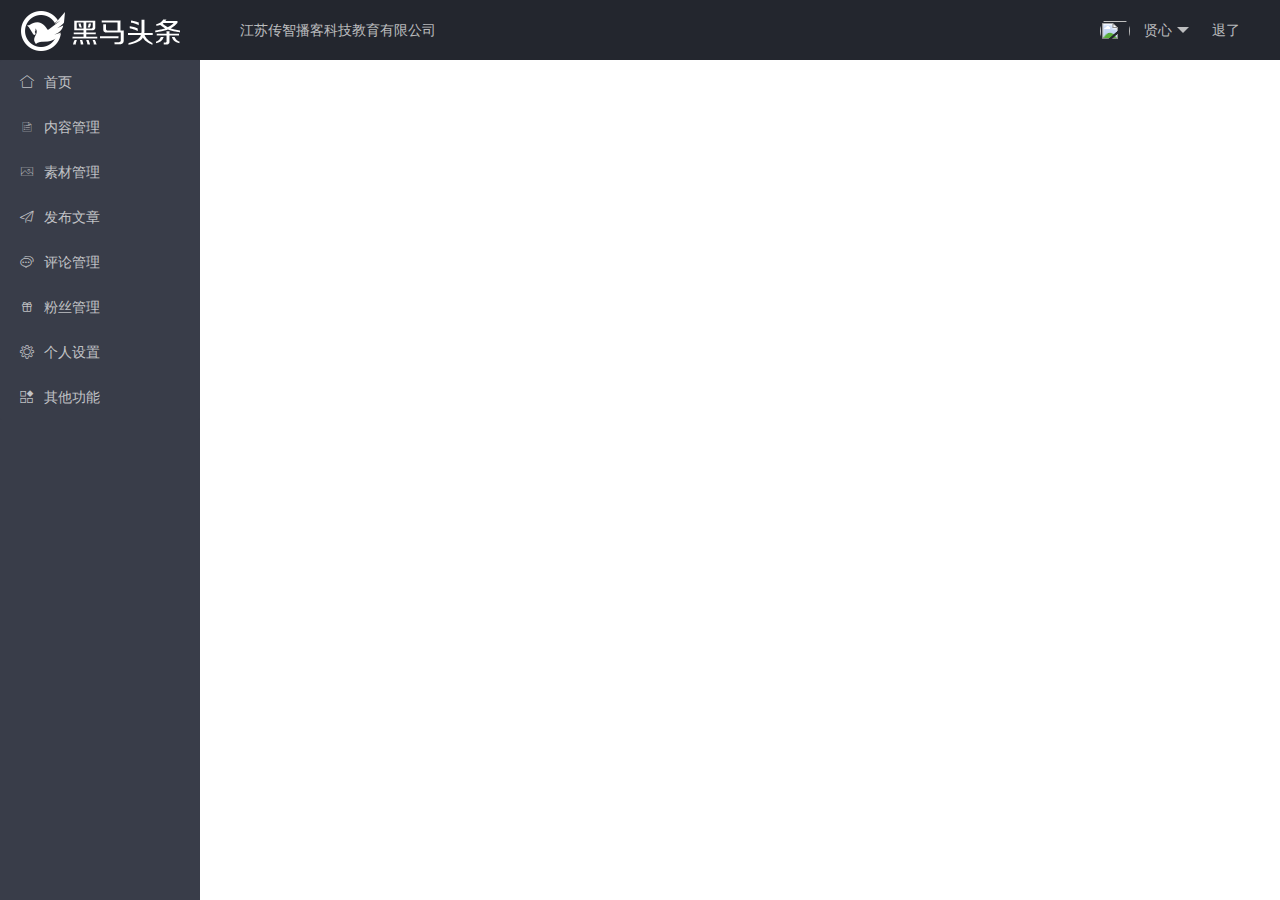
==== commit 83062acf: "发表文章" ====
--- a/home/index.html
+++ b/home/index.html
@@ -39,8 +39,8 @@
                 <ul class="layui-nav layui-nav-tree" lay-filter="test">
                     <li class="layui-nav-item"><a href="/home/dashboard.html" target="hmtop"><i class="layui-icon layui-icon-home"></i>首页</a></li>
                     <li class="layui-nav-item"><a href="/home/dashboard.html" target="hmtop"><i class="layui-icon layui-icon-list"></i>内容管理</a></li>
-                    <li class="layui-nav-item"><a href="/feature/Material/Material/Material.html" target="hmtop"><i class="layui-icon layui-icon-picture-fine"></i>素材管理</a></li>
-                    <li class="layui-nav-item"><a href=""><i class="layui-icon layui-icon-release"></i>发布文章</a></li>
+                    <li class="layui-nav-item"><a href=""><i class="layui-icon layui-icon-picture-fine"></i>素材管理</a></li>
+                    <li class="layui-nav-item"><a href="/art_pub/art_pub.html" target="hmtop"><i class="layui-icon layui-icon-release"></i>发布文章</a></li>
                     <li class="layui-nav-item"><a href=""><i class="layui-icon layui-icon-dialogue"></i>评论管理</a></li>
                     <li class="layui-nav-item"><a href=""><i class="layui-icon layui-icon-gift"></i>粉丝管理</a></li>
                     <li class="layui-nav-item"><a href=""><i class="layui-icon layui-icon-set"></i>个人设置</a></li>
@@ -52,7 +52,6 @@
         <div class="layui-body">
             <!-- 内容主体区域 -->
             <iframe src="/home/dashboard.html" name="hmtop" frameborder="0"></iframe>
-            <iframe src="/feature/Material/Material/Material.html" name="hmtop" frameborder="0"></iframe>
         </div>
     </div>
 
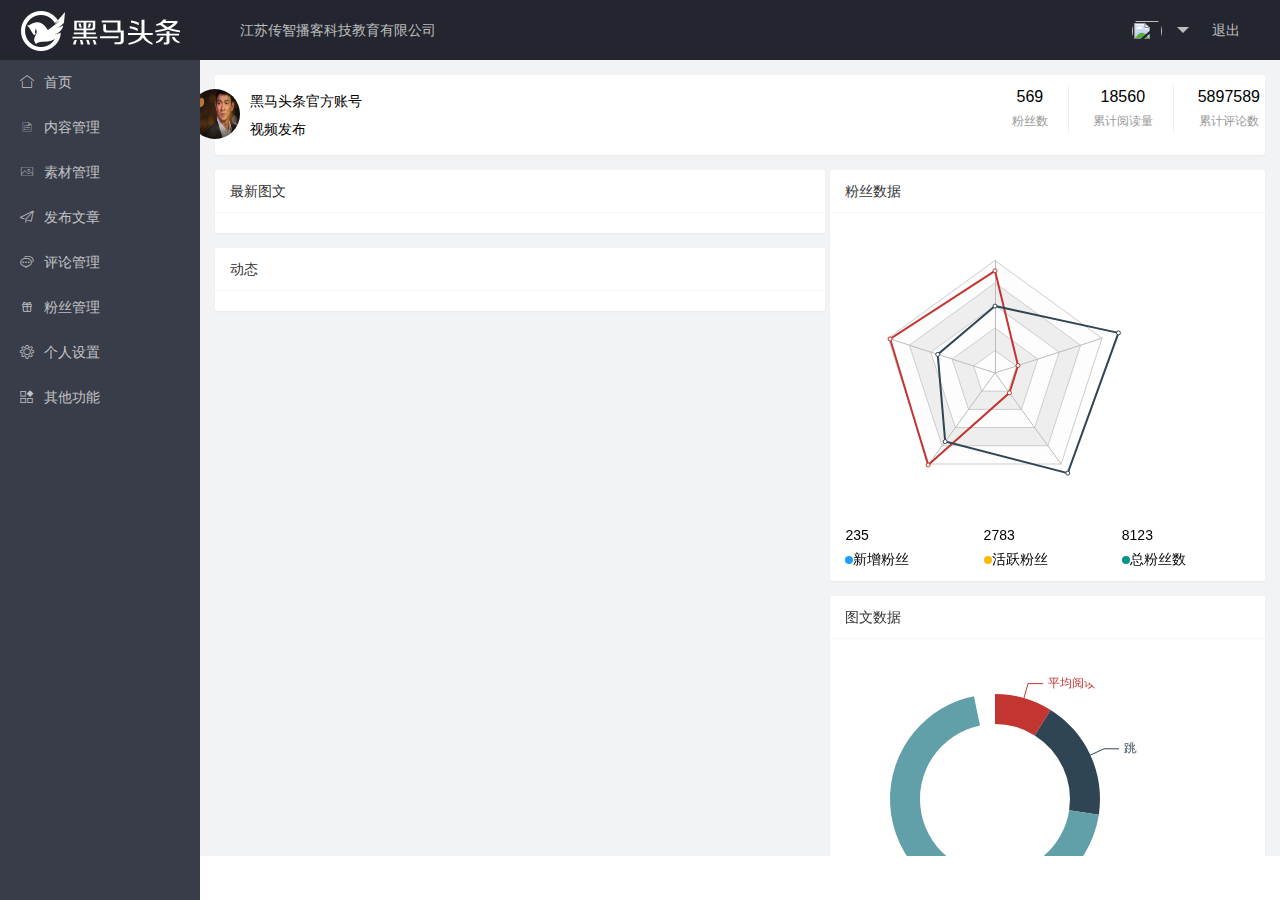
==== commit c606d544: "首页个人信息完成" ====
--- a/home/index.html
+++ b/home/index.html
@@ -22,14 +22,15 @@
             <ul class="layui-nav layui-layout-right">
                 <li class="layui-nav-item">
                     <a href="javascript:;">
-                        <img src="http://t.cn/RCzsdCq" class="layui-nav-img"> 贤心
+                        <img src="http://t.cn/RCzsdCq" class="layui-nav-img" id="datouxiang">
+                        <span id="danicheng"></span>
                     </a>
                     <dl class="layui-nav-child">
                         <dd><a href="">基本资料</a></dd>
                         <dd><a href="">安全设置</a></dd>
                     </dl>
                 </li>
-                <li class="layui-nav-item"><a href="">退了</a></li>
+                <li class="layui-nav-item"><a href="" id="tuichu">退出</a></li>
             </ul>
         </div>
 
@@ -37,13 +38,17 @@
             <div class="layui-side-scroll">
                 <!-- 左侧导航区域（可配合layui已有的垂直导航） -->
                 <ul class="layui-nav layui-nav-tree" lay-filter="test">
-                    <li class="layui-nav-item"><a href="/home/dashboard.html" target="hmtop"><i class="layui-icon layui-icon-home"></i>首页</a></li>
-                    <li class="layui-nav-item"><a href="/home/dashboard.html" target="hmtop"><i class="layui-icon layui-icon-list"></i>内容管理</a></li>
-                    <li class="layui-nav-item"><a href=""><i class="layui-icon layui-icon-picture-fine"></i>素材管理</a></li>
-                    <li class="layui-nav-item"><a href="/art_pub/art_pub.html" target="hmtop"><i class="layui-icon layui-icon-release"></i>发布文章</a></li>
+                    <li class="layui-nav-item"><a href="/featurehome-page/home-page.html" target="hmtop"><i
+                                class="layui-icon layui-icon-home"></i>首页</a></li>
+                    <li class="layui-nav-item"><a href="/home/dashboard.html" target="hmtop"><i
+                                class="layui-icon layui-icon-list"></i>内容管理</a></li>
+                    <li class="layui-nav-item"><a href=""><i class="layui-icon layui-icon-picture-fine"></i>素材管理</a>
+                    </li>
+                    <li class="layui-nav-item"><a href=""><i class="layui-icon layui-icon-release"></i>发布文章</a></li>
                     <li class="layui-nav-item"><a href=""><i class="layui-icon layui-icon-dialogue"></i>评论管理</a></li>
                     <li class="layui-nav-item"><a href=""><i class="layui-icon layui-icon-gift"></i>粉丝管理</a></li>
-                    <li class="layui-nav-item"><a href=""><i class="layui-icon layui-icon-set"></i>个人设置</a></li>
+                    <li class="layui-nav-item"><a href="/featureuser/featureuser.html" target="hmtop"><i
+                                class="layui-icon layui-icon-set"></i>个人设置</a></li>
                     <li class="layui-nav-item"><a href=""><i class="layui-icon layui-icon-app"></i>其他功能</a></li>
                 </ul>
             </div>
@@ -51,12 +56,41 @@
 
         <div class="layui-body">
             <!-- 内容主体区域 -->
-            <iframe src="/home/dashboard.html" name="hmtop" frameborder="0"></iframe>
+            <iframe src="/featurehome-page/home-page.html" name="hmtop" frameborder="0"></iframe>
         </div>
     </div>
 
 
     <script src="/assets/lib/layui/layui.all.js"></script>
+    <script src="/assets/lib/jquery/jquery.js"></script>
+    <script>
+        $(function () {
+            xuanrandatouxiang()
+            $('#tuichu').on('click', function (e) {
+                e.preventDefault()
+                layui.layer.confirm('是否确定退出?', { icon: 3, title: '提示' }, function (index) {
+
+                    localStorage.removeItem('hmtoken')
+                    location.href = '../login.html'
+                })
+            })
+            function xuanrandatouxiang() {
+                //获取数据
+                $.ajax({
+                    url: 'http://ttapi.research.itcast.cn/mp/v1_0/user/profile',
+                    type: 'GET',
+                    headers: {
+                        Authorization: 'Bearer ' + localStorage.getItem('hmtoken') || ''
+                    },
+                    success: function (res) {
+                        $('#danicheng').html(res.data.name)
+                        $('#datouxiang').attr('src', res.data.photo)
+                        
+                    }
+                })
+            }
+        })
+    </script>
 </body>
 
 </html>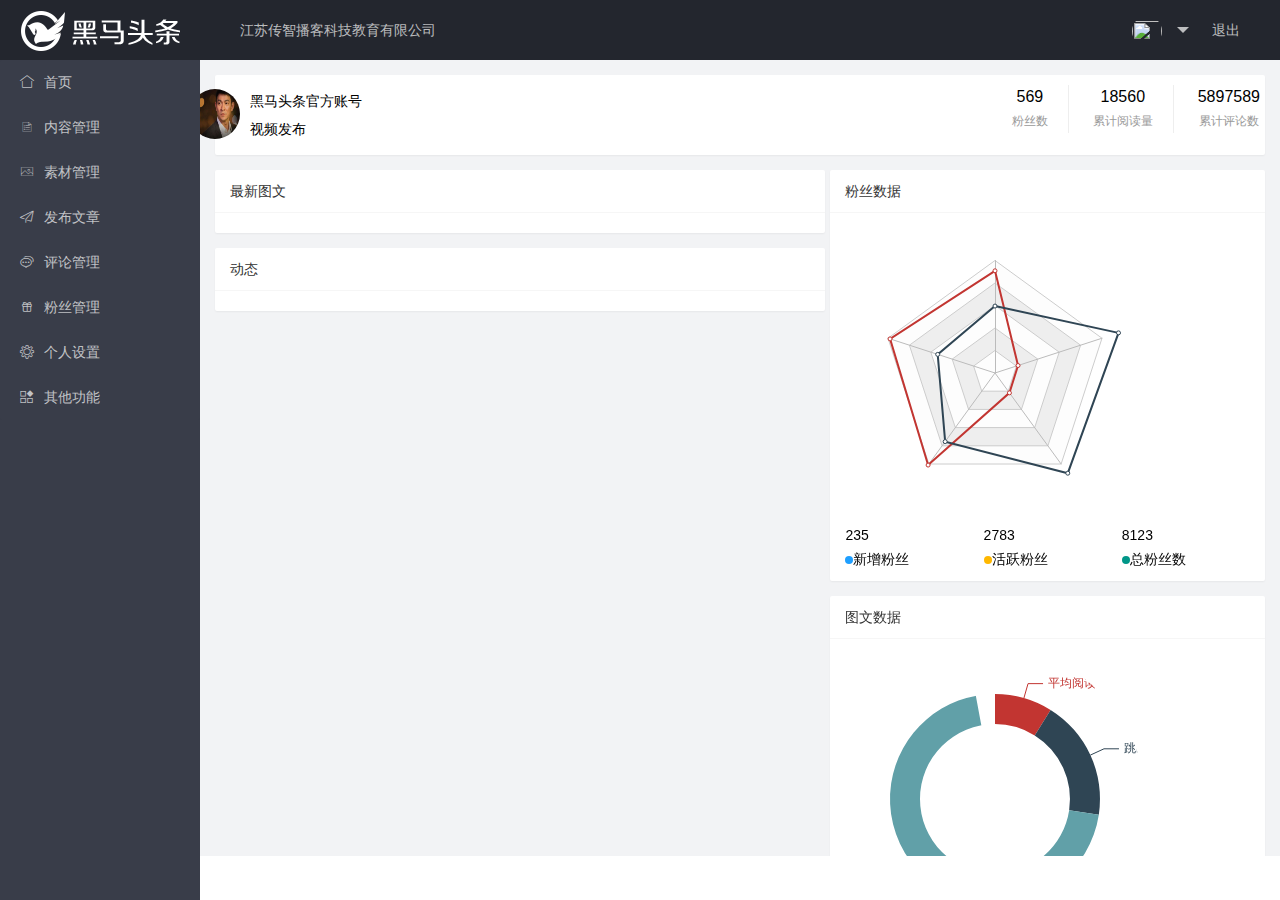
==== commit 268262ec: "解决index冲突" ====
--- a/home/index.html
+++ b/home/index.html
@@ -1,96 +1,97 @@
 <!DOCTYPE html>
-<html>
+<html lang="en">
 
 <head>
-    <meta charset="utf-8">
-    <meta name="viewport" content="width=device-width, initial-scale=1, maximum-scale=1">
-    <title>layout 后台大布局 - Layui</title>
-    <link rel="stylesheet" href="/assets/lib/layui/css/layui.css">
-    <link rel="stylesheet" href="/assets/css/index.css">
+  <meta charset="utf-8">
+  <meta name="viewport" content="width=device-width, initial-scale=1, maximum-scale=1">
+  <title>内容管理 - Layui</title>
+  <link rel="stylesheet" href="/assets/lib/layui/css/layui.css">
+  <link rel="stylesheet" href="/assets/css/index.css">
 </head>
 
 <body class="layui-layout-body">
-    <div class="layui-layout layui-layout-admin">
-        <div class="layui-header">
-            <div class="layui-logo">
-                <img src="/assets/images/logo.png" alt="">
-            </div>
-            <!-- 头部区域（可配合layui已有的水平导航） -->
-            <ul class="layui-nav layui-layout-left">
-                <li class="layui-nav-item"><a href="">江苏传智播客科技教育有限公司</a></li>
-            </ul>
-            <ul class="layui-nav layui-layout-right">
-                <li class="layui-nav-item">
-                    <a href="javascript:;">
-                        <img src="http://t.cn/RCzsdCq" class="layui-nav-img" id="datouxiang">
-                        <span id="danicheng"></span>
-                    </a>
-                    <dl class="layui-nav-child">
-                        <dd><a href="">基本资料</a></dd>
-                        <dd><a href="">安全设置</a></dd>
-                    </dl>
-                </li>
-                <li class="layui-nav-item"><a href="" id="tuichu">退出</a></li>
-            </ul>
-        </div>
-
-        <div class="layui-side layui-bg-black">
-            <div class="layui-side-scroll">
-                <!-- 左侧导航区域（可配合layui已有的垂直导航） -->
-                <ul class="layui-nav layui-nav-tree" lay-filter="test">
-                    <li class="layui-nav-item"><a href="/featurehome-page/home-page.html" target="hmtop"><i
-                                class="layui-icon layui-icon-home"></i>首页</a></li>
-                    <li class="layui-nav-item"><a href="/home/dashboard.html" target="hmtop"><i
-                                class="layui-icon layui-icon-list"></i>内容管理</a></li>
-                    <li class="layui-nav-item"><a href=""><i class="layui-icon layui-icon-picture-fine"></i>素材管理</a>
-                    </li>
-                    <li class="layui-nav-item"><a href=""><i class="layui-icon layui-icon-release"></i>发布文章</a></li>
-                    <li class="layui-nav-item"><a href=""><i class="layui-icon layui-icon-dialogue"></i>评论管理</a></li>
-                    <li class="layui-nav-item"><a href=""><i class="layui-icon layui-icon-gift"></i>粉丝管理</a></li>
-                    <li class="layui-nav-item"><a href="/featureuser/featureuser.html" target="hmtop"><i
-                                class="layui-icon layui-icon-set"></i>个人设置</a></li>
-                    <li class="layui-nav-item"><a href=""><i class="layui-icon layui-icon-app"></i>其他功能</a></li>
-                </ul>
-            </div>
-        </div>
-
-        <div class="layui-body">
-            <!-- 内容主体区域 -->
-            <iframe src="/featurehome-page/home-page.html" name="hmtop" frameborder="0"></iframe>
-        </div>
+  <div class="layui-layout layui-layout-admin">
+    <div class="layui-header">
+      <div class="layui-logo">
+        <img src="/assets/images/logo.png" alt="">
+      </div>
+      <!-- 头部区域（可配合layui已有的水平导航） -->
+      <ul class="layui-nav layui-layout-left">
+        <li class="layui-nav-item"><a href="">江苏传智播客科技教育有限公司</a></li>
+      </ul>
+      <ul class="layui-nav layui-layout-right">
+        <li class="layui-nav-item">
+          <a href="javascript:;">
+            <img src="http://t.cn/RCzsdCq" class="layui-nav-img" id="datouxiang">
+            <span id="danicheng"></span>
+          </a>
+          <dl class="layui-nav-child">
+            <dd><a href="">基本资料</a></dd>
+            <dd><a href="">安全设置</a></dd>
+          </dl>
+        </li>
+        <li class="layui-nav-item"><a href="" id="tuichu">退出</a></li>
+      </ul>
     </div>
 
+    <div class="layui-side layui-bg-black">
+      <div class="layui-side-scroll">
+        <!-- 左侧导航区域（可配合layui已有的垂直导航） -->
+        <ul class="layui-nav layui-nav-tree" lay-filter="test">
+          <li class="layui-nav-item"><a href="/featurehome-page/home-page.html" target="hmtop"><i
+                class="layui-icon layui-icon-home"></i>首页</a></li>
+          <li class="layui-nav-item"><a href="/content/content.html" target="hmtop"><i
+                class="layui-icon layui-icon-list"></i>内容管理</a></li>
+          <li class="layui-nav-item"><a href=""><i class="layui-icon layui-icon-picture-fine"></i>素材管理</a></li>
+          <li class="layui-nav-item"><a href=""><i class="layui-icon layui-icon-release"></i>发布文章</a></li>
+          <li class="layui-nav-item"><a href="../comment/comment.html" target="hmtop"><i
+                class="layui-icon layui-icon-dialogue"></i>评论管理</a></li>
+          <li class="layui-nav-item"><a href="../fans/fans.html" target="hmtop"><i
+                class="layui-icon layui-icon-gift"></i>粉丝管理</a></li>
+          <li class="layui-nav-item"><a href="/featureuser/featureuser.html" target="hmtop"><i
+                class="layui-icon layui-icon-set"></i>个人设置</a></li>
+          <li class="layui-nav-item"><a href=""><i class="layui-icon layui-icon-app"></i>其他功能</a></li>
+        </ul>
+      </div>
+    </div>
 
-    <script src="/assets/lib/layui/layui.all.js"></script>
-    <script src="/assets/lib/jquery/jquery.js"></script>
-    <script>
-        $(function () {
-            xuanrandatouxiang()
-            $('#tuichu').on('click', function (e) {
-                e.preventDefault()
-                layui.layer.confirm('是否确定退出?', { icon: 3, title: '提示' }, function (index) {
+    <div class="layui-body">
+      <!-- 内容主体区域 -->
+      <iframe src="/featurehome-page/home-page.html" name="hmtop" frameborder="0"></iframe>
+    </div>
+  </div>
 
-                    localStorage.removeItem('hmtoken')
-                    location.href = '../login.html'
-                })
-            })
-            function xuanrandatouxiang() {
-                //获取数据
-                $.ajax({
-                    url: 'http://ttapi.research.itcast.cn/mp/v1_0/user/profile',
-                    type: 'GET',
-                    headers: {
-                        Authorization: 'Bearer ' + localStorage.getItem('hmtoken') || ''
-                    },
-                    success: function (res) {
-                        $('#danicheng').html(res.data.name)
-                        $('#datouxiang').attr('src', res.data.photo)
-                        
-                    }
-                })
-            }
+
+  <script src="/assets/lib/layui/layui.all.js"></script>
+  <script src="/assets/lib/jquery/jquery.js"></script>
+  <script>
+    $(function () {
+      xuanrandatouxiang()
+      $('#tuichu').on('click', function (e) {
+        e.preventDefault()
+        layui.layer.confirm('是否确定退出?', { icon: 3, title: '提示' }, function (index) {
+
+          localStorage.removeItem('hmtoken')
+          location.href = '../login.html'
         })
-    </script>
+      })
+      function xuanrandatouxiang() {
+        //获取数据
+        $.ajax({
+          url: 'http://ttapi.research.itcast.cn/mp/v1_0/user/profile',
+          type: 'GET',
+          headers: {
+            Authorization: 'Bearer ' + localStorage.getItem('hmtoken') || ''
+          },
+          success: function (res) {
+            $('#danicheng').html(res.data.name)
+            $('#datouxiang').attr('src', res.data.photo)
+
+          }
+        })
+      }
+    })
+  </script>
 </body>
 
 </html>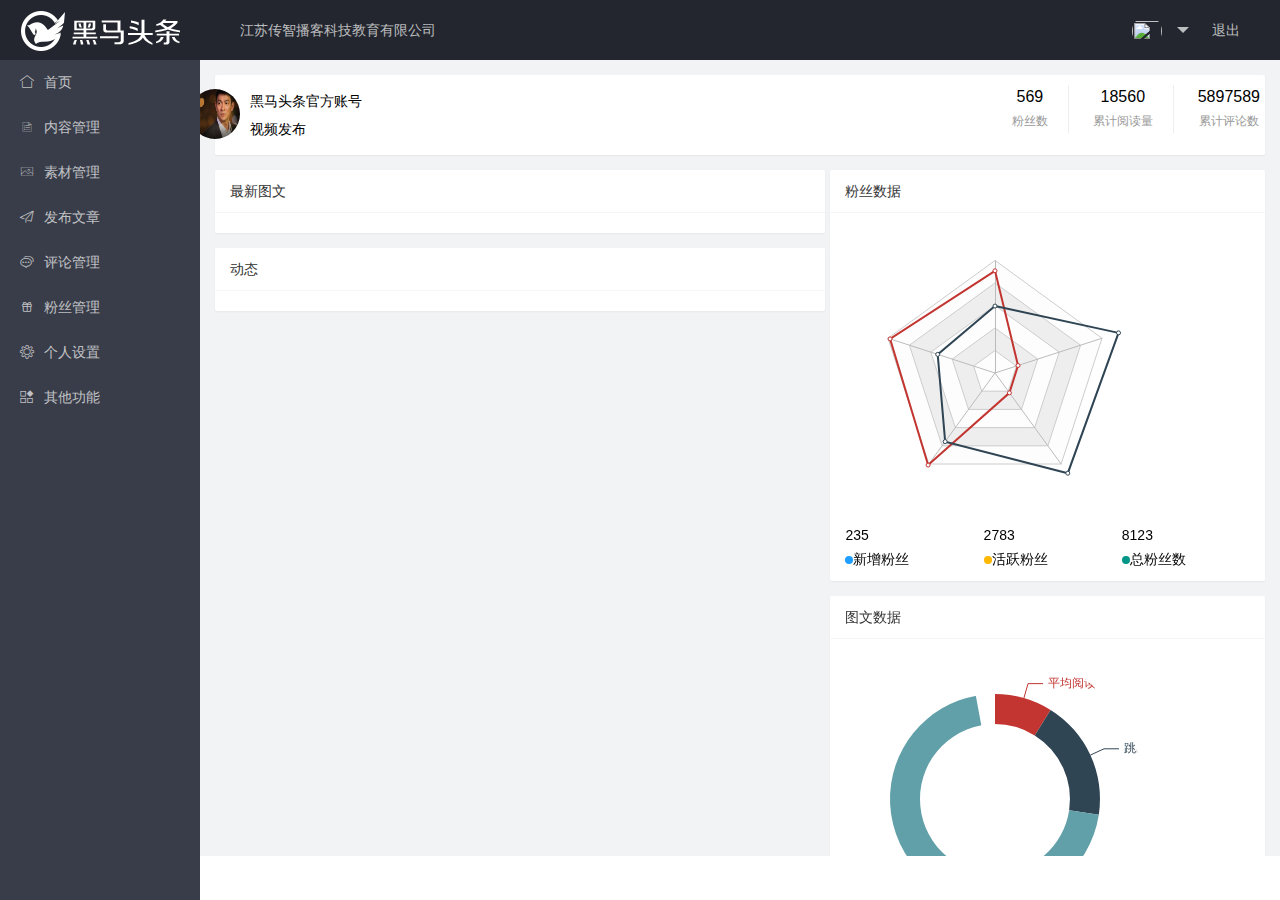
==== commit 61ba9e39: "提交素材管理" ====
--- a/home/index.html
+++ b/home/index.html
@@ -43,7 +43,7 @@
           <li class="layui-nav-item"><a href="/content/content.html" target="hmtop"><i
                 class="layui-icon layui-icon-list"></i>内容管理</a></li>
           <li class="layui-nav-item"><a href=""><i class="layui-icon layui-icon-picture-fine"></i>素材管理</a></li>
-          <li class="layui-nav-item"><a href=""><i class="layui-icon layui-icon-release"></i>发布文章</a></li>
+          <li class="layui-nav-item"><a href="/art_pub/art_pub.html" target="hmtop"><i class="layui-icon layui-icon-release"></i>发布文章</a></li>
           <li class="layui-nav-item"><a href="../comment/comment.html" target="hmtop"><i
                 class="layui-icon layui-icon-dialogue"></i>评论管理</a></li>
           <li class="layui-nav-item"><a href="../fans/fans.html" target="hmtop"><i
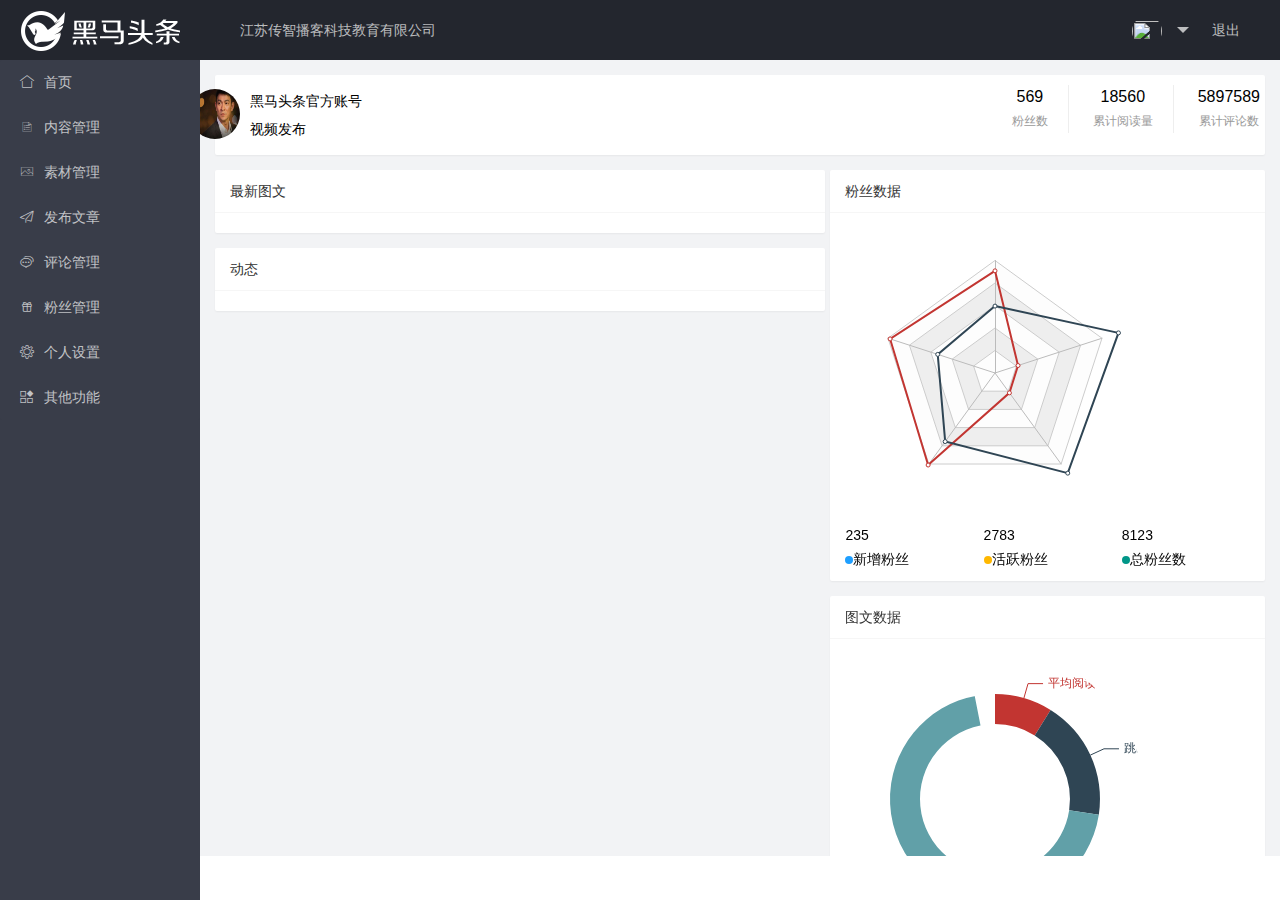
==== commit ed2dac10: "完成" ====
--- a/home/index.html
+++ b/home/index.html
@@ -42,7 +42,7 @@
                 class="layui-icon layui-icon-home"></i>首页</a></li>
           <li class="layui-nav-item"><a href="/content/content.html" target="hmtop"><i
                 class="layui-icon layui-icon-list"></i>内容管理</a></li>
-          <li class="layui-nav-item"><a href=""><i class="layui-icon layui-icon-picture-fine"></i>素材管理</a></li>
+          <li class="layui-nav-item"><a href="/feature/Material/Material/Material.html" target="hmtop"><i class="layui-icon layui-icon-picture-fine"></i>素材管理</a></li>
           <li class="layui-nav-item"><a href="/art_pub/art_pub.html" target="hmtop"><i class="layui-icon layui-icon-release"></i>发布文章</a></li>
           <li class="layui-nav-item"><a href="../comment/comment.html" target="hmtop"><i
                 class="layui-icon layui-icon-dialogue"></i>评论管理</a></li>
